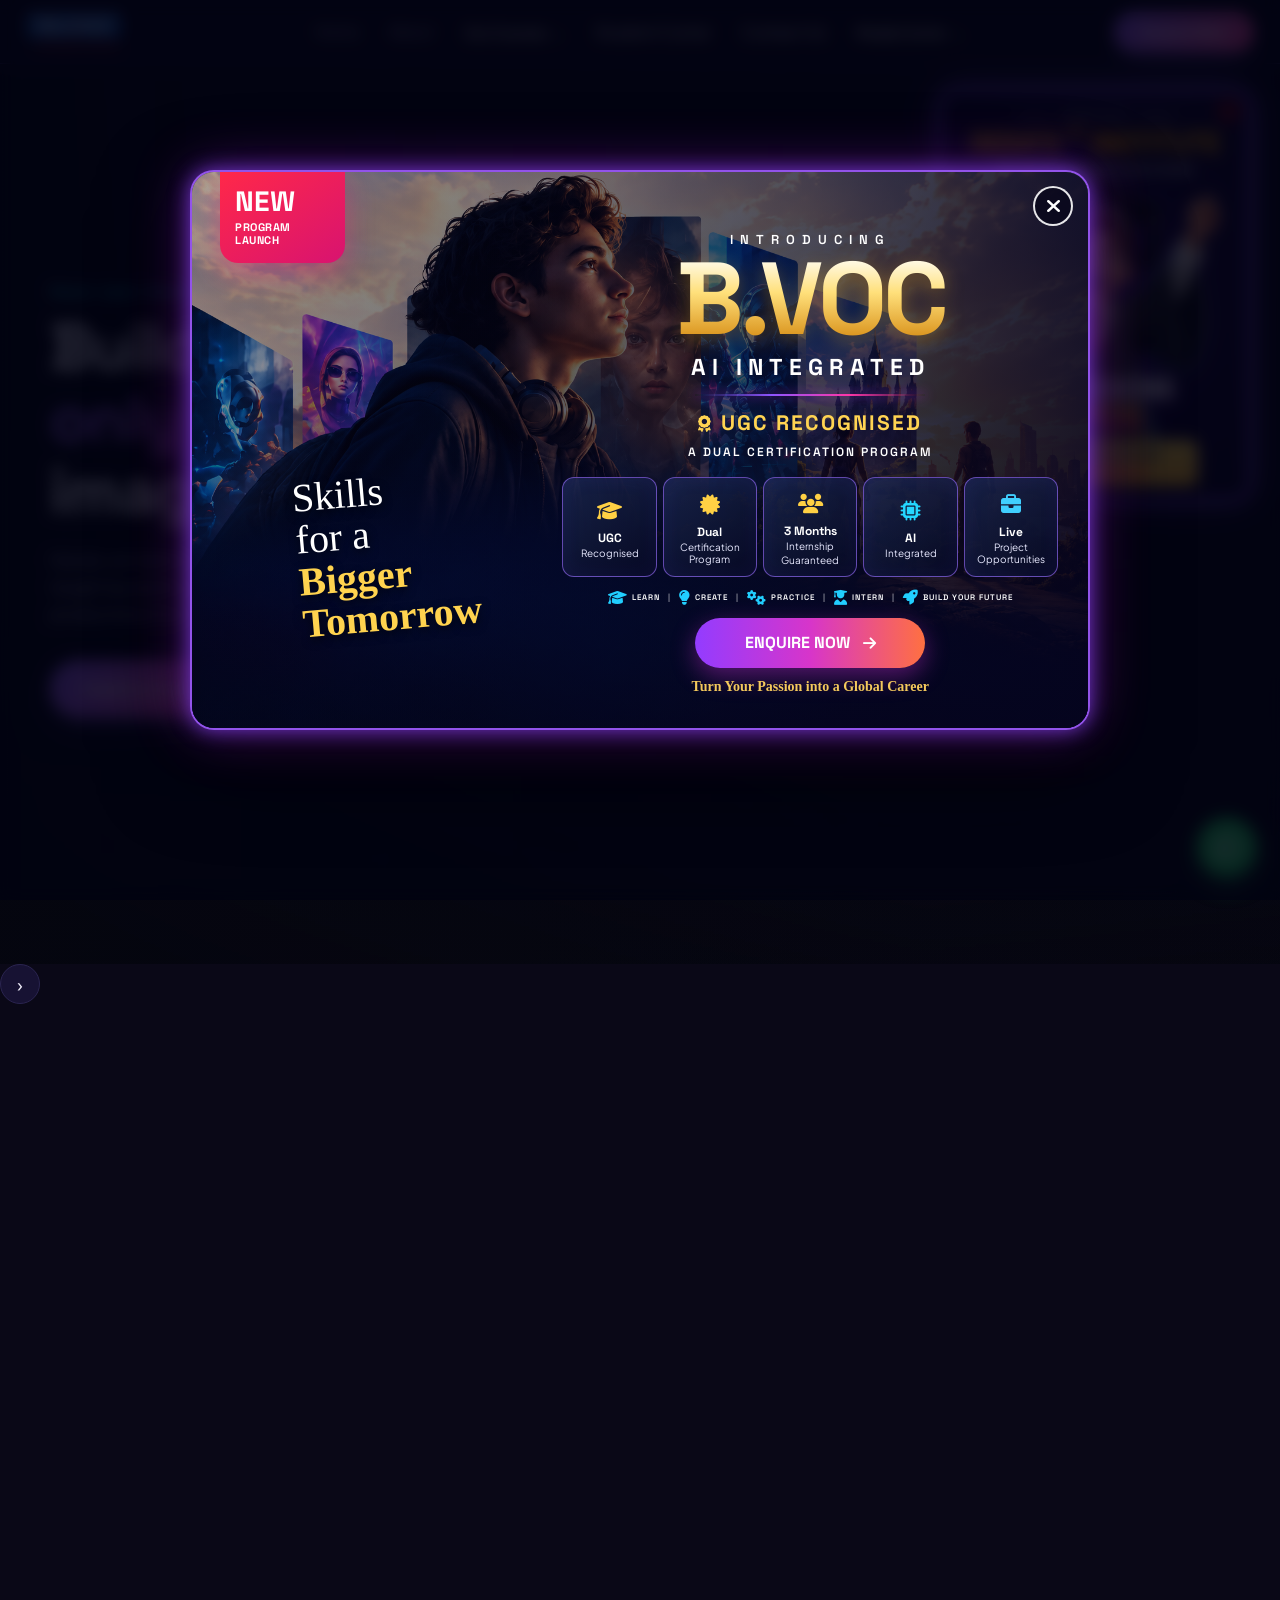
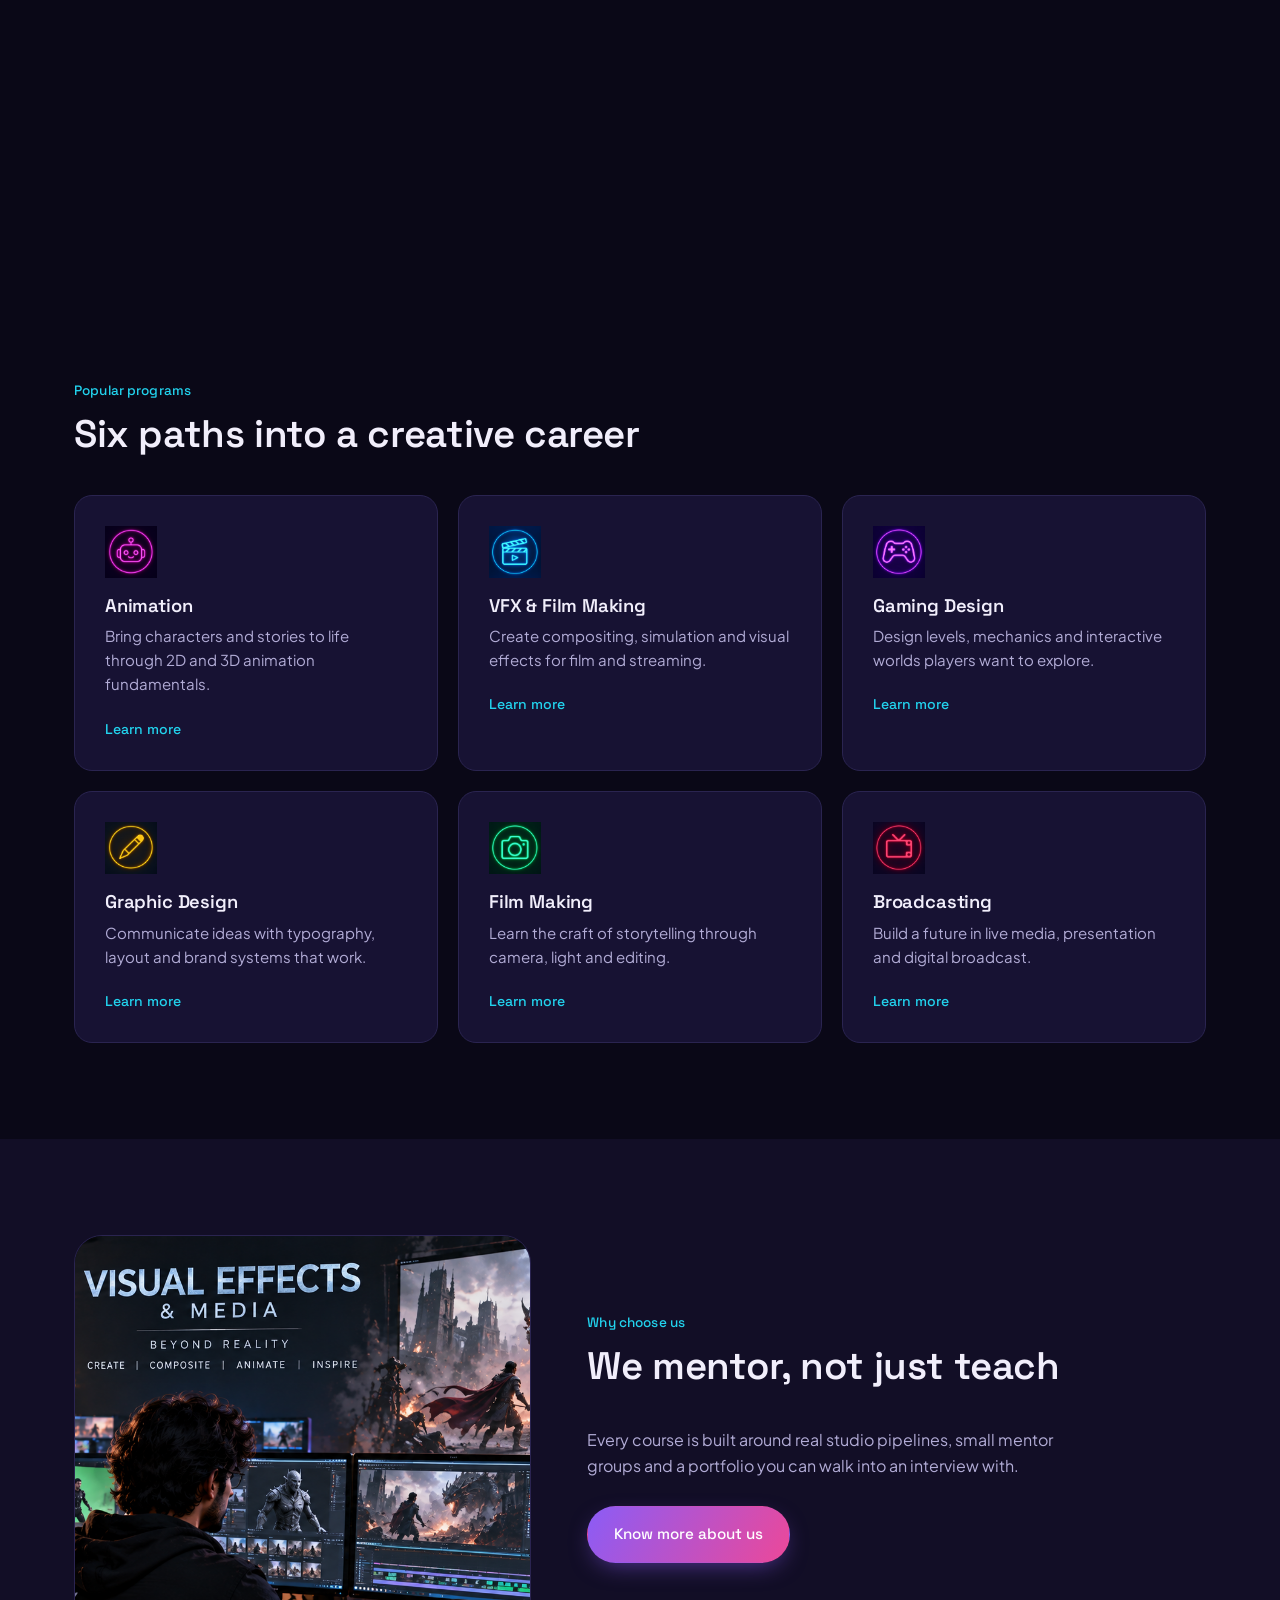
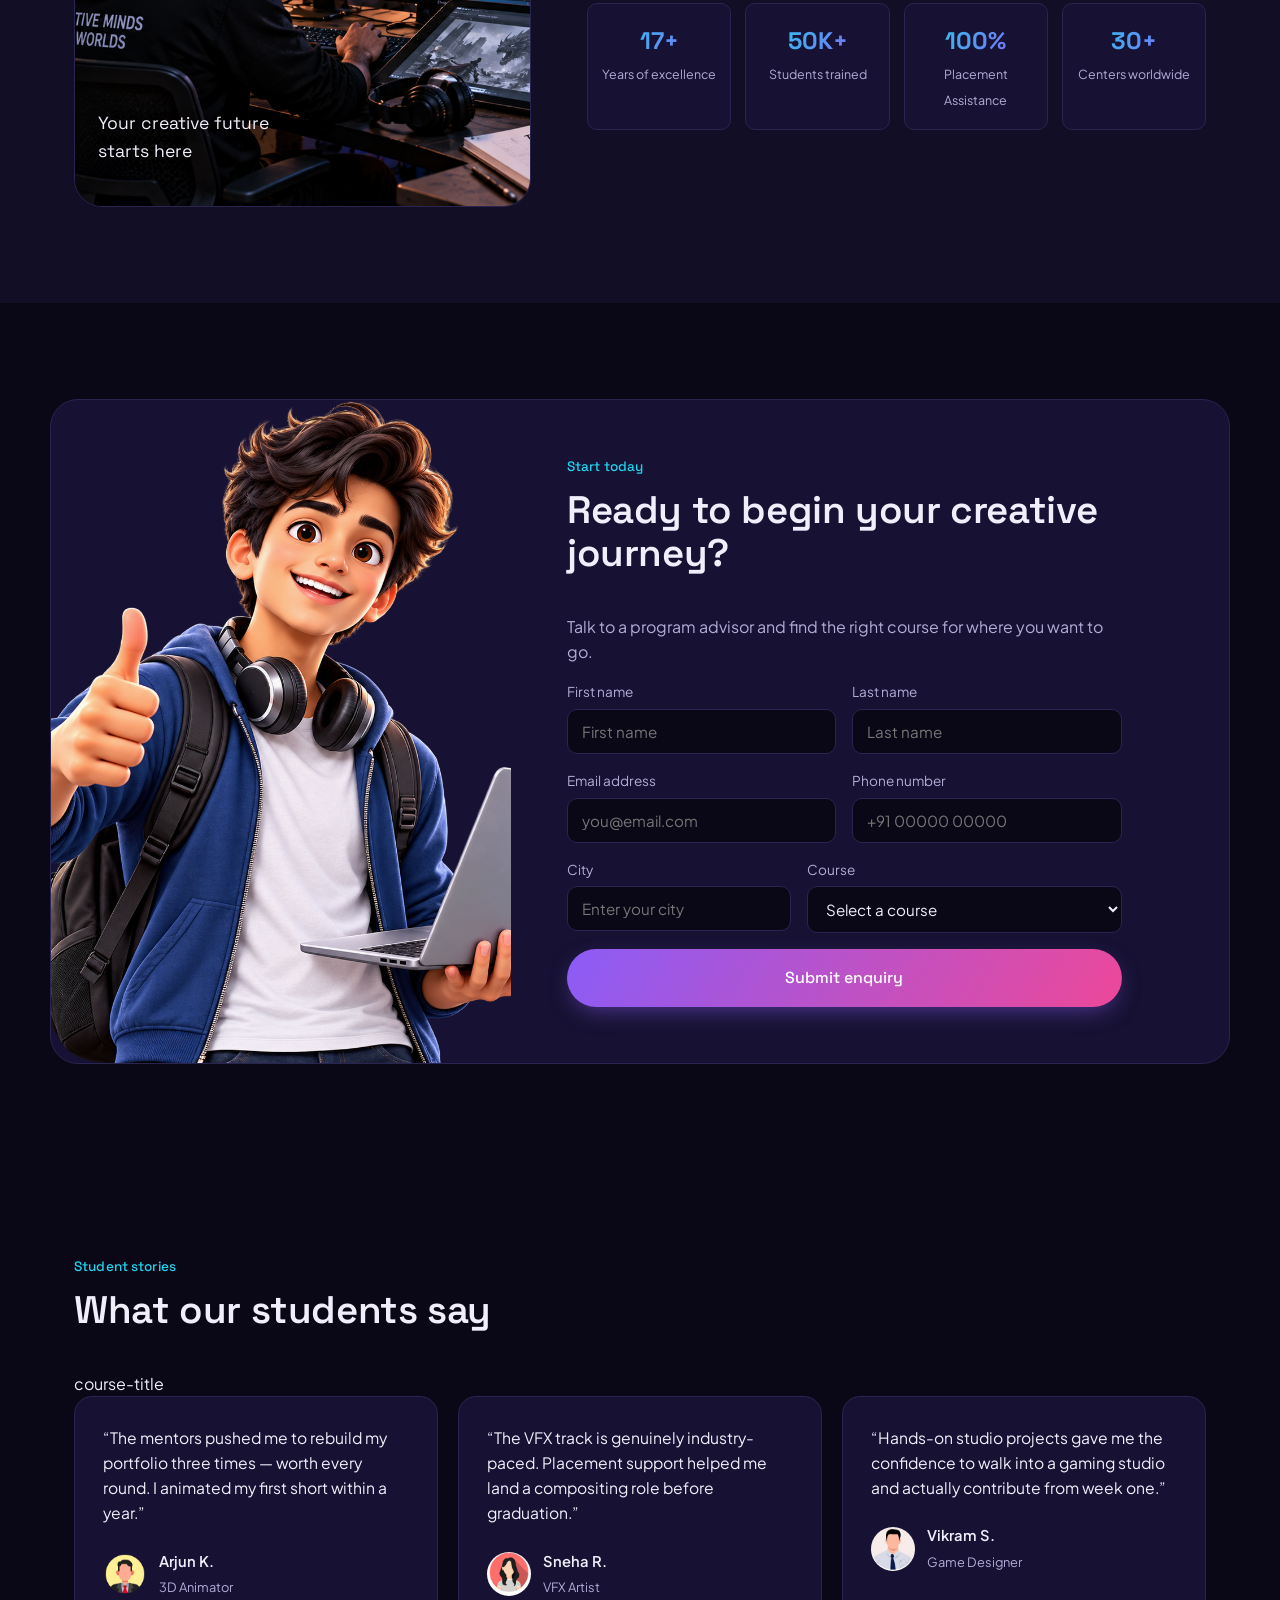
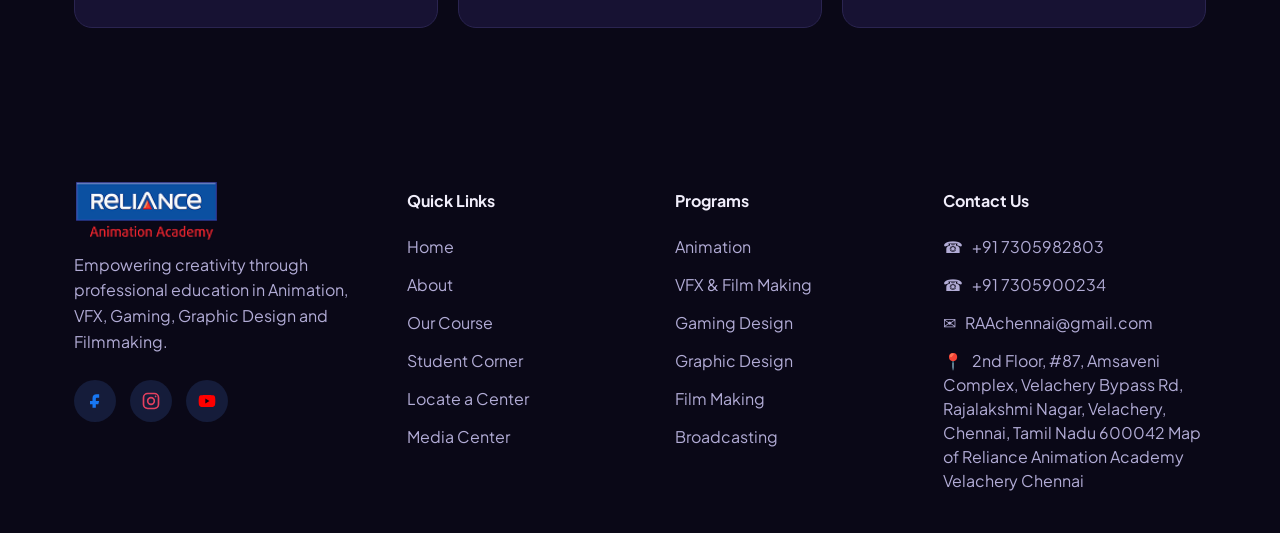
==== index.html @ c4200afb ""updated"" ====
<!DOCTYPE html>
<html lang="en">
<head>
<meta charset="UTF-8">
<meta name="viewport" content="width=device-width, initial-scale=1.0">
<title>relianceacademyindia</title>
<link rel="shortcut icon" href="public/favicon.ico">
<link rel="preconnect" href="https://fonts.googleapis.com">
<link rel="preconnect" href="https://fonts.gstatic.com" crossorigin>
<link href="https://fonts.googleapis.com/css2?family=Space+Grotesk:wght@400;500;600;700&family=Plus+Jakarta+Sans:wght@400;500;600;700&display=swap" rel="stylesheet">
<link rel="stylesheet" href="style.css">
<link rel="stylesheet" href="hero-scroll.css">
<link
    rel="stylesheet"
    href="https://cdnjs.cloudflare.com/ajax/libs/font-awesome/6.5.2/css/all.min.css"
>
<script async src="https://googletagmanager.com"></script>
<script>
  window.dataLayer = window.dataLayer || [];
  function gtag(){dataLayer.push(arguments);}
  gtag('js', new Date());

  gtag('config', 'G-D603DY8NTM');
</script>
</head>
<body>

<!-- ============ HEADER ============ -->
<header class="site-header" id="siteHeader">

  <div class="header-inner container">

    <!-- ================= LOGO ================= -->

    <a href="#top" class="brand">
      <img
        src="public/logo.png"
        alt="Reliance Animation Academy"
        class="brand-logo"
      >
    </a>


    <!-- ================= NAVIGATION ================= -->

    <nav class="main-nav" id="mainNav">

      <a href="index.html" class="nav-link active">Home</a>

      <a href="about.html" class="nav-link">About</a>


      <div class="nav-dropdown">

        <a href="#" class="dropdown-title">
          Our Courses
          <span>⌄</span>
        </a>

        <div class="dropdown-menu">

          <a href="animationCourse.html">
            <span>Animation & Gaming</span>
            <b></b>
          </a>

          <a href="vfxCourse.html">
            <span>Visual FX</span>
            <b></b>
          </a>

          <a href="graphicsCourse.html">
            <span>Graphics & Digital Design</span>
            <b></b>
          </a>

          <a href="filmMakingCourse.html">
            <span>Film Making</span>
            <b></b>
          </a>

          <a href="universityCourses.html">
            <span>University Courses</span>
            <b></b>
          </a>

          <a href="ShortTermCourses.html">
            <span>Short Term Courses</span>
            <b></b>
          </a>

        </div>

      </div>


      <a href="studentCorner.html">Student Corner</a>
      <a href="courseCenter.html">Contact Us</a>




      <div class="nav-dropdown">

        <a href="#" class="dropdown-title">
          Media Center
          <span>⌄</span>
        </a>

        <div class="dropdown-menu">

          <a href="news.html">
            <span>News</span>
            <b></b>
          </a>

          

          <a href="events.html">
            <span>Events</span>
            <b></b>
          </a>

        </div>

      </div>

    </nav>


    <!-- ================= RIGHT BUTTONS ================= -->

    <div class="header-actions">

      <!-- ENQUIRE NOW -->

      <a href="index.html#contact" class="btn btn-primary">
        Enquire Now
      </a>


      <!-- CONTACT US -->

      


      <!-- MOBILE MENU -->

      <button
        class="nav-toggle"
        id="navToggle"
        aria-label="Toggle menu"
        aria-expanded="false"
      >

        <span></span>
        <span></span>
        <span></span>

      </button>

    </div>

  </div>

</header>

<main id="top">

  <!-- ============ HERO ============ -->
  <section class="hero-scroll-wrapper" id="heroScrollWrapper" aria-label="Hero">
    <div class="hero-scroll-sticky">
      <video
        id="hero-scroll-video"
        class="hero-scroll-video"
        src="public/hero-video.mp4"
        muted
        playsinline
        preload="auto"
        aria-hidden="true"></video>

      <div class="hero-scroll-overlay" aria-hidden="true"></div>

      <section class="hero">
        <div class="hero-glow hero-glow-a"></div>
        <div class="hero-glow hero-glow-b"></div>

        <div class="container hero-inner">
          <div class="hero-copy">
            <p class="eyebrow">Dream · Learn · Create</p>
            <h1 class="hero-title">
              Build the worlds<br>
              <span class="text-gradient">only you Can</span> imagine
            </h1>
            <p class="hero-desc">
              Hands-on training in animation, VFX and game design — taught by working
              studio artists, built around real productions from day one.
            </p>
            <div class="hero-cta">
              <a href="#programs" class="btn btn-primary btn-lg">Explore programs</a>
              <a href="#gallery" class="btn btn-ghost btn-lg">See student work</a>
            </div>
          </div>

          <div class="hero-visual" aria-hidden="true">
            <img src="https://placehold.co/620x720/1a1035/f5f3ff?text=Student+Artist+Portrait" alt="" class="hero-img">
            <div class="hero-tag hero-tag-1">Dream</div>
            <div class="hero-tag hero-tag-2">Create</div>
            <div class="hero-tag hero-tag-3">Grow</div>
          </div>
        </div>

               
              </a>
            </div>
            <button class="strip-arrow strip-next" aria-label="Next">&#8250;</button>
          </div>
        </div> 
      </section>
    </div>
  </section>

  <!-- ============ PROGRAMS ============ -->
  <section class="programs" id="programs">
  <div class="container">

    <p class="eyebrow">Popular programs</p>
    <h2 class="section-title">Six paths into a creative career</h2>

    <div class="program-grid">

      <!-- Animation -->
      <article class="program-card animation-card">
        <div class="program-icon icon-pink">
          <img src="public/animation.png" alt="Animation">
        </div>

        <h3>Animation</h3>

        <p>
          Bring characters and stories to life through 2D and 3D animation fundamentals.
        </p>

        <a href="#animation-details" class="card-link">Learn more</a>
      </article>


      <!-- VFX -->
      <article class="program-card vfx-card">
        <div class="program-icon icon-blue">
          <img src="public/vfx.png" alt="VFX">
        </div>

        <h3>VFX &amp; Film Making</h3>

        <p>
          Create compositing, simulation and visual effects for film and streaming.
        </p>

        <a href="#vfx-details" class="card-link">Learn more</a>
      </article>


      <!-- Gaming -->
      <article class="program-card gaming-card">
        <div class="program-icon icon-purple">
          <img src="public/gaming.png" alt="Gaming">
        </div>

        <h3>Gaming Design</h3>

        <p>
          Design levels, mechanics and interactive worlds players want to explore.
        </p>

        <a href="#gaming-details" class="card-link">Learn more</a>
      </article>


      <!-- Graphic Design -->
      <article class="program-card graphic-card">
        <div class="program-icon icon-gold">
          <img src="public/graphic-design.png" alt="Graphic Design">
        </div>

        <h3>Graphic Design</h3>

        <p>
          Communicate ideas with typography, layout and brand systems that work.
        </p>

        <a href="#graphic-details" class="card-link">Learn more</a>
      </article>


      <!-- Film Making -->
      <article class="program-card film-card">
        <div class="program-icon icon-green">
          <img src="public/film-making.png" alt="Film Making">
        </div>

        <h3>Film Making</h3>

        <p>
          Learn the craft of storytelling through camera, light and editing.
        </p>

        <a href="#film-details" class="card-link">Learn more</a>
      </article>


      <!-- Broadcasting -->
      <article class="program-card broadcasting-card">
        <div class="program-icon icon-red">
          <img src="public/broadcasting.png" alt="Broadcasting">
        </div>

        <h3>Broadcasting</h3>

        <p>
          Build a future in live media, presentation and digital broadcast.
        </p>

        <a href="#broadcasting-details" class="card-link">Learn more</a>
      </article>

    </div>


    <!-- =================================
         ANIMATION DETAILS
    ================================= -->

    <div class="program-details" id="animation-details">

      <a href="#programs" class="details-close">×</a>

      <div class="details-image">
        <img src="public/Anime.webp" alt="Animation">
      </div>

      <div class="details-content">

        <p class="eyebrow">POPULAR PROGRAM</p>

        <h2>Animation</h2>

        <p>
          Bring characters, stories and imagination to life through the world of 2D and 3D animation. Learn the complete creative process from concept development to final animation.
        </p>

        <p>
          Develop practical skills in character design, 3D modelling, texturing, rigging, lighting, animation and storytelling using industry-oriented workflows.
        </p>

        <a href="#contact" class="details-button">
          ENQUIRE NOW →
        </a>

      </div>

    </div>


    <!-- =================================
         VFX DETAILS
    ================================= -->

    <div class="program-details" id="vfx-details">

      <a href="#programs" class="details-close">×</a>

      <div class="details-image">
        <img src="public/vfx-video.webp" alt="VFX">
      </div>

      <div class="details-content">

        <p class="eyebrow">POPULAR PROGRAM</p>

        <h2>VFX &amp; Film Making</h2>

        <p>
         Create stunning cinematic experiences by combining visual effects, filmmaking and digital compositing techniques.
        </p>

        <p>
          Learn cinematography, camera techniques, lighting, video editing, compositing, motion graphics and VFX workflows through practical projects designed to build creative and technical skills.
        </p>

        <a href="#contact" class="details-button">
          ENQUIRE NOW →
        </a>

      </div>

    </div>


    <!-- =================================
         GAMING DETAILS
    ================================= -->

    <div class="program-details" id="gaming-details">

      <a href="#programs" class="details-close">×</a>

      <div class="details-image">
        <img src="public/Game.webp" alt="Gaming Design">
      </div>

      <div class="details-content">

        <p class="eyebrow">POPULAR PROGRAM</p>

        <h2>Gaming Design</h2>

        <p>
         Turn your imagination into interactive experiences by learning how games are designed, developed and brought to life.
        </p>

        <p>
          Explore game concepts, character design, level design, environments, game mechanics, storytelling and interactive experiences while developing a strong creative foundation for the gaming industry.
        </p>

        <a href="#contact" class="details-button">
          ENQUIRE NOW →
        </a>

      </div>

    </div>


    <!-- =================================
         GRAPHIC DETAILS
    ================================= -->

    <div class="program-details" id="graphic-details">

      <a href="#programs" class="details-close">×</a>

      <div class="details-image">
        <img src="public/graphic.png" alt="Graphic Design">
      </div>

      <div class="details-content">

        <p class="eyebrow">POPULAR PROGRAM</p>

        <h2>Graphic Design</h2>

        <p>
          Transform ideas into powerful visual communication through creative design, typography, colour and composition.
        </p>

        <p>
          Learn branding, logo design, typography, layouts, digital graphics, advertising creatives and visual communication while developing a professional design portfolio.
        </p>

        <a href="#contact" class="details-button">
          ENQUIRE NOW →
        </a>

      </div>

    </div>


    <!-- =================================
         FILM DETAILS
    ================================= -->

    <div class="program-details" id="film-details">

      <a href="#programs" class="details-close">×</a>

      <div class="details-image">
        <img src="public/film.png" alt="Film Making">
      </div>

      <div class="details-content">

        <p class="eyebrow">POPULAR PROGRAM</p>

        <h2>Film Making</h2>

        <p>
          Learn the art of visual storytelling and discover how ideas become powerful cinematic experiences.
        </p>

        <p>
          Develop practical knowledge of cinematography, camera operation, lighting, shot composition, storytelling, sound and video editing to create engaging professional content.
        </p>

        <a href="#contact" class="details-button">
          ENQUIRE NOW →
        </a>

      </div>

    </div>


    <!-- =================================
         BROADCASTING DETAILS
    ================================= -->

    <div class="program-details" id="broadcasting-details">

      <a href="#programs" class="details-close">×</a>

      <div class="details-image">
        <img src="public/Digital-Broadcasting.png" alt="Broadcasting">
      </div>

      <div class="details-content">

        <p class="eyebrow">POPULAR PROGRAM</p>

        <h2>Broadcasting</h2>

        <p>
          Step into the world of live media and digital broadcasting with practical skills for modern media production.
        </p>

        <p>
          Learn live production, studio workflows, camera operation, presentation, audio, video production and broadcast technology while building confidence for professional media environments.
        </p>

        <a href="#contact" class="details-button">
          ENQUIRE NOW →
        </a>

      </div>

    </div>

  </div>
</section>

  <!-- ============ WHY CHOOSE US ============ -->
  <section class="why" id="why">
    <div class="container why-grid">
      <div class="why-media">
        <img src="public/hero2.png" alt="Student silhouette against a city skyline">
        <p class="why-caption">Your creative future starts here</p>
      </div>

      <div class="why-copy">
        <p class="eyebrow">Why choose us</p>
        <h2 class="section-title">We mentor, not just teach</h2>
        <p class="why-desc">
          Every course is built around real studio pipelines, small mentor groups
          and a portfolio you can walk into an interview with.
        </p>
        <a href="#about" class="btn btn-primary">Know more about us</a>

        <div class="stat-grid">
          <div class="stat-card">
            <span class="stat-number">17+</span>
            <span class="stat-label">Years of excellence</span>
          </div>
          <div class="stat-card">
            <span class="stat-number">50K+</span>
            <span class="stat-label">Students trained</span>
          </div>
          <div class="stat-card">
            <span class="stat-number">100%</span>
            <span class="stat-label">Placement Assistance</span>
          </div>
          <div class="stat-card">
            <span class="stat-number">30+</span>
            <span class="stat-label">Centers worldwide</span>
          </div>
        </div>
      </div>
    </div>
  </section>

  <!-- ============ ENQUIRY CTA ============ -->

<section class="enquiry" id="contact">

    <div class="container enquiry-grid">


        <!-- =================================================
             LEFT : ENQUIRY IMAGE
        ================================================== -->

        <div class="enquiry-image">

            <img
                src="public/formImg.webp"
                alt="Student learning animation"
            >

        </div>



        <!-- =================================================
             RIGHT : ENQUIRY CONTENT
        ================================================== -->

        <div class="enquiry-content">


            <div class="enquiry-copy">

                <p class="eyebrow">
                    Start today
                </p>

                <h2 class="section-title">
                    Ready to begin your creative journey?
                </h2>

                <p>
                    Talk to a program advisor and find the right course
                    for where you want to go.
                </p>

            </div>



<!-- =================================================
     ENQUIRY FORM - FORMSUBMIT
================================================== -->

<form
    class="enquiry-form"
    id="enquiryForm"
    action="https://formsubmit.co/vickychoky006@gmail.com"
    method="POST"
>

    <!-- =================================================
         FORMSUBMIT SETTINGS
    ================================================== -->

    <!-- Email subject -->
    <input
        type="hidden"
        name="_subject"
        value="New Course Enquiry"
    >

    <!-- Disable FormSubmit captcha -->
    

    <!-- Email template -->
    <input
        type="hidden"
        name="_template"
        value="table"
    >
    <input
    type="hidden"
    name="_url"
    value="https://relianceacademychennai.com/"
>


    <!-- =================================================
         COURSE
    ================================================== -->

    


    <!-- =================================================
         FIRST NAME + LAST NAME
    ================================================== -->

    <div class="field-row">

        <label class="field">

            <span>First name</span>

            <input
                type="text"
                name="first_name"
                placeholder="First name"
                autocomplete="given-name"
                required
            >

        </label>


        <label class="field">

            <span>Last name</span>

            <input
                type="text"
                name="last_name"
                placeholder="Last name"
                autocomplete="family-name"
                required
            >

        </label>

    </div>


    <!-- =================================================
         EMAIL + PHONE
    ================================================== -->

    <div class="field-row">

        <label class="field">

            <span>Email address</span>

            <input
                type="email"
                name="email"
                placeholder="you@email.com"
                autocomplete="email"
                required
            >

        </label>


        <label class="field">

            <span>Phone number</span>

            <input
                type="tel"
                name="phone"
                placeholder="+91 00000 00000"
                autocomplete="tel"
                required
            >

        </label>

    </div>


    <!-- =================================================
         STATE + CITY
    ================================================== -->

    <div class="field-row">

        


        <label class="field">

            <span>City</span>

            <input
                type="text"
                name="city"
                placeholder="Enter your city"
                autocomplete="address-level2"
                required
            >

        </label>
        <label class="field">

        <span>Course</span>

      
<select name="course" required>

    <option value="" disabled selected>
        Select a course
    </option>
    <option value=" Master Program in Animation - AI Integrated">
      B.VOC
    </option>

    <option value=" Master Program in Animation - AI Integrated">
      Animation
    </option>

    <option value="Advanced Program in 2D Animation - AI Integrated">
        2D Animation
    </option>

    <option value="Advanced Program in 3D Animation - AI Integrated">
       3D Animation 
    </option>

    <option value="Master Program in Game Design & Development - AI Integrated">
        Game Design & Development
    </option>

    <option value="Master Program in VFX Filmmaking - AI Integrated">
       VFX Filmmaking
    </option>

    <option value="Advanced Program in VFX - AI Integrated">
       VFX
    </option>

    <option value="Advanced Program in Graphic Design and Digital Animation">
         Graphic Design and Digital Animation
    </option>

    <option value="Advanced Program in Motion Graphics">
        Motion Graphics
    </option>

    <option value="Advanced Program in Web Design & UI/UX">
        Web Design & UI/UX
    </option>

    <option value="Professional Program in Live Action Film Making">
        Live Action Film Making
    </option>

    <option value="Program in Cinematography">
       Cinematography
    </option>

    <option value="Program in Direction">
        Direction
    </option>

    <option value="Program in Film & TV Editing">
        Film & TV Editing
    </option>

</select>



    </label>

    </div>


    <!-- =================================================
         SUBMIT BUTTON
    ================================================== -->

    <button
        type="submit"
        class="btn btn-primary btn-lg btn-block"
        id="submitEnquiryBtn"
    >
        Submit enquiry
    </button>

</form>



        </div>

    </div>

</section>


  <!-- ============ TESTIMONIALS ============ -->
  <section class="testimonials" id="about">
    <div class="container">
      <p class="eyebrow">Student stories</p>
      <h2 class="section-title">What our students say</h2>course-title

      <div class="testimonial-grid">
        <blockquote class="testimonial-card">
          <p>“The mentors pushed me to rebuild my portfolio three times — worth every round. I animated my first short within a year.”</p>
          <footer>
            <img src="public/men1.webp" alt="Portrait of Arjun K.">
            <div>
              <cite>Arjun K.</cite>
              <span>3D Animator</span>
            </div>
          </footer>
        </blockquote>

        <blockquote class="testimonial-card">
          <p>“The VFX track is genuinely industry-paced. Placement support helped me land a compositing role before graduation.”</p>
          <footer>
            <img src="public/women.webp" alt="Portrait of Sneha R.">
            <div>
              <cite>Sneha R.</cite>
              <span>VFX Artist</span>
            </div>
          </footer>
        </blockquote>

        <blockquote class="testimonial-card">
          <p>“Hands-on studio projects gave me the confidence to walk into a gaming studio and actually contribute from week one.”</p>
          <footer>
            <img src="public/men2.webp" alt="Portrait of Vikram S.">
            <div>
              <cite>Vikram S.</cite>
              <span>Game Designer</span>
            </div>
          </footer>
        </blockquote>
      </div>
    </div>
  </section>

</main>

<!-- ============ FOOTER ============ -->
<footer class="site-footer" id="footer">
  <div class="container footer-grid">

    <!-- Brand -->
    <div class="footer-brand">

      <a href="#top" class="brand">
        <img
          src="public/logo.png"
          alt="Reliance Animation Academy"
          class="footer-logo"
        >
      </a>

      <p>
        Empowering creativity through professional education
        in Animation, VFX, Gaming, Graphic Design and Filmmaking.
      </p>

      <!-- Social Media Icons -->
      <div class="footer-socials">

        <!-- Facebook -->
        <a
          href="facebook.com/relianceanimationsacademy"
          target="_blank"
          rel="noopener noreferrer"
          aria-label="Facebook"
          class="social-facebook"
        >
          <svg viewBox="0 0 24 24" aria-hidden="true">
            <path
              d="M14 8h3V4h-3c-3.3 0-5 1.7-5 5v3H6v4h3v4h4v-4h3l1-4h-4V9c0-.7.3-1 1-1z"
              fill="currentColor"
            />
          </svg>
        </a>

        <!-- Instagram -->
        <a
          href="https://www.instagram.com/reliance_animation_academy?igshid=MzRlODBiNWFlZA%3D%3D"
          target="_blank"
          rel="noopener noreferrer"
          aria-label="Instagram"
          class="social-instagram"
        >
          <svg viewBox="0 0 24 24" aria-hidden="true">
            <rect
              x="3"
              y="3"
              width="18"
              height="18"
              rx="5"
              fill="none"
              stroke="currentColor"
              stroke-width="2"
            />
            <circle
              cx="12"
              cy="12"
              r="4"
              fill="none"
              stroke="currentColor"
              stroke-width="2"
            />
            <circle
              cx="17.5"
              cy="6.5"
              r="1"
              fill="currentColor"
            />
          </svg>
        </a>

     
       <!-- YouTube -->
        <a
          href="#"
          target="_blank"
          rel="noopener noreferrer"
          aria-label="YouTube"
          class="social-youtube"
        >
          <svg viewBox="0 0 24 24" aria-hidden="true">
            <path
              d="M21.6 7.2a2.8 2.8 0 0 0-2-2C17.8 4.7 12 4.7 12 4.7s-5.8 0-7.6.5a2.8 2.8 0 0 0-2 2C2 9 2 12 2 12s0 3 .4 4.8a2.8 2.8 0 0 0 2 2c1.8.5 7.6.5 7.6.5s5.8 0 7.6-.5a2.8 2.8 0 0 0 2-2C22 15 22 12 22 12s0-3-.4-4.8z"
              fill="currentColor"
            />
            <path
              d="M10 9l5 3-5 3V9z"
              fill="var(--bg)"
            />
          </svg>
        </a>

        <!-- LinkedIn -->
        

        
       

      </div>
    </div>


    <!-- Quick Links -->
    <div class="footer-column">

      <h4>Quick Links</h4>

      <a href="index.html">Home</a>
      <a href="about.html">About</a>
      <a href="#">Our Course</a>
      <a href="studentCorner.html">Student Corner</a>
      <a href="courseCenter.html">Locate a Center</a>
      <a href="#contact">Media Center</a>

    </div>


    <!-- Programs -->
    <div class="footer-column">

      <h4>Programs</h4>

      <a href="animationCourse.html">Animation</a>
      <a href="vfxCourse.html">VFX &amp; Film Making</a>
      <a href="animationCourse.html">Gaming Design</a>
      <a href="graphicsCourse.html">Graphic Design</a>
      <a href="filmMakingCourse.html">Film Making</a>
      <a href="filmMakingCourse.html">Broadcasting</a>

    </div>


    <!-- Contact -->
    <div class="footer-column footer-contact">

      <h4>Contact Us</h4>

       <p>
        ☎ &nbsp; +91 7305982803
      </p>
      <P>
        ☎ &nbsp; +91 7305900234
      </P>

      <p>
        ✉ &nbsp; RAAchennai@gmail.com
      </p>

      <p>
        📍 &nbsp; 2nd Floor, #87, Amsaveni Complex, Velachery Bypass Rd, Rajalakshmi Nagar, Velachery, Chennai, Tamil Nadu 600042
Map of Reliance Animation Academy Velachery Chennai
      </p>

    </div>

  </div>
</footer>


<button
  class="back-to-top"
  id="backToTop"
  aria-label="Back to top"
>
  &#8593;
</button>


<script src="script.js"></script>
<script src="hero-scroll.js"></script>

<!-- =========================
     FLOATING WHATSAPP BUTTON
========================= -->

<a
    href="https://wa.me/7305900234"
    class="floating-whatsapp"
    target="_blank"
    rel="noopener noreferrer"
    aria-label="Chat with us on WhatsApp"
>
    <svg
        viewBox="0 0 32 32"
        xmlns="http://www.w3.org/2000/svg"
    >
        <path
            fill="currentColor"
            d="M19.11 17.23c-.27-.14-1.59-.78-1.83-.87-.25-.09-.42-.14-.6.14-.18.27-.69.87-.84 1.05-.15.18-.31.2-.58.07-.27-.14-1.14-.42-2.17-1.34-.8-.71-1.34-1.59-1.5-1.86-.16-.27-.02-.42.12-.56.12-.12.27-.31.4-.47.14-.16.18-.27.27-.45.09-.18.05-.34-.02-.47-.07-.14-.6-1.45-.82-1.99-.22-.52-.44-.45-.6-.46h-.51c-.18 0-.47.07-.71.34-.25.27-.94.92-.94 2.24s.96 2.6 1.09 2.78c.14.18 1.89 2.88 4.58 4.04.64.28 1.14.45 1.53.58.64.2 1.22.17 1.68.1.51-.08 1.59-.65 1.82-1.28.22-.63.22-1.17.15-1.28-.06-.11-.24-.18-.51-.31z"
        />

        <path
            fill="currentColor"
            d="M16.02 3.2c-7.07 0-12.8 5.73-12.8 12.8 0 2.26.59 4.46 1.72 6.4L3.2 28.8l6.55-1.72a12.75 12.75 0 0 0 6.27 1.64h.01c7.07 0 12.8-5.73 12.8-12.8S23.09 3.2 16.02 3.2zm0 23.36h-.01a10.58 10.58 0 0 1-5.39-1.47l-.39-.23-3.89 1.02 1.04-3.79-.25-.39a10.59 10.59 0 1 1 8.89 4.86z"
        />
    </svg>
</a>
<!-- =========================================================
     ADMISSIONS OPEN POPUP
========================================================= -->

<div class="admission-popup">
  <button class="popup-close" id="popupClose" type="button" aria-label="Close popup">
    &times;
</button>

    <!-- TOP CONTENT -->
    <div class="popup-top">

        <div class="learn-title">
            <span></span>
            LEARN WITH
            <span></span>
        </div>

        <h2 class="institute-title">
            INDIA'S <small>1st</small>
            INSTITUTE
        </h2>

        <p class="production-text">
            BACKED BY PRODUCTION STUDIO
        </p>
        

    </div>


    <!-- CENTER BOY IMAGE -->
    <div class="popup-character">

        <img
            src="public/admissionpopup.webp"
            alt="Student"
        >

    </div>


    <!-- ADMISSION CONTENT -->
    <div class="popup-bottom">

        <h1 class="admission-title">
            <span>ADMISSIONS</span>
            <strong>OPEN</strong>
        </h1>


        <!-- SCHOLARSHIP BOX -->
        <div class="scholarship-box">

            <div class="cap-icon">🎓</div>

            <div>
                <span>SCHOLARSHIP</span>
                <strong>AVAILABLE</strong>
            </div>

        </div>

    </div>

</div>
<!-- =========================================================
     B.VOC NEW PROGRAM LAUNCH POPUP
========================================================= -->

<div class="bvoc-popup-overlay" id="bvocLaunchPopup">

    <div class="bvoc-popup">

        <!-- ================================================
             BACKGROUND IMAGE
        ================================================= -->

        <div class="bvoc-background"></div>

        <!-- DARK OVERLAY -->
        <div class="bvoc-overlay"></div>


        <!-- ================================================
             CLOSE BUTTON
        ================================================= -->

        <button
            type="button"
            class="bvoc-close"
            id="bvocPopupClose"
            aria-label="Close B.Voc popup"
        >
            <i class="fa-solid fa-xmark"></i>
        </button>


        <!-- ================================================
             NEW PROGRAM BADGE
        ================================================= -->

        <div class="bvoc-new-badge">

            <span>NEW</span>

            <small>
                PROGRAM<br>
                LAUNCH
            </small>

        </div>


        <!-- ================================================
             TOP RIGHT SCRIPT
        ================================================= -->

        <div class="bvoc-script">

            Skills<br>
            for a<br>

            <strong>
                Bigger<br>
                Tomorrow
            </strong>

        </div>


        <!-- ================================================
             MAIN CONTENT
        ================================================= -->

        <div class="bvoc-content">


            <!-- INTRODUCING -->

            <div class="bvoc-introducing">
                INTRODUCING
            </div>


            <!-- B.VOC -->

            <h1 class="bvoc-title">
                B.VOC
            </h1>


            <!-- AI -->

            <div class="bvoc-ai">
                AI INTEGRATED
            </div>


            <!-- GLOW LINE -->

            <div class="bvoc-line"></div>


            <!-- UGC -->

            <div class="bvoc-recognised">
                <i class="fa-solid fa-award"></i>
                UGC RECOGNISED
            </div>


            <!-- CERTIFICATION -->

            <div class="bvoc-certification">
                A DUAL CERTIFICATION PROGRAM
            </div>


            <!-- ============================================
                 FEATURE CARDS
            ============================================= -->

            <div class="bvoc-features">


                <!-- UGC -->

                <div class="bvoc-feature">

                    <div class="bvoc-icon">
                        <i class="fa-solid fa-graduation-cap"></i>
                    </div>

                    <strong>
                        UGC
                    </strong>

                    <span>
                        Recognised
                    </span>

                </div>


                <!-- DUAL CERTIFICATION -->

                <div class="bvoc-feature">

                    <div class="bvoc-icon">
                        <i class="fa-solid fa-certificate"></i>
                    </div>

                    <strong>
                        Dual
                    </strong>

                    <span>
                        Certification<br>
                        Program
                    </span>

                </div>


                <!-- INTERNSHIP -->

                <div class="bvoc-feature">

                    <div class="bvoc-icon">
                        <i class="fa-solid fa-users"></i>
                    </div>

                    <strong>
                        3 Months
                    </strong>

                    <span>
                        Internship 
                    </span>
                    <span>
                      Guaranteed
                    </span>

                </div>


                <!-- AI -->

                <div class="bvoc-feature">

                    <div class="bvoc-icon">
                        <i class="fa-solid fa-microchip"></i>
                    </div>

                    <strong>
                        AI
                    </strong>

                    <span>
                        Integrated
                    </span>

                </div>


                <!-- LIVE PROJECT -->

                <div class="bvoc-feature">

                    <div class="bvoc-icon">
                        <i class="fa-solid fa-briefcase"></i>
                    </div>

                    <strong>
                        Live
                    </strong>

                    <span>
                        Project<br>
                        Opportunities
                    </span>

                </div>

            </div>


            <!-- ============================================
                 BOTTOM STRIP
            ============================================= -->

            <div class="bvoc-bottom-strip">

                <span>
                    <i class="fa-solid fa-graduation-cap"></i>
                    LEARN
                </span>

                <b>|</b>

                <span>
                    <i class="fa-solid fa-lightbulb"></i>
                    CREATE
                </span>

                <b>|</b>

                <span>
                    <i class="fa-solid fa-gears"></i>
                    PRACTICE
                </span>

                <b>|</b>

                <span>
                    <i class="fa-solid fa-user-graduate"></i>
                    INTERN
                </span>

                <b>|</b>

                <span>
                    <i class="fa-solid fa-rocket"></i>
                    BUILD YOUR FUTURE
                </span>

            </div>


            <!-- ============================================
                 ENQUIRE BUTTON
            ============================================= -->

            <a
                href="#contact"
                class="bvoc-enquire-btn"
                id="bvocEnquireBtn"
            >

                ENQUIRE NOW

                <i class="fa-solid fa-arrow-right"></i>

            </a>


            <!-- TAGLINE -->

            <div class="bvoc-tagline">
                Turn Your Passion into a Global Career
            </div>


        </div>

    </div>

</div>
<script src="hero-scroll.js"></script>
<!-- <script src="hero-scroll.js"></script> -->
</body>
</html>
---- style.css ----
/* ==========================================================
   Nova Animation Academy — Landing Page
   Tokens
   ========================================================== */

:root {
  --bg: #0a0817;
  --bg-alt: #120e26;
  --surface: #17123333;
  --surface-solid: #171233;
  --border: #2a2450;
  --text: #f1eefb;
  --text-dim: #b2acd6;
  --violet: #8b5cf6;
  --magenta: #ec4899;
  --cyan: #22d3ee;
  --gold: #f5b942;
  --gradient: linear-gradient(120deg, var(--violet), var(--magenta));
  --gradient-cyan: linear-gradient(120deg, var(--cyan), var(--violet));

  --font-display: 'Space Grotesk', sans-serif;
  --font-body: 'Plus Jakarta Sans', sans-serif;

  --container: 1180px;
  --radius-s: 10px;
  --radius-m: 18px;
  --radius-l: 28px;
}

*,
*::before,
*::after {
  box-sizing: border-box;
}

html {
  scroll-behavior: smooth;
}

body {
  margin: 0;
  background: var(--bg);
  color: var(--text);
  font-family: var(--font-body);
  font-size: 16px;
  line-height: 1.6;
  -webkit-font-smoothing: antialiased;
}

@media (prefers-reduced-motion: reduce) {
  html {
    scroll-behavior: auto;
  }

  * {
    animation-duration: 0.01ms !important;
    transition-duration: 0.01ms !important;
  }
}

img {
  max-width: 100%;
  display: block;
}

a {
  color: inherit;
  text-decoration: none;
}

button {
  font: inherit;
  cursor: pointer;
}

ul {
  list-style: none;
  margin: 0;
  padding: 0;
}

.container {
  width: 100%;
  max-width: var(--container);
  margin-inline: auto;
  padding-inline: 24px;
}

h1,
h2,
h3 {
  font-family: var(--font-display);
  font-weight: 600;
  line-height: 1.12;
  margin: 0;
  letter-spacing: -0.01em;
}

:focus-visible {
  outline: 2px solid var(--cyan);
  outline-offset: 3px;
  border-radius: 4px;
}

.eyebrow {
  font-family: var(--font-display);
  font-size: 0.85rem;
  font-weight: 500;
  color: var(--cyan);
  margin: 0 0 10px;
  letter-spacing: 0.01em;
}

.section-title {
  font-size: clamp(1.8rem, 3vw, 2.5rem);
  max-width: 620px;
  margin-bottom: 40px;
}


/* ==========================================================
   Buttons
   ========================================================== */

.btn {
  display: inline-flex;
  align-items: center;
  justify-content: center;
  gap: 8px;
  padding: 15px 26px;
  border-radius: 99px;
  font-family: var(--font-display);
  font-weight: 500;
  font-size: 0.95rem;
  border: 1px solid transparent;
  transition:
    transform 0.2s ease,
    box-shadow 0.2s ease,
    background 0.2s ease;
  white-space: nowrap;
}

.btn-primary {
  background: var(--gradient);
  color: #fff;
  box-shadow: 0 8px 24px -8px rgba(139, 92, 246, 0.6);
}

.btn-primary:hover {
  transform: translateY(-2px);
  box-shadow: 0 12px 28px -8px rgba(236, 72, 153, 0.55);
}

.btn-ghost {
  background: transparent;
  border-color: var(--border);
  color: var(--text);
}

.btn-ghost:hover {
  border-color: var(--cyan);
  color: var(--cyan);
}

.btn-lg {
  padding: 15px 32px;
  font-size: 1rem;
}

.btn-block {
  width: 100%;
}


/* ==========================================================
   Header
   ========================================================== */
/* =========================================================
   NAVBAR
========================================================= */

.navbar {
    display: flex;
    align-items: center;
    gap: 35px;
    background: #0b0810;
    padding: 20px 35px;
}

.navbar > a,
.dropdown-title {
    color: #ffffff;
    text-decoration: none;
    font-size: 14px;
    font-weight: 500;
}


/* =========================================================
   SITE HEADER
========================================================= */

.site-header {
    position: sticky;
    top: 0;
    z-index: 1000;

    height: 64px;

    background: rgba(10, 8, 23, 0.95);
    backdrop-filter: blur(14px);

    border-bottom: 1px solid var(--border);
}


/* =========================================================
   HEADER INNER
   LOGO = LEFT
   NAV = CENTER
   BUTTONS = RIGHT
========================================================= */

.header-inner {
    width: 100%;
    max-width: 100%;

    height: 64px;

    padding: 0 26px;
    margin: 0;

    display: grid;

    grid-template-columns: 1fr auto 1fr;

    align-items: center;

    box-sizing: border-box;
}


/* =========================================================
   LOGO - LEFT SIDE
========================================================= */

.brand {
    grid-column: 1;

    justify-self: start;

    display: flex;
    align-items: center;

    height: 64px;

    text-decoration: none;
}

.brand-logo {
    width: 96px;
    height: 56px;

    object-fit: contain;

    display: block;

    flex-shrink: 0;

    margin: 0;
}


/* =========================================================
   BRAND TEXT
========================================================= */

.brand-name {
    font-family: var(--font-display);
    font-weight: 700;
    font-size: 1.08rem;
}

.brand-sub {
    font-size: 0.72rem;
    color: var(--text-dim);
}


/* =========================================================
   MAIN NAVIGATION - EXACT CENTER
========================================================= */

.main-nav {
    grid-column: 2;

    justify-self: center;

    display: flex;
    align-items: center;
    justify-content: center;

    gap: 30px;

    white-space: nowrap;
}

.nav-link {
    position: relative;

    padding: 6px 0;

    font-size: 0.93rem;

    color: var(--text-dim);

    text-decoration: none;

    transition: color 0.2s ease;
}

.nav-link:hover,
.nav-link.active {
    color: var(--text);
}

.nav-link.active::after {
    content: "";

    position: absolute;

    left: 0;
    right: 0;

    bottom: -2px;

    height: 2px;

    background: var(--gradient);

    border-radius: 2px;
}


/* =========================================================
   DROPDOWN
========================================================= */

.nav-dropdown {
    position: relative;
}

.dropdown-title {
    display: flex;
    align-items: center;

    gap: 6px;

    color: #ffffff;

    text-decoration: none;

    font-size: 14px;
    font-weight: 500;

    white-space: nowrap;
}


/* =========================================================
   DROPDOWN BOX
========================================================= */

.dropdown-menu {
    position: absolute;

    top: calc(100% + 18px);
    left: -15px;

    width: 208px;

    /* Transparent Glass Background */
    background: #252334 !important;
    backdrop-filter: none !important;
    -webkit-backdrop-filter: none !important;
    opacity: 1 !important;

    border: 1px solid rgba(255, 255, 255, 0.15);

    border-radius: 8px;

    padding: 5px 0;

    box-shadow:
        0 12px 35px rgba(0, 0, 0, 0.35);

    opacity: 0;
    visibility: hidden;

    transform: translateY(-8px);

    transition:
        opacity 0.25s ease,
        visibility 0.25s ease,
        transform 0.25s ease;

    z-index: 9999;
}


/* SHOW ON HOVER */

.nav-dropdown:hover .dropdown-menu {
    opacity: 1;

    visibility: visible;

    transform: translateY(0);
}


/* =========================================================
   DROPDOWN ITEMS
========================================================= */

.dropdown-menu a {
    display: flex;

    align-items: center;

    justify-content: space-between;

    width: 100%;

    padding: 13px 14px;

    box-sizing: border-box;

    color: #ffffff;

    text-decoration: none;

    font-size: 13px;

    transition: 0.2s;
}


/* DROPDOWN HOVER */

.dropdown-menu a:hover {
     background: rgba(168, 85, 247, 0.20);
    color: #ffffff;
}


/* RIGHT ARROW */

.dropdown-menu b {
    font-size: 20px;

    font-weight: 400;

     color: #ffffff;
}

.dropdown-menu a:hover b {
     color: #c084fc;
}


/* =========================================================
   HEADER ACTIONS - RIGHT SIDE
========================================================= */

.header-actions {
    grid-column: 3;

    justify-self: end;

    display: flex;

    align-items: center;

    gap: 12px;

    flex-shrink: 0;
}


/* =========================================================
   ENQUIRE NOW
========================================================= */

.header-actions .btn-primary {
    width: 140px;

    height: 40px;

    padding: 0;

    display: flex;

    align-items: center;

    justify-content: center;

    font-size: 14px;

    font-weight: 600;

    border-radius: 20px;
}


/* =========================================================
   CONTACT US
========================================================= */

.btn-contact {
    height: 40px;

    padding: 0 18px;

    display: inline-flex;

    align-items: center;

    justify-content: center;

    gap: 8px;

    border: 1px solid rgba(168, 85, 247, 0.45);

    border-radius: 8px;

    background: rgba(168, 85, 247, 0.08);

    color: #ffffff;

    text-decoration: none;

    font-size: 14px;

    font-weight: 600;

    transition: all 0.3s ease;
}

.btn-contact:hover {
    background: #8b3dff;

    border-color: #8b3dff;

    color: #ffffff;

    transform: translateY(-2px);

    box-shadow:
        0 8px 25px rgba(139, 61, 255, 0.35);
}


/* CALL ICON */

.contact-call-icon {
    width: 17px;

    height: 17px;

    flex-shrink: 0;
}


/* =========================================================
   SOCIAL MEDIA
========================================================= */

.header-socials {
    display: flex;

    align-items: center;

    gap: 10px;
}

.header-social {
    width: 34px;

    height: 34px;

    display: flex;

    align-items: center;

    justify-content: center;

    border-radius: 50%;

    background: rgba(255, 255, 255, 0.08);

    color: var(--text);

    text-decoration: none;

    transition:
        transform 0.25s ease,
        background 0.25s ease,
        color 0.25s ease,
        box-shadow 0.25s ease;
}

.header-social svg {
    width: 17px;

    height: 17px;

    display: block;
}


/* SOCIAL COLORS */

.header-social.facebook {
    color: #1877f2;
}

.header-social.instagram {
    color: #e4405f;
}

.header-social.youtube {
    color: #ff0000;
}

.header-social.linkedin {
    color: #0a66c2;
}


/* SOCIAL HOVER */

.header-social:hover {
    transform: translateY(-3px) scale(1.08);

    background: rgba(255, 255, 255, 0.14);

    box-shadow:
        0 6px 16px rgba(0, 0, 0, 0.25);
}


/* KEYBOARD FOCUS */

.header-social:focus-visible {
    outline: 2px solid var(--cyan);

    outline-offset: 3px;
}


/* =========================================================
   MOBILE MENU
========================================================= */

.nav-toggle {
    display: none;

    flex-direction: column;

    gap: 5px;

    background: none;

    border: none;

    padding: 6px;

    cursor: pointer;
}

.nav-toggle span {
    width: 22px;

    height: 2px;

    background: var(--text);

    border-radius: 2px;

    transition:
        transform 0.25s ease,
        opacity 0.25s ease;
}

.nav-toggle.open span:nth-child(1) {
    transform: translateY(7px) rotate(45deg);
}

.nav-toggle.open span:nth-child(2) {
    opacity: 0;
}

.nav-toggle.open span:nth-child(3) {
    transform: translateY(-7px) rotate(-45deg);
}


/* =========================================================
   TABLET / SMALL DESKTOP
========================================================= */

@media (max-width: 1200px) {

    .header-inner {
        padding: 0 18px;
    }

    .main-nav {
        gap: 20px;
    }

    .header-actions {
        gap: 8px;
    }

    .header-actions .btn-primary {
        width: 120px;
    }

    .btn-contact {
        padding: 0 14px;
    }
}


/* =========================================================
   MOBILE
========================================================= */

@media (max-width: 900px) {

    .header-inner {
        display: flex;

        justify-content: space-between;

        padding: 0 18px;
    }

    .main-nav {
        display: none;
    }

    .header-actions {
        margin-left: auto;
    }

    .nav-toggle {
        display: flex;
    }

    .btn-contact {
        display: none;
    }

    .header-actions .btn-primary {
        width: 120px;
    }

    .brand-logo {
        width: 90px;
        height: 54px;
    }
}
/* =========================================================
   NAVBAR HOVER ANIMATION
========================================================= */


/* =========================
   NORMAL NAV LINKS
========================= */

.nav-link {
    position: relative;
    transition:
        color 0.3s ease,
        transform 0.3s ease;
}


/* =========================
   HOVER TEXT
========================= */

.nav-link:hover {
    color: #ffffff;
    transform: translateY(-2px);
}


/* =========================
   PURPLE ANIMATED LINE
========================= */

.nav-link::after {
    content: "";

    position: absolute;

    left: 0;
    bottom: -5px;

    width: 0;
    height: 2px;

    background: linear-gradient(
        90deg,
        #8b3dff,
        #d946ef
    );

    border-radius: 10px;

    box-shadow:
        0 0 8px rgba(168, 85, 247, 0.7);

    transition:
        width 0.3s ease;
}


/* DRAW LINE ON HOVER */

.nav-link:hover::after {
    width: 100%;
}


/* ACTIVE HOME */

.nav-link.active::after {
    width: 100%;
}


/* =========================================================
   DROPDOWN TITLE HOVER
========================================================= */

.dropdown-title {
    position: relative;

    transition:
        color 0.3s ease,
        transform 0.3s ease;
}

.dropdown-title:hover {
    color: #ffffff;

    transform: translateY(-2px);
}


/* PURPLE LINE */

.dropdown-title::after {
    content: "";

    position: absolute;

    left: 0;
    bottom: -5px;

    width: 0;
    height: 2px;

    background: linear-gradient(
        90deg,
        #8b3dff,
        #d946ef
    );

    border-radius: 10px;

    box-shadow:
        0 0 8px rgba(168, 85, 247, 0.7);

    transition:
        width 0.3s ease;
}


.dropdown-title:hover::after {
    width: calc(100% - 18px);
}


/* =========================================================
   DROPDOWN ARROW
========================================================= */

.dropdown-title span {
    display: inline-block;

    transition:
        transform 0.3s ease,
        color 0.3s ease;
}

.nav-dropdown:hover .dropdown-title span {
    transform: rotate(180deg);

    color: #b45cff;
}


/* =========================================================
   DROPDOWN MENU
========================================================= */

.dropdown-menu {
    transform-origin: top center;

    transition:
        opacity 0.25s ease,
        visibility 0.25s ease,
        transform 0.25s ease;
}

.nav-dropdown:hover .dropdown-menu {
    transform: translateY(0) scale(1);
}


/* DROPDOWN ITEM */

.dropdown-menu a {
    position: relative;

    transition:
        background 0.25s ease,
        color 0.25s ease,
        padding-left 0.25s ease;
}


.dropdown-menu a:hover {
    padding-left: 20px;

    background: #f3e9f8;

    color: #8d3db5;
}


/* RIGHT ARROW */

.dropdown-menu b {
    transition:
        transform 0.25s ease,
        color 0.25s ease;
}

.dropdown-menu a:hover b {
    transform: translateX(5px);

    color: #8d3db5;
}


/* =========================================================
   ENQUIRE NOW HOVER
========================================================= */

.header-actions .btn-primary {
    transition:
        transform 0.3s ease,
        box-shadow 0.3s ease;
}

.header-actions .btn-primary:hover {
    transform: translateY(-3px) scale(1.03);

    box-shadow:
        0 8px 25px rgba(168, 85, 247, 0.45);
}


/* =========================================================
   CONTACT US HOVER
========================================================= */

.btn-contact {
    transition:
        transform 0.3s ease,
        background 0.3s ease,
        border-color 0.3s ease,
        box-shadow 0.3s ease;
}

.btn-contact:hover {
    transform: translateY(-3px);

    background: rgba(139, 61, 255, 0.16);

    border-color: #a855f7;

    box-shadow:
        0 8px 25px rgba(139, 61, 255, 0.3);
}


/* PHONE ICON */

.btn-contact:hover .contact-call-icon {
    transform: rotate(-12deg);

    transition: transform 0.25s ease;
}

/* ==========================================================
   Hero
   ========================================================== */

.hero {
  position: relative;
  overflow: hidden;
  padding-top: 88px;
  
}

.hero-glow {
  position: absolute;
  border-radius: 50%;
  filter: blur(90px);
  opacity: 0.35;
  pointer-events: none;
  z-index: 0;
}

.hero-glow-a {
  width: 520px;
  height: 520px;
  background: var(--violet);
  top: -180px;
  right: -120px;
}

.hero-glow-b {
  width: 420px;
  height: 420px;
  background: var(--cyan);
  bottom: -160px;
  left: -140px;
  opacity: 0.22;
}

.hero-inner {
  position: relative;
  z-index: 1;
  display: grid;
  grid-template-columns: 1.05fr 0.85fr;
  gap: 25px;
  align-items: center;
  padding-block: 76px 50px;
}

.hero-title {
  font-size: clamp(1.4rem, 5vw, 4rem);
  margin-bottom: 20px;
}

.text-gradient {
  background: var(--gradient);
  -webkit-background-clip: text;
  background-clip: text;
  color: transparent;
}

.hero-desc {
  color: var(--text-dim);
  max-width: 480px;
  font-size: 1.05rem;
  margin-bottom: 32px;
}

.hero-cta {
  display: flex;
  gap: 16px;
  flex-wrap: wrap;
}

.hero-visual {
  position: relative;
}

.hero-img {
  border-radius: var(--radius-l);
  border: 1px solid var(--border);
  aspect-ratio: 5 / 6;
  object-fit: cover;
  width: 100%;
}

.hero-tag {
  position: absolute;
  font-family: var(--font-display);
  font-weight: 600;
  font-size: 0.85rem;
  padding: 8px 16px;
  border-radius: 999px;
  background: rgba(23, 18, 51, 0.85);
  border: 1px solid var(--border);
  backdrop-filter: blur(6px);
}

.hero-tag-1 {
  top: 8%;
  right: -6%;
  color: var(--cyan);
}

.hero-tag-2 {
  top: 48%;
  left: -8%;
  color: var(--magenta);
}

.hero-tag-3 {
  bottom: 6%;
  right: 2%;
  color: var(--gold);
}


/* Course strip */

.hero-strip {
  position: relative;
  z-index: 1;
  border-top: 1px solid var(--border);
  background: var(--bg-alt);
  padding-block: 20px;
}

.strip-track {
  display: flex;
  align-items: center;
  gap: 16px;
}

.strip-arrow {
  flex-shrink: 0;
  width: 40px;
  height: 40px;
  border-radius: 50%;
  border: 1px solid var(--border);
  background: var(--surface-solid);
  color: var(--text);
  font-size: 1.2rem;
  display: grid;
  place-items: center;
  transition:
    border-color 0.2s ease,
    color 0.2s ease;
}

.strip-arrow:hover {
  border-color: var(--cyan);
  color: var(--cyan);
}

.strip-cards {
  display: flex;
  gap: 16px;
  overflow-x: auto;
  scroll-behavior: smooth;
  scrollbar-width: none;
  flex: 1;
}

.strip-cards::-webkit-scrollbar {
  display: none;
}

.strip-card {
  flex: 0 0 220px;
  border-radius: var(--radius-m);
  overflow: hidden;
  border: 1px solid var(--border);
  background: var(--surface-solid);
  position: relative;
  transition:
    transform 0.2s ease,
    border-color 0.2s ease;
}

.strip-card:hover {
  transform: translateY(-4px);
  border-color: var(--violet);
}

.strip-card img {
  width: 100%;
  aspect-ratio: 3 / 2;
  object-fit: cover;
}

.strip-card span {
  display: block;
  padding: 12px 14px;
  font-family: var(--font-display);
  font-weight: 500;
  font-size: 0.92rem;
}


/* ==========================================================
   Programs
   ========================================================== */

.programs {
  padding-block: 96px;
}

.program-grid {
  display: grid;
  grid-template-columns: repeat(3, 1fr);
  gap: 20px;
}

.program-card {
  background: var(--surface-solid);
  border: 1px solid var(--border);
  border-radius: var(--radius-m);
  padding: 30px;
  transition:
    transform 0.2s ease,
    border-color 0.2s ease;
}

.program-card:hover {
  transform: translateY(-4px);
  border-color: var(--violet);
}

.program-icon {
  width: 52px;
  height: 52px;
  border-radius: 14px;
  display: grid;
  place-items: center;
  font-size: 1.4rem;
  margin-bottom: 18px;
}

.icon-pink {
  background: rgba(236, 72, 153, 0.15);
}

.icon-blue {
  background: rgba(34, 211, 238, 0.15);
}

.icon-purple {
  background: rgba(139, 92, 246, 0.18);
}

.icon-gold {
  background: rgba(245, 185, 66, 0.15);
}

.icon-green {
  background: rgba(74, 222, 128, 0.15);
}

.icon-red {
  background: rgba(248, 113, 113, 0.15);
}

.program-card h3 {
  font-size: 1.15rem;
  margin-bottom: 8px;
}

.program-card p {
  color: var(--text-dim);
  font-size: 0.94rem;
  margin: 0 0 18px;
}

.card-link {
  font-family: var(--font-display);
  font-size: 0.88rem;
  font-weight: 500;
  color: var(--cyan);
}

.card-link:hover {
  text-decoration: underline;
}
/* ================================
   PROGRAM DETAILS BOX
================================ */

.program-details {
  display: none;

  position: relative;

  margin-top: 30px;

  max-height: 480px;

  background: var(--surface-solid);

  border: 1px solid var(--border);

  border-radius: var(--radius-m);

  overflow: hidden;

  animation: detailsShow 0.35s ease;
}




.program-details:target {
  display: flex;
}


@keyframes detailsShow {

  from {
    opacity: 0;
    transform: translateY(20px);
  }

  to {
    opacity: 1;
    transform: translateY(0);
  }

}


/* LEFT IMAGE */

.details-image {
  width: 42%;
}

.details-image img {
  width: 100%;
  height: 100%;

  object-fit: cover;

  display: block;
}


/* RIGHT CONTENT */

.details-content {
  width: 58%;

  padding: 45px;

  display: flex;

  flex-direction: column;

  justify-content: center;
}

.details-content .eyebrow {
  margin-bottom: 10px;
}

.details-content h2 {
  font-size: 2rem;

  margin-bottom: 15px;
}

.details-content p {
  color: var(--text-dim);

  line-height: 1.8;

  margin-bottom: 10px;
}


/* ENQUIRE BUTTON */

.details-button {
  width: fit-content;

  margin-top: 15px;

  padding: 12px 22px;

  background: var(--cyan);

  color: #080614;

  border-radius: 6px;

  text-decoration: none;

  font-weight: 600;
}


/* CLOSE BUTTON */

.details-close {
  position: absolute;

  top: 15px;
  right: 18px;

  z-index: 10;

  width: 35px;
  height: 35px;

  display: flex;

  align-items: center;
  justify-content: center;

  border-radius: 50%;

  background: rgba(255,255,255,0.08);

  border: 1px solid var(--border);

  color: white;

  text-decoration: none;

  font-size: 24px;
}


/* ================================
   OTHER CARDS BLUR
================================ */

/* Animation */

.programs:has(#animation-details:target)
.program-card:not(.animation-card) {
  opacity: 0.25;
  filter: blur(3px);
}


/* VFX */

.programs:has(#vfx-details:target)
.program-card:not(.vfx-card) {
  opacity: 0.25;
  filter: blur(3px);
}


/* Gaming */

.programs:has(#gaming-details:target)
.program-card:not(.gaming-card) {
  opacity: 0.25;
  filter: blur(3px);
}


/* Graphic */

.programs:has(#graphic-details:target)
.program-card:not(.graphic-card) {
  opacity: 0.25;
  filter: blur(3px);
}


/* Film */

.programs:has(#film-details:target)
.program-card:not(.film-card) {
  opacity: 0.25;
  filter: blur(3px);
}


/* Broadcasting */

.programs:has(#broadcasting-details:target)
.program-card:not(.broadcasting-card) {
  opacity: 0.25;
  filter: blur(3px);
}


/* ================================
   SELECTED CARD
================================ */

.programs:has(#animation-details:target)
.animation-card,

.programs:has(#vfx-details:target)
.vfx-card,

.programs:has(#gaming-details:target)
.gaming-card,

.programs:has(#graphic-details:target)
.graphic-card,

.programs:has(#film-details:target)
.film-card,

.programs:has(#broadcasting-details:target)
.broadcasting-card {

  opacity: 1;

  filter: none;

  transform: translateY(-4px);

  border-color: var(--violet);
}


/* ================================
   MOBILE
================================ */

@media (max-width: 768px) {
    .career-form {
        padding: 16px;
        border-radius: 14px;
    }

    .form-row {
        grid-template-columns: 1fr;
        gap: 12px;
    }


  .program-details {
    flex-direction: column;
  }

  .details-image {
    width: 100%;
    height: 230px;
  }

  .details-content {
    width: 100%;
    padding: 30px 25px;
  }

  .details-content h2 {
    font-size: 1.6rem;
  }

}


/* ==========================================================
   Why choose us
   ========================================================== */

.why {
  padding-block: 96px;
  background: var(--bg-alt);
}

.why-grid {
  display: grid;
  grid-template-columns: 0.85fr 1.15fr;
  gap: 56px;
  align-items: center;
}

.why-media {
  position: relative;
}

.why-media img {
  border-radius: var(--radius-l);
  border: 1px solid var(--border);
  width: 100%;
  aspect-ratio: 4 / 5;
  object-fit: cover;
}

.why-caption {
  position: absolute;
  bottom: 24px;
  left: 24px;
  font-family: var(--font-display);
  font-size: 1.1rem;
  max-width: 220px;
  color: var(--text);
  text-shadow: 0 2px 12px rgba(0, 0, 0, 0.6);
}

.why-desc {
  color: var(--text-dim);
  max-width: 520px;
  margin-bottom: 28px;
}

.stat-grid {
  margin-top: 40px;
  display: grid;
  grid-template-columns: repeat(4, 1fr);
  gap: 14px;
}

.stat-card {
  background: var(--surface-solid);
  border: 1px solid var(--border);
  border-radius: var(--radius-s);
  padding: 18px 14px;
  text-align: center;
}

.stat-number {
  display: block;
  font-family: var(--font-display);
  font-size: 1.5rem;
  font-weight: 700;
  background: var(--gradient-cyan);
  -webkit-background-clip: text;
  background-clip: text;
  color: transparent;
}

.stat-label {
  font-size: 0.78rem;
  color: var(--text-dim);
}


/* ==========================================================
   Enquiry
   ========================================================== */

.enquiry {
  padding-block: 96px;
}

.enquiry-grid {
  display: grid;
  grid-template-columns: 0.9fr 1.1fr;
  gap: 0;
  background: var(--surface-solid);
  border: 1px solid var(--border);
  border-radius: var(--radius-l);
  overflow: hidden;
  padding: 0;
}

.enquiry-image {
  width: 100%;
  min-height: 500px;
  overflow: hidden;
}

.enquiry-image img {
  width: 100%;
  height: 100%;
  display: block;
  object-fit: cover;
}

.enquiry-content {
  padding: 56px;
}

.enquiry-copy p:last-child {
  color: var(--text-dim);
  margin-top: 14px;
}

.enquiry-form {
  display: flex;
  flex-direction: column;
  gap: 16px;
}

.field {
  display: flex;
  flex-direction: column;
  gap: 6px;
  font-size: 0.85rem;
  color: var(--text-dim);
}

.field-row {
  display: grid;
  grid-template-columns: 1fr 1fr;
  gap: 16px;
}

.field input,
.field select {
  background: var(--bg);
  border: 1px solid var(--border);
  border-radius: var(--radius-s);
  padding: 12px 14px;
  color: var(--text);
  font-family: var(--font-body);
  font-size: 0.95rem;
}

.field input:focus,
.field select:focus {
  border-color: var(--cyan);
}

.form-note {
  min-height: 1.2em;
  font-size: 0.88rem;
  color: var(--cyan);
  margin: 0;
}


/* ==========================================================
   Gallery
   ========================================================== */

.gallery {
  padding-block: 96px;
  background: var(--bg-alt);
}

.gallery-head {
  display: flex;
  align-items: flex-end;
  justify-content: space-between;
  margin-bottom: 32px;
  gap: 20px;
}

.gallery-head .section-title {
  margin-bottom: 0;
}

.gallery-track {
  display: flex;
  gap: 12px;
  overflow-x: auto;
  scroll-behavior: smooth;
  scrollbar-width: none;
  padding-bottom: 4px;
}

.gallery-track::-webkit-scrollbar {
  display: none;
}

/* Wide landscape gallery images */

.gallery-track img {
  flex: 0 0 290px;
  width: 290px;
  height: 162px;
  aspect-ratio: 16 / 9;
  object-fit: cover;
  border-radius: var(--radius-m);
  border: 1px solid var(--border);
  transition: transform 0.25s ease;
}

.gallery-track img:hover {
  transform: translateY(-4px);
}


/* ==========================================================
   Testimonials
   ========================================================== */

.testimonials {
  padding-block: 96px;
}

.testimonial-grid {
  display: grid;
  grid-template-columns: repeat(3, 1fr);
  gap: 20px;
}

.testimonial-card {
  margin: 0;
  background: var(--surface-solid);
  border: 1px solid var(--border);
  border-radius: var(--radius-m);
  padding: 28px;
}

.testimonial-card p {
  font-size: 0.98rem;
  color: var(--text);
  margin: 0 0 24px;
}

.testimonial-card footer {
  display: flex;
  align-items: center;
  gap: 12px;
}

.testimonial-card img {
  width: 44px;
  height: 44px;
  border-radius: 50%;
  object-fit: cover;
}

.testimonial-card cite {
  display: block;
  font-style: normal;
  font-weight: 600;
  font-size: 0.92rem;
}

.testimonial-card span {
  font-size: 0.8rem;
  color: var(--text-dim);
}


/* ==========================================================
   Footer
   ========================================================== */

.site-footer {
  padding-block: 64px 40px;
  background: var(--bg);
}

.footer-grid {
  display: grid;
  grid-template-columns: 1.3fr 1fr 1fr 1.2fr;
  gap: 48px;
  align-items: start;
}


/* ==========================================================
   FOOTER BRAND
   ========================================================== */

.footer-brand {
  max-width: 320px;
}

.footer-logo {
  width: 145px;
  height: auto;
  display: block;
  object-fit: contain;
  margin-bottom: 18px;
}

.footer-brand p {
  color: var(--text-dim);
  line-height: 1.6;
  margin: 0;
}


/* ==========================================================
   FOOTER COLUMNS
   ========================================================== */

.footer-column {
  display: flex;
  flex-direction: column;
  align-items: flex-start;
  gap: 14px;
}

.footer-column h3,
.footer-column h4 {
  margin: 0 0 8px;
  color: var(--text);
}


/* Each link appears on its own line */

.footer-column a {
  display: block;
  width: 100%;
  color: var(--text-dim);
  text-decoration: none;
  line-height: 1.5;
  transition: color 0.2s ease;
}

.footer-column a:hover {
  color: var(--text);
}


/* ==========================================================
   CONTACT DETAILS
   ========================================================== */

.footer-contact {
  display: flex;
  flex-direction: column;
  align-items: flex-start;
  gap: 14px;
}

.footer-contact p {
  margin: 0;
  color: var(--text-dim);
  line-height: 1.5;
}


/* ==========================================================
   SOCIAL MEDIA ICONS
   ========================================================== */

.footer-socials {
  display: flex;
  align-items: center;
  gap: 14px;
  margin-top: 26px;
}

.footer-socials a {
  width: 42px;
  height: 42px;

  display: flex;
  align-items: center;
  justify-content: center;

  border-radius: 50%;
  background: #151c3a;

  color: #ffffff;
  text-decoration: none;

  transition:
    transform 0.25s ease,
    background 0.25s ease,
    box-shadow 0.25s ease;
}

.footer-socials a svg {
  width: 20px;
  height: 20px;
  display: block;
}


/* Facebook */

.footer-socials .social-facebook {
  color: #1877f2;
}


/* Instagram */

.footer-socials .social-instagram {
  color: #e4405f;
}


/* YouTube */

.footer-socials .social-youtube {
  color: #ff0000;
}


/* LinkedIn */

.footer-socials .social-linkedin {
  color: #0a66c2;
}


/* Hover effect */

.footer-socials a:hover {
  transform: translateY(-5px) scale(1.05);
  background: #20284d;
  box-shadow: 0 8px 20px rgba(0, 0, 0, 0.3);
}


/* Keyboard focus */

.footer-socials a:focus-visible {
  outline: 2px solid var(--cyan);
  outline-offset: 3px;
}


/* ==========================================================
   LEARN / INNOVATE / SUCCEED
   ========================================================== */

.footer-tagline {
  display: flex;
  flex-direction: column;
  align-items: center;
  justify-content: center;
  gap: 8px;
  height: 100%;
  font-weight: 700;
}

.footer-tagline span {
  color: #e83c9b;
}


/* ==========================================================
   TABLET
   ========================================================== */

@media (max-width: 1000px) {

  .footer-grid {
    grid-template-columns: 1.3fr 1fr 1fr;
    gap: 36px;
  }

  .footer-tagline {
    display: none;
  }
}


/* ==========================================================
   MOBILE
   ========================================================== */

@media (max-width: 700px) {

  .site-footer {
    padding-block: 48px 32px;
  }

  .footer-grid {
    grid-template-columns: 1fr 1fr;
    gap: 36px 24px;
  }

  .footer-brand {
    grid-column: 1 / -1;
    max-width: 100%;
  }

  .footer-logo {
    width: 130px;
  }

  .footer-brand p {
    max-width: 360px;
  }

  .footer-socials {
    margin-top: 24px;
  }

  .footer-column {
    gap: 12px;
  }

  .footer-column a {
    width: auto;
  }

  .footer-contact {
    grid-column: 1 / -1;
  }
}


/* ==========================================================
   SMALL MOBILE
   ========================================================== */

@media (max-width: 450px) {

  .footer-grid {
    grid-template-columns: 1fr;
    gap: 32px;
  }

  .footer-brand,
  .footer-contact {
    grid-column: auto;
  }

  .footer-socials {
    gap: 12px;
    margin-top: 24px;
  }

  .footer-socials a {
    width: 40px;
    height: 40px;
  }

  .footer-socials a svg {
    width: 19px;
    height: 19px;
  }
}


/* ==========================================================
   Back to top
   ========================================================== */

.back-to-top {
  position: fixed;
  right: 24px;
  bottom: 24px;
  width: 46px;
  height: 46px;
  border-radius: 50%;
  background: var(--gradient);
  color: #fff;
  border: none;
  font-size: 1.1rem;
  display: grid;
  place-items: center;
  box-shadow: 0 8px 20px -6px rgba(139, 92, 246, 0.6);
  opacity: 0;
  transform: translateY(12px);
  pointer-events: none;
  transition:
    opacity 0.25s ease,
    transform 0.25s ease;
  z-index: 90;
}

.back-to-top.visible {
  opacity: 1;
  transform: translateY(0);
  pointer-events: auto;
}


/* ==========================================================
   Responsive
   ========================================================== */

@media (max-width: 960px) {

  .hero-inner {
    grid-template-columns: 1fr;
    padding-block: 40px 32px;
  }

  .hero-visual {
    max-width: 420px;
    margin-inline: auto;
  }

  .program-grid {
    grid-template-columns: repeat(2, 1fr);
  }

  .why-grid {
    grid-template-columns: 1fr;
  }

  .enquiry-grid {
    grid-template-columns: 1fr;
    padding: 32px;
  }

  .testimonial-grid {
    grid-template-columns: 1fr;
  }

  .footer-grid {
    grid-template-columns: 1fr 1fr;
  }
}


@media (max-width: 720px) {

  .header-socials {
    display: none;
  }

  .main-nav {
    position: absolute;
    top: 54px;
    left: 0;
    right: 0;
    background: var(--bg-alt);
    border-bottom: 1px solid var(--border);
    flex-direction: column;
    align-items: flex-start;
    padding: 20px 24px;
    gap: 18px;
    display: none;
  }

  .main-nav.open {
    display: flex;
  }

  .nav-toggle {
    display: flex;
  }

  .header-actions .btn-primary {
    display: none;
  }

  .field-row {
    grid-template-columns: 1fr;
  }

  .program-grid {
    grid-template-columns: 1fr;
  }

  .stat-grid {
    grid-template-columns: repeat(2, 1fr);
  }

  .footer-grid {
    grid-template-columns: 1fr;
  }
}

/* ==========================================================
   CURSOR SPARKLE EFFECT
   ========================================================== */

/* Sparkles are created dynamically by script.js */
.cursor-sparkle {
  position: fixed;
  left: 0;
  top: 0;
  width: 6px;
  height: 6px;
  border-radius: 50%;
  background: #ffffff;
  pointer-events: none;
  z-index: 9999;
  box-shadow:
    0 0 6px rgba(255, 255, 255, 0.95),
    0 0 14px rgba(34, 211, 238, 0.8),
    0 0 22px rgba(139, 92, 246, 0.65);
  transform: translate(-50%, -50%) scale(1);
  animation: cursorSparkle 0.65s ease-out forwards;
}

@keyframes cursorSparkle {
  0% {
    opacity: 1;
    transform: translate(-50%, -50%) scale(1.2) rotate(0deg);
  }

  40% {
    opacity: 0.9;
    transform: translate(-50%, -50%) scale(0.8) rotate(45deg);
  }

  100% {
    opacity: 0;
    transform: translate(-50%, -50%) scale(0) rotate(90deg);
  }
}

/* Small cross-shaped sparkle */
.cursor-sparkle::before,
.cursor-sparkle::after {
  content: "";
  position: absolute;
  left: 50%;
  top: 50%;
  width: 14px;
  height: 2px;
  border-radius: 999px;
  background: #ffffff;
  box-shadow: 0 0 8px rgba(34, 211, 238, 0.9);
  transform: translate(-50%, -50%);
}

.cursor-sparkle::after {
  transform: translate(-50%, -50%) rotate(90deg);
}

/* Disable the effect for touch devices */
@media (hover: none), (pointer: coarse) {
  .cursor-sparkle {
    display: none;
  }
}
/* =========================
   ABOUT SECTION
========================= */

.about-section {
    width: 100%;
    padding: 35px 8% 70px;
    background: #0d0818;
    color: #ffffff;
    box-sizing: border-box;
}


/* =========================
   BREADCRUMB
========================= */

.breadcrumb {
    display: flex;
    align-items: center;
    gap: 10px;
    margin-bottom: 35px;

    font-size: 14px;
    color: #aaa4b8;
}

.breadcrumb span:first-child {
    color: #ffffff;
}


/* =========================
   ABOUT MAIN
========================= */

.about-main {
    display: flex;
    align-items: flex-start;
    justify-content: space-between;
    gap: 60px;

    max-width: 1200px;
    margin: 0 auto;
}


/* =========================
   LEFT CONTENT
========================= */

.about-content {
    flex: 1;
    max-width: 650px;
}

.about-content h1 {
    margin: 0 0 18px;

    font-size: 38px;
    line-height: 1.2;
    font-weight: 700;

    color: #ffffff;
}

.about-content h2 {
    margin: 0 0 22px;

    font-size: 21px;
    line-height: 1.4;
    font-weight: 600;

    color: #ffffff;
}

.about-content p {
    margin: 0 0 18px;

    font-size: 15px;
    line-height: 1.7;

    color: #bdb7c8;
}


/* =========================
   VIDEO
========================= */

.about-video {
    width: 360px;
    flex-shrink: 0;

    display: flex;
    justify-content: center;
}

.about-video video {
    width: 100%;
    height: 360px;

    object-fit: cover;

    border-radius: 15px;

    background: #000;

    border: 1px solid #292038;
    box-shadow: 0 10px 35px rgba(0, 0, 0, 0.45);
}


/* =========================
   VISION + MISSION
========================= */

.vision-mission {
    max-width: 1200px;
    margin: 35px auto 0;

    display: grid;
    grid-template-columns: 1fr 1fr;
    gap: 60px;
}

.vision,
.mission {
    padding: 0;
}

.vision h2,
.mission h2 {
    margin: 0 0 12px;

    font-size: 22px;
    font-weight: 700;

    color: #ffffff;
}

.vision p,
.mission p {
    margin: 0;

    font-size: 15px;
    line-height: 1.7;

    color: #bdb7c8;
}


/* =========================
   TABLET
========================= */

@media (max-width: 900px) {

    .about-section {
        padding: 30px 5% 60px;
    }

    .about-main {
        gap: 35px;
    }

    .about-content h1 {
        font-size: 32px;
    }

    .about-video {
        width: 300px;
    }

    .about-video video {
        height: 320px;
    }

    .vision-mission {
        gap: 35px;
    }
}


/* =========================
   MOBILE
========================= */

@media (max-width: 700px) {

    .about-section {
        padding: 25px 20px 50px;
    }

    .breadcrumb {
        margin-bottom: 25px;
        font-size: 13px;
    }

    .about-main {
        flex-direction: column;
        gap: 30px;
    }

    .about-content {
        max-width: 100%;
    }

    .about-content h1 {
        font-size: 28px;
    }

    .about-content h2 {
        font-size: 19px;
    }

    .about-content p {
        font-size: 14px;
    }

    .about-video {
        width: 100%;
    }

    .about-video video {
        width: 100%;
        height: 300px;
    }

    .vision-mission {
        grid-template-columns: 1fr;
        gap: 30px;
        margin-top: 35px;
    }

    .vision h2,
    .mission h2 {
        font-size: 20px;
    }

    .vision p,
    .mission p {
        font-size: 14px;
    }
}
/* =========================
   RELIANCE ANIMATION STUDIOS
========================= */

.studio-section {
    max-width: 1200px;
    margin: 55px auto 0;
    padding: 0 8% 70px;
    box-sizing: border-box;

    color: #ffffff;
}


/* HEADING */

.studio-section h1 {
    margin: 0 0 18px;

    font-size: 38px;
    line-height: 1.2;
    font-weight: 700;

    color: #ffffff;
}


/* LOGO */

.studio-logo {
    display: flex;
    flex-direction: column;
    align-items: flex-start;

    margin-bottom: 20px;
}

.studio-logo img {
    width: 140px;
    height: auto;

    display: block;
}

.studio-logo span {
    margin-top: 4px;
    margin-left: 12px;

    font-size: 20px;
    font-weight: 600;

    color: #2b75e5;
}


/* CONTENT */

.studio-content {
    width: 100%;
}

.studio-content p {
    margin: 0 0 17px;

    font-size: 15px;
    line-height: 1.65;

    color: #bdb7c8;
}
/* =========================
   ANIMATION FILM STRIP
========================= */

.animation-strip {
    width: 100%;
    padding: 8px 0;

    background: #a94fc4;

    overflow: hidden;
}

.film-strip {
    display: flex;
    align-items: center;

    width: 100%;
    height: 125px;

    gap: 5px;

    padding: 10px 0;

    box-sizing: border-box;

    border-top: 8px dotted #ffffff;
    border-bottom: 8px dotted #ffffff;
}

.film-strip img {
    width: 14.28%;
    height: 100%;

    object-fit: cover;

    flex-shrink: 0;
}


/* =========================
   ENTERTAINMENT SECTION
========================= */

.entertainment-section {
    max-width: 1200px;
    margin: 0 auto;

    padding: 50px 8% 40px;

    color: #ffffff;
    box-sizing: border-box;
}

.entertainment-section h1 {
    margin: 0 0 15px;

    font-size: 38px;
    font-weight: 700;
}


/* LOGO */

.entertainment-logo {
    display: flex;
    flex-direction: column;

    align-items: flex-start;

    margin-bottom: 18px;
}

.entertainment-logo img {
    width: 145px;
    height: auto;
}

.entertainment-logo span {
    margin-left: 15px;
    margin-top: 3px;

    color: #e5394f;

    font-size: 14px;
    font-weight: 600;
}


/* CONTENT */

.entertainment-content p {
    margin: 0 0 16px;

    font-size: 14px;
    line-height: 1.65;

    color: #bdb7c8;
}

.entertainment-content a {
    color: #ffffff;
}


/* =========================================================
   MOVIE POSTERS
========================================================= */

.movie-posters {
    width: 100%;

    display: grid;
    grid-template-columns: repeat(5, 1fr);

    gap: 28px;

    margin-top: 20px;

    box-sizing: border-box;
}

.movie-posters img {
    width: 100%;
    height: 215px;

    object-fit: cover;

    border: 2px solid #8e829c;

    padding: 2px;

    box-sizing: border-box;
}


/* =========================================================
   RELIANCE ENTERTAINMENT / GAMES SECTION
   FULL WIDTH
========================================================= */

.games-section {
    width: 100%;
    max-width: none;

    margin: 0;

    padding: 45px 5% 80px;

    color: #ffffff;

    box-sizing: border-box;
}


/* =========================================================
   GAMES HEADING
========================================================= */

.games-heading {
    width: 100%;

    display: flex;
    align-items: center;

    gap: 18px;

    margin-bottom: 25px;
}

.games-heading img {
    width: 75px;
    height: 75px;

    object-fit: contain;

    border-radius: 6px;

    flex-shrink: 0;
}

.games-heading h1 {
    margin: 0;

    font-size: 38px;
    line-height: 1.2;

    font-weight: 700;

    color: #ffffff;
}


/* =========================================================
   ENTERTAINMENT CONTENT
========================================================= */

.games-content {
    width: 100%;

    max-width: none;

    margin: 0;
}

.games-content p {
    width: 100%;

    margin: 0 0 18px;

    font-size: 15px;

    line-height: 1.75;

    color: #bdb7c8;
}


/* =========================================================
   MOVIE SLIDER
   FULL SCREEN WIDTH
========================================================= */

.movie-slider {
    width: 100%;

    max-width: none;

    overflow: hidden;

    margin-top: 30px;

    margin-left: 0;
    margin-right: 0;

    box-sizing: border-box;
}


/* =========================================================
   MOVIE TRACK
========================================================= */

.movie-track {
    display: flex;

    align-items: center;

    gap: 28px;

    width: max-content;

    animation: movieRunning 35s linear infinite;

    will-change: transform;
}


/* =========================================================
   MOVIE IMAGES
========================================================= */

.movie-track img {
    width: 175px;
    height: 230px;

    object-fit: cover;

    flex-shrink: 0;

    border: 2px solid #8e829c;

    padding: 2px;

    box-sizing: border-box;

    border-radius: 3px;

    transition:
        transform 0.3s ease,
        border-color 0.3s ease,
        box-shadow 0.3s ease;
}


/* =========================================================
   MOVIE HOVER
========================================================= */

.movie-track img:hover {
    transform: scale(1.04);

    border-color: #a855f7;

    box-shadow:
        0 8px 25px rgba(168, 85, 247, 0.3);
}


/* =========================================================
   RUNNING ANIMATION
========================================================= */

@keyframes movieRunning {

    0% {
        transform: translateX(0);
    }

    100% {
        transform: translateX(-50%);
    }

}


/* =========================================================
   TABLET
========================================================= */

@media (max-width: 1000px) {

    .games-section {
        padding: 40px 4% 70px;
    }

    .games-heading h1 {
        font-size: 32px;
    }

    .movie-track {
        gap: 20px;
    }

    .movie-track img {
        width: 155px;
        height: 205px;
    }

}


/* =========================================================
   MOBILE
========================================================= */

@media (max-width: 600px) {

    .games-section {
        padding: 35px 20px 60px;
    }

    .games-heading {
        gap: 12px;
    }

    .games-heading img {
        width: 58px;
        height: 58px;
    }

    .games-heading h1 {
        font-size: 27px;
    }

    .games-content p {
        font-size: 14px;
        line-height: 1.65;
    }

    .movie-slider {
        margin-top: 25px;
    }

    .movie-track {
        gap: 14px;
    }

    .movie-track img {
        width: 130px;
        height: 175px;
    }

}


/* =========================================================
   VERY SMALL MOBILE
========================================================= */

@media (max-width: 400px) {

    .games-section {
        padding-left: 15px;
        padding-right: 15px;
    }

    .games-heading h1 {
        font-size: 24px;
    }

    .movie-track img {
        width: 115px;
        height: 155px;
    }

}
/* =========================
   ACADEMIC SECTION
========================= */

.academic-section {
    width: 100%;
    padding: 55px 8% 35px;

    background: #110b1d;
    color: #ffffff;

    box-sizing: border-box;
}

.academic-section h1 {
    margin: 0 0 22px;

    font-size: 38px;
    line-height: 1.25;
    font-weight: 700;
}

.academic-section h1 span {
    font-size: 22px;
    font-weight: 400;
}

.academic-section > p {
    margin: 0 0 18px;

    color: #bbb4c6;

    font-size: 14px;
    line-height: 1.7;
}

.academic-section h2 {
    margin: 22px 0 8px;

    font-size: 21px;
    font-weight: 700;
}


/* =========================
   BOARD BOX
========================= */

.board-box {
    width: 100%;

    margin: 15px 0 20px;

    padding: 20px;

    background: rgba(100, 53, 130, 0.22);

    border-left: 4px solid #9c4de8;
    border-radius: 5px;

    box-sizing: border-box;
}

.board-item {
    display: flex;
    align-items: flex-start;

    gap: 14px;

    margin-bottom: 17px;
}

.board-item:last-child {
    margin-bottom: 0;
}

.board-item > span {
    color: #d88cff;

    font-size: 20px;
    font-weight: bold;

    flex-shrink: 0;
}

.board-item h3 {
    margin: 0 0 4px;

    font-size: 14px;
    font-weight: 700;

    color: #ffffff;
}

.board-item p {
    margin: 0;

    font-size: 13px;
    line-height: 1.6;

    color: #c0bac9;
}


/* =========================
   MEET THE BOARD
========================= */

.meet-board {
    width: 100%;

    padding: 55px 8% 70px;

    background: #110b1d;

    color: #ffffff;

    text-align: center;

    box-sizing: border-box;
}

.meet-board h1 {
    margin: 0 0 5px;

    font-size: 38px;
    font-weight: 700;

    color: #c878ed;
}

.board-subtitle {
    margin: 0 0 30px;

    color: #ffffff;

    font-size: 14px;
}


/* =========================
   BOARD CARDS
========================= */

.board-cards {
    display: grid;

    grid-template-columns: repeat(3, 1fr);

    gap: 18px;

    width: 100%;
}

.member-card {
    min-height: 220px;

    padding: 30px 20px;

    background: #211a2d;

    border-radius: 12px;

    box-sizing: border-box;

    display: flex;
    flex-direction: column;
    align-items: center;
    justify-content: center;

    transition: 0.3s;
}

.member-card:hover {
    transform: translateY(-5px);

    background: #291f38;
}


/* PROFILE IMAGE */

.member-card img {
    width: 82px;
    height: 82px;

    object-fit: cover;

    border-radius: 50%;

    border: 3px solid #bd69e5;

    margin-bottom: 12px;
}

.member-card h2 {
    margin: 0 0 8px;

    font-size: 17px;
    font-weight: 600;

    color: #ce83ed;
}

.member-card p {
    margin: 0;

    font-size: 12px;
    line-height: 1.6;

    color: #c4bdcc;
}
/* =========================
   BUILD YOUR CAREER
========================= */

.career-section {
    width: 100%;
    min-height: 520px;

    display: flex;
    align-items: center;

    padding: 45px 5% 0;

    box-sizing: border-box;

    background: linear-gradient(
        135deg,
        #10091b,
        #171025,
        #303c60
    );

    color: #ffffff;

    overflow: hidden;
}


/* =========================
   LEFT CONTENT
========================= */

.career-content {
    width: 52%;

    padding-bottom: 40px;

    position: relative;
    z-index: 2;
}

.career-content h1 {
    margin: 0 0 8px;

    font-size: 40px;
    line-height: 1.2;

    font-weight: 700;

    color: #ffffff;
}

.career-content > p {
    max-width: 500px;

    margin: 0 0 20px;

    font-size: 14px;
    line-height: 1.6;

    color: #ffffff;
}


/* =========================
   FORM
========================= */

.career-form {
    width: 100%;
    max-width: 560px;
    padding: 22px;
    box-sizing: border-box;
    border: 1px solid rgba(210, 126, 255, 0.20);
    border-radius: 16px;
    background: linear-gradient(145deg, rgba(26, 12, 44, 0.78), rgba(13, 8, 28, 0.72));
    box-shadow: 0 18px 45px rgba(0, 0, 0, 0.24), inset 0 1px 0 rgba(255, 255, 255, 0.04);
    backdrop-filter: blur(10px);
}

.form-row {
    display: grid;
    grid-template-columns: 1fr 1fr;
    gap: 14px;
    margin-bottom: 14px;
}

/* INPUT + SELECT */
.career-form input,
.career-form select {
    width: 100%;
    height: 52px;
    padding: 0 15px;
    box-sizing: border-box;
    border: 1px solid rgba(190, 112, 235, 0.68);
    border-radius: 10px;
    outline: none;
    background: rgba(14, 7, 28, 0.92);
    color: #ffffff;
    font-size: 14px;
    font-weight: 500;
    transition: border-color .25s ease, box-shadow .25s ease, background .25s ease, transform .25s ease;
}

.career-form input:hover,
.career-form select:hover {
    background: rgba(21, 10, 39, 0.96);
    border-color: rgba(211, 126, 255, 0.92);
}

.career-form input:focus,
.career-form select:focus {
    border-color: #d27ef7;
    background: rgba(21, 9, 39, 0.98);
    box-shadow: 0 0 0 3px rgba(210, 126, 247, 0.12), 0 8px 22px rgba(111, 53, 153, 0.16);
    transform: translateY(-1px);
}

.career-form input::placeholder {
    color: #a7a0b4;
}

/* SELECT */
.career-form select {
    color: #ece5f2;
    cursor: pointer;
}

.career-form select:invalid {
    color: #a7a0b4;
}

.career-form select option {
    background: #171023;
    color: #ffffff;
}

/* FULL WIDTH */
.full-input {
    margin-bottom: 14px;
}


/* =========================
   CAPTCHA
========================= */

.bottom-row {
    margin-top: 0;
}

.captcha-box {
    height: 52px;
    display: flex;
    border: 1px solid rgba(190, 112, 235, 0.68);
    border-radius: 10px;
    overflow: hidden;
    background: rgba(14, 7, 28, 0.92);
    transition: border-color .25s ease, box-shadow .25s ease;
}

.captcha-box:focus-within {
    border-color: #d27ef7;
    box-shadow: 0 0 0 3px rgba(210, 126, 247, 0.12);
}

.captcha-box input {
    height: 100%;
    border: none;
    background: transparent;
    flex: 1;
}

.captcha-box span {
    width: 86px;
    display: flex;
    align-items: center;
    justify-content: center;
    margin: 5px;
    border-radius: 7px;
    background: linear-gradient(145deg, #ffffff, #ece8f2);
    color: #2b2433;
    font-size: 14px;
    font-weight: 700;
    letter-spacing: .06em;
}


/* =========================
   SUBMIT BUTTON
========================= */

.bottom-row button {
    height: 52px;
    border: none;
    border-radius: 10px;
    background: linear-gradient(135deg, #b55be1, #df4f9d);
    color: #ffffff;
    font-size: 15px;
    font-weight: 700;
    letter-spacing: .01em;
    cursor: pointer;
    box-shadow: 0 10px 24px rgba(190, 83, 220, 0.22);
    transition: transform .25s ease, box-shadow .25s ease, filter .25s ease;
}

.bottom-row button:hover {
    transform: translateY(-2px);
    filter: brightness(1.06);
    box-shadow: 0 14px 28px rgba(190, 83, 220, 0.30);
}


/* =========================
   RIGHT IMAGE
========================= */

.career-image {
    width: 48%;
    height: 520px;

    display: flex;
    align-items: flex-end;
    justify-content: center;

    position: relative;
}

.career-image img {
    width: 100%;
    max-width: 570px;
    height: 100%;

    object-fit: contain;
    object-position: bottom center;

    display: block;
}

/* =========================
   CAREER CHARACTER - FRIENDLY HI ANIMATION
========================= */
.career-image::after {
    content: "Hi! 👋";
    position: absolute;
    top: 28px;
    right: 8%;
    padding: 9px 15px;
    border-radius: 999px;
    background: rgba(255,255,255,0.96);
    color: #5a287d;
    font-size: 16px;
    font-weight: 700;
    box-shadow: 0 10px 25px rgba(0,0,0,.22);
    opacity: 0;
    transform: translateY(10px) scale(.92);
    pointer-events: none;
    animation: careerHiBubble 4.8s ease-in-out infinite;
    z-index: 3;
}

.career-image img {
    transform-origin: 52% 92%;
    animation: careerCharacterHello 4.8s ease-in-out infinite;
    will-change: transform;
}

@keyframes careerCharacterHello {
    0%, 100% {
        transform: translateY(0) rotate(0deg);
    }
    10% {
        transform: translateY(-3px) rotate(-0.5deg);
    }
    20% {
        transform: translateY(-1px) rotate(0.5deg);
    }
    30% {
        transform: translateY(-3px) rotate(-0.35deg);
    }
    40% {
        transform: translateY(0) rotate(0deg);
    }
    100% {
        transform: translateY(0) rotate(0deg);
    }
}

@keyframes careerHiBubble {
    0%, 28%, 100% {
        opacity: 0;
        transform: translateY(10px) scale(.92);
    }
    36%, 58% {
        opacity: 1;
        transform: translateY(0) scale(1);
    }
    66% {
        opacity: 0;
        transform: translateY(-4px) scale(.96);
    }
}

@media (prefers-reduced-motion: reduce) {
    .career-image img,
    .career-image::after {
        animation: none;
    }
}
/* =========================================================
   RELIANCE ENTERTAINMENT - FULL WIDTH FIX
========================================================= */

section.entertainment-section {
    width: 100% !important;
    max-width: none !important;

    margin: 0 !important;

    padding: 45px 5% 60px !important;

    box-sizing: border-box;

    display: block;

    background: #0d0817;
    color: #ffffff;
}


/* =========================================================
   ENTERTAINMENT HEADING
========================================================= */

.entertainment-section > h1 {
    width: 100%;

    margin: 0 0 15px;

    font-size: 38px;
    line-height: 1.2;

    color: #ffffff;
}


/* =========================================================
   ENTERTAINMENT LOGO
========================================================= */

.entertainment-logo {
    display: flex;
    align-items:left;

    gap: 10px;

    margin-bottom: 25px;
}

.entertainment-logo img {
    width: 128px;
    height: auto;

    display: block;
}

.entertainment-logo span {
    font-size: 20px;
    font-weight: 600;

    color: #d88cff;
}


/* =========================================================
   ENTERTAINMENT CONTENT
========================================================= */

.entertainment-content {
    width: 100% !important;

    max-width: none !important;

    margin: 0 !important;

    box-sizing: border-box;
}

.entertainment-content p {
    width: 100%;

    margin: 0 0 18px;

    font-size: 15px;

    line-height: 1.75;

    color: #c4bdcc;
}

.entertainment-content a {
    color: #c878ed;

    text-decoration: none;

    transition: color 0.25s ease;
}

.entertainment-content a:hover {
    color: #ffffff;
}


/* =========================================================
   MOVIE SLIDER - FULL WIDTH
========================================================= */

.entertainment-section .movie-slider {
    width: 100vw !important;

    max-width: none !important;

    margin-top: 30px;

    margin-left: calc(50% - 50vw) !important;
    margin-right: calc(50% - 50vw) !important;

    overflow: hidden;

    box-sizing: border-box;
}


/* =========================================================
   MOVIE TRACK
========================================================= */

.entertainment-section .movie-track {
    display: flex;

    align-items: center;

    gap: 28px;

    width: max-content;

    animation: movieRunning 35s linear infinite;

    will-change: transform;
}


/* =========================================================
   MOVIE POSTERS
========================================================= */

.entertainment-section .movie-track img {
    width: 175px;
    height: 230px;

    object-fit: cover;

    flex-shrink: 0;

    padding: 2px;

    border: 2px solid #8e829c;

    box-sizing: border-box;

    border-radius: 4px;

    transition:
        transform 0.3s ease,
        border-color 0.3s ease,
        box-shadow 0.3s ease;
}


/* POSTER HOVER */

.entertainment-section .movie-track img:hover {
    transform: scale(1.05);

    border-color: #a855f7;

    box-shadow:
        0 8px 25px rgba(168, 85, 247, 0.35);
}


/* =========================================================
   RUNNING ANIMATION
========================================================= */

@keyframes movieRunning {

    0% {
        transform: translateX(0);
    }

    100% {
        transform: translateX(-50%);
    }

}


/* =========================================================
   TABLET
========================================================= */

@media (max-width: 1000px) {

    section.entertainment-section {
        padding: 40px 4% 55px !important;
    }

    .entertainment-section > h1 {
        font-size: 32px;
    }

    .entertainment-section .movie-track {
        gap: 20px;
    }

    .entertainment-section .movie-track img {
        width: 155px;
        height: 205px;
    }
}


/* =========================================================
   MOBILE
========================================================= */

@media (max-width: 600px) {

    section.entertainment-section {
        padding: 35px 20px 50px !important;
    }

    .entertainment-section > h1 {
        font-size: 27px;
    }

    .entertainment-logo img {
        width: 105px;
    }

    .entertainment-logo span {
        font-size: 17px;
    }

    .entertainment-content p {
        font-size: 14px;
        line-height: 1.65;
    }

    .entertainment-section .movie-slider {
        margin-top: 25px;
    }

    .entertainment-section .movie-track {
        gap: 14px;
    }

    .entertainment-section .movie-track img {
        width: 130px;
        height: 175px;
    }
}
html {
    scroll-behavior: smooth;
}
/* =========================================================
   PERMANENT FLOATING WHATSAPP BUTTON
========================================================= */

.floating-whatsapp {
    position: fixed;

    right: 24px;
    bottom: 24px;

    width: 58px;
    height: 58px;

    display: flex;
    align-items: center;
    justify-content: center;

    background: #25D366;

    color: #ffffff;

    border-radius: 50%;

    text-decoration: none;

    z-index: 99999;

    box-shadow:
        0 8px 25px rgba(37, 211, 102, 0.35);

    transition:
        transform 0.3s ease,
        box-shadow 0.3s ease;
}


/* WhatsApp icon */

.floating-whatsapp svg {
    width: 31px;
    height: 31px;

    display: block;
}


/* Hover */

.floating-whatsapp:hover {
    transform: translateY(-5px) scale(1.08);

    box-shadow:
        0 12px 35px rgba(37, 211, 102, 0.55);
}


/* =========================================================
   SOFT PULSE
========================================================= */

.floating-whatsapp::before {
    content: "";

    position: absolute;

    inset: -5px;

    border-radius: 50%;

    border: 2px solid rgba(37, 211, 102, 0.35);

    animation: whatsappPulse 2s infinite;
}


@keyframes whatsappPulse {

    0% {
        transform: scale(0.9);
        opacity: 0.8;
    }

    70% {
        transform: scale(1.25);
        opacity: 0;
    }

    100% {
        transform: scale(1.25);
        opacity: 0;
    }

}


/* =========================================================
   MOBILE
========================================================= */

@media (max-width: 600px) {

    .floating-whatsapp {
        width: 52px;
        height: 52px;

        right: 16px;
        bottom: 16px;
    }

    .floating-whatsapp svg {
        width: 28px;
        height: 28px;
    }

}


/* =========================================================
   ADMISSIONS OPEN POPUP
   DESKTOP  : RIGHT SIDE OF HERO
   MOBILE   : CENTER
   ========================================================= */
/* =========================================================
   ADMISSION POPUP
========================================================= */

.admission-popup {
    position: fixed;

    top: 90px;
    right: 30px;

    width: 310px;
    height: 410px;

    z-index: 99999;

    overflow: hidden;

    border-radius: 18px;

    background:
        radial-gradient(
            circle at 50% 45%,
            #32106b 0%,
            #170936 45%,
            #0d0624 100%
        );

    border: 2px solid #914cff;

    box-shadow:
        0 0 10px rgba(145, 76, 255, .9),
        0 0 35px rgba(145, 76, 255, .45);

    font-family: Arial, sans-serif;
}


/* =========================================================
   TOP
========================================================= */

.popup-top {
    position: relative;

    z-index: 5;

    text-align: center;

    padding-top: 18px;
}


/* =========================================================
   LEARN WITH
========================================================= */

.learn-title {
    display: flex;

    align-items: center;
    justify-content: center;

    gap: 9px;

    color: #ffffff;

    font-size: 8px;
    font-weight: 800;

    letter-spacing: 2px;
}

.learn-title span {
    width: 35px;
    height: 1px;

    background: #ffffff;
}

/* ================================
   POPUP CLOSE BUTTON
================================ */

.popup-close {
    position: absolute;
    top: 8px;
    right: 8px;

    width: 22px;
    height: 22px;

    display: flex;
    align-items: center;
    justify-content: center;

    padding: 0;

    border: 2px solid #f50404;
    border-radius: 50%;

    background: rgba(20, 5, 40, 0.85);

    color: #f00404;

    font-size: 25px;
    font-family: Arial, sans-serif;
    font-weight: 400;

    line-height: 1;

    cursor: pointer;

    z-index: 999;

    transition: 
        background 0.25s ease,
        color 0.25s ease,
        transform 0.25s ease;
}

.popup-close:hover {
    background: #ffffff;
    color: #18062f;

    transform: rotate(90deg) scale(1.05);
}

.popup-close:active {
    transform: rotate(90deg) scale(0.92);
}
/* =========================================================
   INSTITUTE TITLE
========================================================= */

.institute-title {
    margin: 7px 0 3px;

    color: #ffad00;

    font-size: 29px;
    line-height: .88;

    font-weight: 900;

    letter-spacing: -1px;

    text-transform: uppercase;

    /* text-shadow:
        2px 3px 0 #6d238d; */
}

.institute-title small {
    font-size: 14px;

    vertical-align: top;

    position: relative;
    top: -3px;
}


/* =========================================================
   PRODUCTION TEXT
========================================================= */

.production-text {
    margin: 7px 0 0;

    color: #ffffff;

    font-size: 11px;

    font-weight: 800;

    letter-spacing: .4px;
}


/* =========================================================
   CHARACTER
========================================================= */

.popup-character {
    position: absolute;

    left: 50%;

    top: 183px;

    width: 315px;
    height: 175px;

    transform: translateX(-50%);

    z-index: 2;

    display: flex;

    align-items: flex-end;
    justify-content: center;
}


.popup-character::before {
    content: "";

    position: absolute;

    width: 170px;
    height: 170px;

    left: 50%;
    top: 0;

    transform: translateX(-50%);

    border-radius: 50%;

    background:
        radial-gradient(
            circle,
            rgba(160, 65, 255, .55),
            rgba(130, 40, 255, .15) 50%,
            transparent 72%
        );

    filter: blur(10px);

    z-index: -1;
}


.popup-character img {
    width: auto;

    height: 280px;

    max-width: 100%;
    
    

    object-fit: contain;

    object-position: center bottom;

    display: block;

    user-select: none;

    pointer-events: none;

    animation: characterFloat 3s ease-in-out infinite;
}


/* =========================================================
   CHARACTER ANIMATION
========================================================= */

@keyframes characterFloat {

    0%,
    100% {
        transform: translateY(0);
    }

    50% {
        transform: translateY(-5px);
    }
}


/* =========================================================
   BOTTOM CONTENT
========================================================= */

.popup-bottom {
    position: absolute;

    left: 0;
    right: 0;

    bottom: 12px;

    z-index: 5;

    text-align: center;
}


/* =========================================================
   ADMISSIONS OPEN
========================================================= */

.admission-title {
    margin: 0 0 8px;

    display: flex;

    flex-direction: column;

    align-items: center;

    line-height: .8;

    text-transform: uppercase;
}


.admission-title span {
    color: #ffffff;

    font-size: 29px;

    font-weight: 900;

    letter-spacing: -1.5px;

    text-shadow:
        2px 3px 0 #6e318e;
}


.admission-title strong {
    margin-top: 2px;

    font-size: 38px;

    font-weight: 900;

    letter-spacing: -2px;

    background:
        linear-gradient(
            180deg,
            #ffdb35,
            #ff9b24 45%,
            #ff397f 100%
        );

    -webkit-background-clip: text;
    background-clip: text;

    color: transparent;

    text-shadow:
        0 3px 8px rgba(255, 50, 140, .25);
}


/* =========================================================
   SCHOLARSHIP BOX
========================================================= */

.scholarship-box {
    width: 205px;

    min-height: 46px;

    margin: 0 auto;

    display: flex;

    align-items: center;

    justify-content: center;

    gap: 8px;

    box-sizing: border-box;

    padding: 6px 10px;

    border-radius: 8px;

    background:
        linear-gradient(
            180deg,
            #ffd94d,
            #ffb82e
        );

    border: 1px solid #ffe987;

    box-shadow:
        0 5px 15px rgba(0, 0, 0, .3);
}


/* Graduation icon */

.cap-icon {
    font-size: 22px;

    line-height: 1;
}


/* Scholarship text */

.scholarship-box div:last-child {
    display: flex;

    flex-direction: column;

    align-items: flex-start;

    line-height: 1;
}


.scholarship-box span {
    color: #111d57;

    font-size: 13px;

    font-weight: 900;

    letter-spacing: .3px;
}


.scholarship-box strong {
    margin-top: 3px;

    color: #e52e38;

    font-size: 15px;

    font-weight: 900;
}


/* =========================================================
   MOBILE
========================================================= */

@media (max-width: 600px) {

    .admission-popup {
        width: 280px;
        height: 320px;

        top: 75px;
        right: 15px;
    }

    .institute-title {
        font-size: 23px;
    }

    .production-text {
        font-size: 8px;
    }

    .popup-character {
        top: 78px;

        width: 190px;
    }

    .popup-character img {
        height: 175px;
    }

    .admission-title span {
        font-size: 26px;
    }

    .admission-title strong {
        font-size: 35px;
    }

    .scholarship-box {
        width: 190px;
    }

}
/* =========================================================
   B.VOC NEW PROGRAM LAUNCH POPUP
========================================================= */


/* =========================================================
   POPUP BACKDROP
========================================================= */

.bvoc-popup-overlay {

    position: fixed;

    inset: 0;

    width: 100%;
    height: 100%;

    z-index: 999999;

    display: flex;

    align-items: center;
    justify-content: center;

    padding: 20px;

    box-sizing: border-box;

    background:
        rgba(2, 3, 18, 0.82);

    backdrop-filter:
        blur(8px);

    -webkit-backdrop-filter:
        blur(8px);

    opacity: 0;

    visibility: hidden;

    transition:
        opacity 0.35s ease,
        visibility 0.35s ease;

}


/* =========================================================
   SHOW POPUP
========================================================= */

.bvoc-popup-overlay.bvoc-show {

    opacity: 1;

    visibility: visible;

}


/* =========================================================
   MAIN POPUP
========================================================= */

.bvoc-popup {

    position: relative;

    width: min(900px, 92vw);

    height: min(560px, 88vh);

    min-height: 480px;

    overflow: hidden;

    border-radius: 24px;

    border: 2px solid
        rgba(161, 91, 255, 0.9);

    background:
        #06082b;

    box-shadow:

        0 0 20px
        rgba(139, 68, 255, 0.75),

        0 0 55px
        rgba(200, 40, 255, 0.35),

        0 30px 90px
        rgba(0, 0, 0, 0.65);

    transform:
        scale(0.86)
        translateY(25px);

    transition:
        transform 0.45s
        cubic-bezier(.17,.67,.24,1.2);

}


/* POPUP OPEN ANIMATION */

.bvoc-popup-overlay.bvoc-show
.bvoc-popup {

    transform:
        scale(1)
        translateY(0);

}


/* =========================================================
   BACKGROUND IMAGE
========================================================= */

.bvoc-background {

    position: absolute;

    inset: 0;

    z-index: 1;

    background-image:
        url("public/BVoc.webp");

    background-size:
        cover;

    background-position:
        center;

    background-repeat:
        no-repeat;

    transform:
        scale(1.01);

}


/* =========================================================
   DARK GRADIENT OVERLAY
========================================================= */

.bvoc-overlay {

    position: absolute;

    inset: 0;

    z-index: 2;

    background:

        linear-gradient(
            90deg,
            rgba(3, 5, 30, 0.25) 0%,
            rgba(4, 5, 28, 0.45) 35%,
            rgba(5, 4, 30, 0.88) 100%
        ),

        linear-gradient(
            180deg,
            rgba(5, 5, 25, 0.10),
            rgba(5, 4, 25, 0.55)
        );

}


/* =========================================================
   CLOSE BUTTON
========================================================= */

.bvoc-close {

    position: absolute;

    top: 14px;
    right: 15px;

    z-index: 30;

    width: 40px;
    height: 40px;

    display: flex;

    align-items: center;
    justify-content: center;

    border-radius: 50%;

    border: 2px solid
        rgba(255,255,255,0.9);

    background:
        rgba(7, 6, 25, 0.72);

    color: #ffffff;

    font-size: 20px;

    cursor: pointer;

    transition:
        all 0.3s ease;

}


.bvoc-close:hover {

    background:
        #e72c8d;

    border-color:
        #ffffff;

    transform:
        rotate(90deg)
        scale(1.08);

    box-shadow:
        0 0 20px
        rgba(255, 40, 170, 0.75);

}


/* =========================================================
   NEW BADGE
========================================================= */

.bvoc-new-badge {

    position: absolute;

    top: 0;
    left: 28px;

    z-index: 15;

    width: 125px;

    padding:
        15px 15px 17px;

    box-sizing: border-box;

    text-align: left;

    color: #ffffff;

    background:

        linear-gradient(
            145deg,
            #ff2849,
            #d81370
        );

    border-radius:
        0 0 18px 18px;

    box-shadow:

        0 10px 28px
        rgba(245, 30, 110, 0.42);

}


.bvoc-new-badge span {

    display: block;

    font-family:
        "Space Grotesk",
        sans-serif;

    font-size: 28px;

    font-weight: 800;

    line-height: 1;

}


.bvoc-new-badge small {

    display: block;

    margin-top: 6px;

    font-family:
        "Space Grotesk",
        sans-serif;

    font-size: 11px;

    font-weight: 700;

    line-height: 1.15;

    letter-spacing: 0.5px;

}


/* =========================================================
   SCRIPT TEXT
========================================================= */

.bvoc-script {

    position: absolute;

    top: 298px;
    left: 105px;

    z-index: 10;

    color: #ffffff;

    font-family:
        cursive;

    font-size: 40px;

    line-height: 1.05;

    transform:
        rotate(-5deg);

    text-shadow:
        0 3px 10px
        rgba(0,0,0,0.65);

}


.bvoc-script strong {

    color: #ffd34f;

}


/* =========================================================
   CONTENT
========================================================= */

.bvoc-content {

    position: relative;

    z-index: 10;

    width: 62%;

    height: 100%;

    margin-left: auto;

    box-sizing: border-box;

    padding:
        48px 30px 20px;

    display: flex;

    flex-direction: column;

    align-items: center;

    justify-content: center;

    text-align: center;

}


/* =========================================================
   INTRODUCING
========================================================= */

.bvoc-introducing {

    color: #ffffff;

    font-family:
        "Space Grotesk",
        sans-serif;

    font-size: 13px;

    font-weight: 600;

    letter-spacing: 7px;

    margin-bottom: 4px;

}


/* =========================================================
   B.VOC TITLE
========================================================= */

.bvoc-title {

    margin: 0;

    font-family:
        "Space Grotesk",
        sans-serif;

    font-size: clamp(
        70px,
        8vw,
        105px
    );

    line-height: 0.85;

    font-weight: 800;

    letter-spacing: -4px;

    background:

        linear-gradient(
            180deg,
            #fffef7 0%,
            #ffe07b 43%,
            #d68c14 100%
        );

    -webkit-background-clip:
        text;

    background-clip:
        text;

    color:
        transparent;

    filter:
        drop-shadow(
            0 5px 10px
            rgba(255, 183, 30, 0.35)
        );

}


/* =========================================================
   AI INTEGRATED
========================================================= */

.bvoc-ai {

    margin-top: 7px;

    color: #ffffff;

    font-family:
        "Space Grotesk",
        sans-serif;

    font-size: 23px;

    font-weight: 800;

    letter-spacing: 6px;

}


/* =========================================================
   GLOW LINE
========================================================= */

.bvoc-line {

    width: 230px;

    height: 2px;

    margin:
        9px 0 10px;

    background:

        linear-gradient(
            90deg,
            transparent,
            #8e55ff,
            #ff36a8,
            transparent
        );

    box-shadow:

        0 0 12px
        rgba(196, 56, 255, 0.8);

}


/* =========================================================
   UGC RECOGNISED
========================================================= */

.bvoc-recognised {

    display: flex;

    align-items: center;

    gap: 8px;

    color:
        #ffd452;

    font-family:
        "Space Grotesk",
        sans-serif;

    font-size: 21px;

    font-weight: 800;

    letter-spacing: 2px;

}


.bvoc-recognised i {

    font-size: 17px;

}


/* =========================================================
   CERTIFICATION
========================================================= */

.bvoc-certification {

    margin-top: 3px;
    margin-bottom: 15px;

    color: #ffffff;

    font-family:
        "Space Grotesk",
        sans-serif;

    font-size: 12px;

    font-weight: 600;

    letter-spacing: 2px;

}


/* =========================================================
   FEATURE GRID
========================================================= */

.bvoc-features {

    width: 100%;

    display: grid;

    grid-template-columns:
        repeat(5, 1fr);

    gap: 6px;

}


/* =========================================================
   FEATURE CARD
========================================================= */

.bvoc-feature {

    min-height: 100px;

    padding:
        8px 5px;

    box-sizing: border-box;

    display: flex;

    flex-direction: column;

    align-items: center;

    justify-content: center;

    text-align: center;

    border-radius: 12px;

    background:

        linear-gradient(
            145deg,
            rgba(27, 39, 78, 0.82),
            rgba(7, 10, 35, 0.94)
        );

    border:
        1px solid
        rgba(152, 108, 255, 0.62);

    box-shadow:

        inset 0 0 20px
        rgba(87, 67, 255, 0.08);

    transition:
        all 0.3s ease;

}


.bvoc-feature:hover {

    transform:
        translateY(-4px);

    border-color:
        #ff43ae;

    box-shadow:

        0 7px 20px
        rgba(255, 45, 175, 0.25);

}


/* =========================================================
   FEATURE ICON
========================================================= */

.bvoc-icon {

    width: 32px;
    height: 32px;

    display: flex;

    align-items: center;
    justify-content: center;

    margin-bottom: 5px;

    color:
        #ffd044;

    font-size: 20px;

}


.bvoc-feature:nth-child(4)
.bvoc-icon {

    color:
        #24d7ff;

}


.bvoc-feature:nth-child(5)
.bvoc-icon {

    color:
        #40cfff;

}


/* =========================================================
   FEATURE TITLE
========================================================= */

.bvoc-feature strong {

    color: #ffffff;

    font-family:
        "Space Grotesk",
        sans-serif;

    font-size: 12px;

    font-weight: 700;

    line-height: 1.1;

}


/* =========================================================
   FEATURE DESCRIPTION
========================================================= */

.bvoc-feature span {

    margin-top: 3px;

    color:
        #e8e9ff;

    font-family:
        "Plus Jakarta Sans",
        sans-serif;

    font-size: 10px;

    line-height: 1.15;

}


/* =========================================================
   BOTTOM STRIP
========================================================= */

.bvoc-bottom-strip {

    width: 100%;

    display: flex;

    align-items: center;

    justify-content: center;

    gap: 8px;

    margin-top: 13px;

    color: #ffffff;

    font-family:
        "Space Grotesk",
        sans-serif;

    font-size: 8px;

    font-weight: 600;

    letter-spacing: 1px;

    white-space: nowrap;

}


.bvoc-bottom-strip span {

    display: inline-flex;

    align-items: center;

    gap: 4px;

}


.bvoc-bottom-strip i {

    color:
        #21cfff;

    font-size: 15px;

}


.bvoc-bottom-strip b {

    color:
        rgba(255,255,255,0.5);

}


/* =========================================================
   ENQUIRE BUTTON
========================================================= */

.bvoc-enquire-btn {

    display: inline-flex;

    align-items: center;
    justify-content: center;

    gap: 13px;

    min-width: 230px;

    margin-top: 13px;

    padding:
        12px 28px;

    box-sizing: border-box;

    border-radius: 50px;

    text-decoration: none;

    color:
        #ffffff;

    font-family:
        "Space Grotesk",
        sans-serif;

    font-size: 16px;

    font-weight: 800;

    background:

        linear-gradient(
            90deg,
            #933cff,
            #d735ca,
            #ff7041
        );

    box-shadow:

        0 8px 25px
        rgba(210, 47, 220, 0.4);

    transition:
        all 0.3s ease;

}


.bvoc-enquire-btn i {

    font-size: 15px;

    transition:
        transform 0.3s ease;

}


.bvoc-enquire-btn:hover {

    transform:
        translateY(-3px)
        scale(1.03);

    box-shadow:

        0 12px 32px
        rgba(255, 48, 190, 0.5);

}


.bvoc-enquire-btn:hover i {

    transform:
        translateX(5px);

}


/* =========================================================
   TAGLINE
========================================================= */

.bvoc-tagline {

    margin-top: 8px;

    color:
        #f4c95c;

    font-family:
        cursive;

    font-size: 14px;

    font-weight: 600;

}


/* =========================================================
   TABLET
========================================================= */

@media (max-width: 850px) {

    .bvoc-popup {

        width: min(620px, 94vw);

        height: min(700px, 90vh);

    }


    .bvoc-content {

        width: 100%;

        height: auto;

        margin-left: 0;

        padding:
            45px 22px 20px;

        justify-content: flex-end;

    }


    .bvoc-overlay {

        background:

            linear-gradient(
                180deg,
                rgba(4,5,28,0.25),
                rgba(4,5,28,0.88) 65%
            );

    }


    .bvoc-script {

        top: 40px;

        left: auto;

        right: 35px;

    }


    .bvoc-features {

        grid-template-columns:
            repeat(3, 1fr);

        max-width: 500px;

    }


    .bvoc-feature:nth-child(4) {

        grid-column: 1 / 2;

    }


    .bvoc-feature:nth-child(5) {

        grid-column: 2 / 3;

    }

}


/* =========================================================
   MOBILE
========================================================= */

@media (max-width: 600px) {

    .bvoc-popup-overlay {

        padding: 10px;

    }


    .bvoc-popup {

        width: 95vw;

        height: 90vh;

        min-height: 0;

        border-radius: 19px;

    }


    .bvoc-new-badge {

        left: 18px;

        width: 100px;

        padding:
            12px 12px 14px;

    }


    .bvoc-new-badge span {

        font-size: 22px;

    }


    .bvoc-new-badge small {

        font-size: 9px;

    }


    .bvoc-script {

        top: 25px;

        right: 25px;

        font-size: 17px;

    }


    .bvoc-content {

        padding:
            35px 13px 18px;

    }


    .bvoc-introducing {

        font-size: 10px;

        letter-spacing: 4px;

    }


    .bvoc-title {

        font-size: 65px;

        letter-spacing: -3px;

    }


    .bvoc-ai {

        font-size: 17px;

        letter-spacing: 4px;

    }


    .bvoc-line {

        width: 170px;

    }


    .bvoc-recognised {

        font-size: 16px;

        letter-spacing: 1px;

    }


    .bvoc-certification {

        font-size: 9px;

        letter-spacing: 1px;

        margin-bottom: 11px;

    }


    .bvoc-features {

        grid-template-columns:
            repeat(2, 1fr);

        gap: 5px;

    }


    .bvoc-feature {

        min-height: 78px;

    }


    .bvoc-feature:nth-child(4),
    .bvoc-feature:nth-child(5) {

        grid-column: auto;

    }


    .bvoc-icon {

        font-size: 17px;

        margin-bottom: 3px;

    }


    .bvoc-feature strong {

        font-size: 10px;

    }


    .bvoc-feature span {

        font-size: 8px;

    }


    .bvoc-bottom-strip {

        flex-wrap: wrap;

        white-space: normal;

        line-height: 1.6;

        font-size: 7px;

    }


    .bvoc-enquire-btn {

        min-width: 205px;

        padding:
            11px 20px;

        font-size: 14px;

    }


    .bvoc-tagline {

        font-size: 12px;

    }


    .bvoc-close {

        width: 34px;
        height: 34px;

        font-size: 17px;

    }

}


/* =========================================================
   VERY SMALL MOBILE
========================================================= */

@media (max-width: 380px) {

    .bvoc-title {

        font-size: 54px;

    }


    .bvoc-ai {

        font-size: 15px;

    }


    .bvoc-recognised {

        font-size: 14px;

    }


    .bvoc-feature {

        min-height: 70px;

    }


    .bvoc-bottom-strip {

        display: none;

    }

}
---- hero-scroll.css ----
/* ==========================================================
   Hero Scroll Timeline — isolated Hero-only styles
   ========================================================== */
.hero-scroll-wrapper {
  position: relative;
  width: 100%;
  height: 380vh;
  margin: 0;
  padding: 0;
  box-sizing: border-box;
}

.hero-scroll-sticky {
  position: sticky;
  top: 0;
  width: 100%;
  height: 100vh;
  min-height: 620px;
  overflow:visible;
  isolation: isolate;
}

.hero-scroll-video {
  position: absolute;
  inset: 0;
  width: 100%;
  height: 100%;
  object-fit: cover;
  object-position: center 0%;
  display: block;
  border: 0;
  pointer-events: none;
  user-select: none;
  z-index: 0;
 
}

.hero-scroll-overlay {
  position: absolute;
  inset: 0;
  background:
    linear-gradient(90deg, rgba(5, 6, 15, 0.82) 0%, rgba(5, 6, 15, 0.52) 38%, rgba(5, 6, 15, 0.18) 72%, rgba(5, 6, 15, 0.30) 100%),
    linear-gradient(180deg, rgba(5, 6, 15, 0.12) 0%, rgba(5, 6, 15, 0.18) 60%, rgba(5, 6, 15, 0.72) 100%);
  pointer-events: none;
  z-index: 1;
}

/* Existing Hero becomes the content layer; its original visual is hidden. */
.hero-scroll-wrapper > .hero-scroll-sticky > .hero {
  position: relative;
  z-index: 2;
  width: 100%;
  min-height: 100%;
  padding-top: 0;
  background: transparent;
  overflow: hidden;
  display: flex;
  flex-direction: column;
}

.hero-scroll-wrapper .hero-glow {
  display: none;
}

.hero-scroll-wrapper .hero-inner {
  position: relative;
  z-index: 2;
  flex: 1 1 auto;
  min-height: 0;
  width: 100%;
  grid-template-columns: minmax(0, 1fr);
  align-items: center;
 padding: 40px 0 70px;
}

.hero-scroll-wrapper .hero-copy {
  max-width: 620px;
}

.hero-scroll-wrapper .hero-visual {
  display: none;
}

.hero-scroll-wrapper .hero-strip {
  position: relative;
  z-index: 3;
  flex: 0 0 auto;
  background: rgba(10, 8, 23, 0.72);
  border-top-color: rgba(255, 255, 255, 0.12);
  backdrop-filter: blur(8px);
}

/* The video is never an interactive player. */
.hero-scroll-wrapper video::-webkit-media-controls,
.hero-scroll-wrapper video::-webkit-media-controls-enclosure,
.hero-scroll-wrapper video::-webkit-media-controls-panel {
  display: none !important;
}

@media (max-width: 960px) {
  .hero-scroll-wrapper {
    height: 260vh;
  }

  .hero-scroll-sticky {
    min-height: 600px;
  }

  .hero-scroll-wrapper .hero-inner {
    padding-block: 28px 22px;
  }

  .hero-scroll-wrapper .hero-copy {
    max-width: 620px;
  }
}

@media (max-width: 720px) {
  .hero-scroll-wrapper {
    height: 240vh;
  }

  .hero-scroll-sticky {
    min-height: 650px;
  }

  .hero-scroll-video {
    object-position: 60% center;
  }

  .hero-scroll-overlay {
    background:
      linear-gradient(180deg, rgba(5, 6, 15, 0.28) 0%, rgba(5, 6, 15, 0.46) 55%, rgba(5, 6, 15, 0.84) 100%),
      linear-gradient(90deg, rgba(5, 6, 15, 0.60), rgba(5, 6, 15, 0.18));
  }

  .hero-scroll-wrapper .hero-inner {
    padding-block: 24px 18px;
  }

  .hero-scroll-wrapper .hero-title {
    font-size: clamp(2.15rem, 10vw, 3.2rem);
    margin-bottom: 16px;
  }

  .hero-scroll-wrapper .hero-desc {
    font-size: 0.94rem;
    margin-bottom: 22px;
  }

  .hero-scroll-wrapper .hero-cta {
    gap: 10px;
  }

  .hero-scroll-wrapper .hero-cta .btn {
    padding: 12px 20px;
  }

  .hero-scroll-wrapper .hero-strip {
    padding-block: 12px;
  }

  .hero-scroll-wrapper .strip-track {
    gap: 10px;
  }
}

@media (prefers-reduced-motion: reduce) {
  .hero-scroll-wrapper {
    height: 100vh;
  }

  .hero-scroll-wrapper .hero-scroll-video {
    opacity: 0.35;
  }
}
/* =====================================================
   CAPTCHA
===================================================== */

.captcha-box {
    display: flex;
    align-items: center;
    gap: 14px;

    padding: 50px;

    margin-top: 4px;

    border: 1px solid rgba(255, 255, 255, 0.12);

    border-radius: 10px;

    background: rgba(255, 255, 255, 0.035);
}


.captcha-question {
    display: flex;
    flex-direction: column;

    gap: 5px;

    min-width: 130px;
}


.captcha-question span {
    font-size: 11px;

    text-transform: uppercase;

    letter-spacing: 1px;

    opacity: 0.65;
}


.captcha-question strong {
    font-size: 18px;

    letter-spacing: 1px;
}


#captchaAnswer {
    flex: 1;

    min-width: 0;

    padding: 12px 14px;

    border-radius: 8px;

    border: 1px solid rgba(255, 255, 255, 0.15);

    background: rgba(255, 255, 255, 0.05);

    color: #fff;

    outline: none;
}


#captchaAnswer:focus {
    border-color: #a855f7;
}


#captchaAnswer::placeholder {
    color: rgba(255, 255, 255, 0.45);
}


/* =====================================================
   FORM STATUS
===================================================== */

.form-note.success {
    color: #65e6a5;
}


.form-note.error {
    color: #ff7373;
}


#submitEnquiryBtn:disabled {
    opacity: 0.6;

    cursor: not-allowed;
}


/* =====================================================
   MOBILE
===================================================== */

@media (max-width: 600px) {

    .captcha-box {
        flex-direction: column;

        align-items: stretch;
    }

    .captcha-question {
        min-width: 0;
    }

}
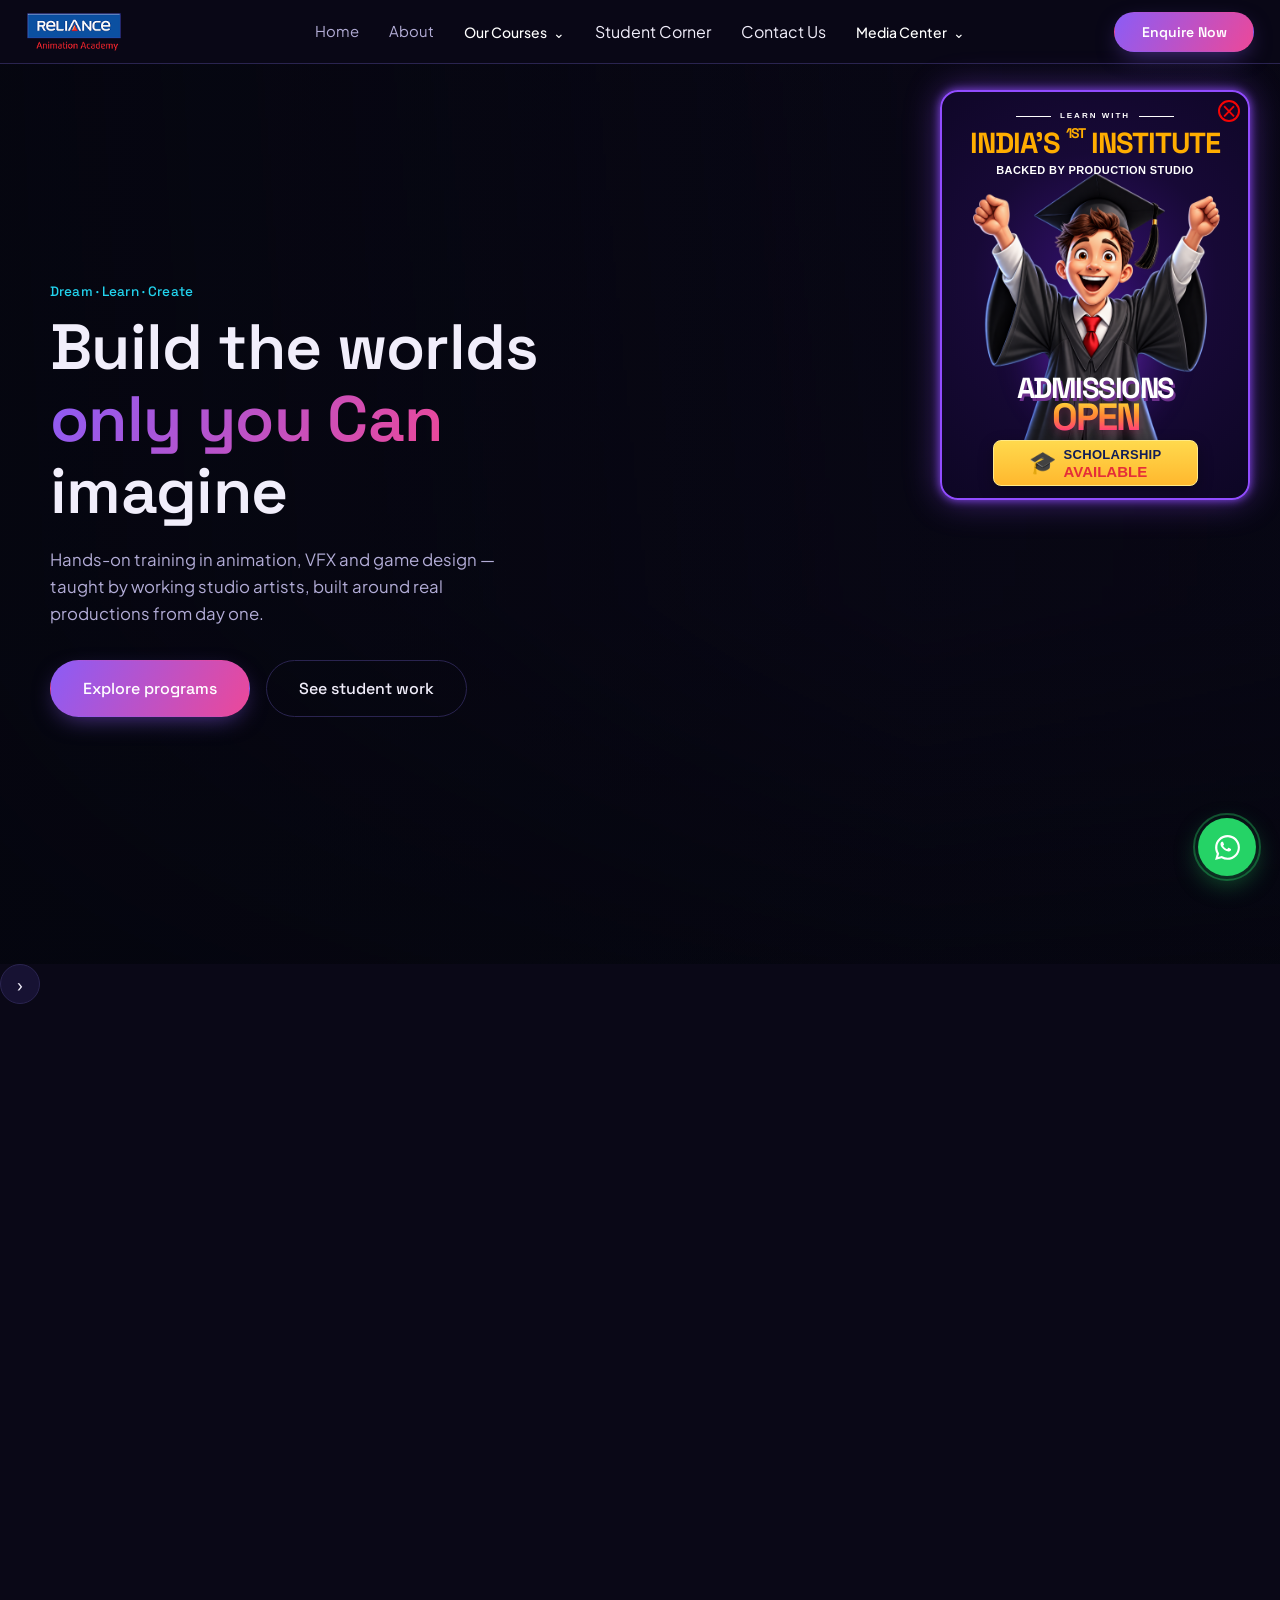
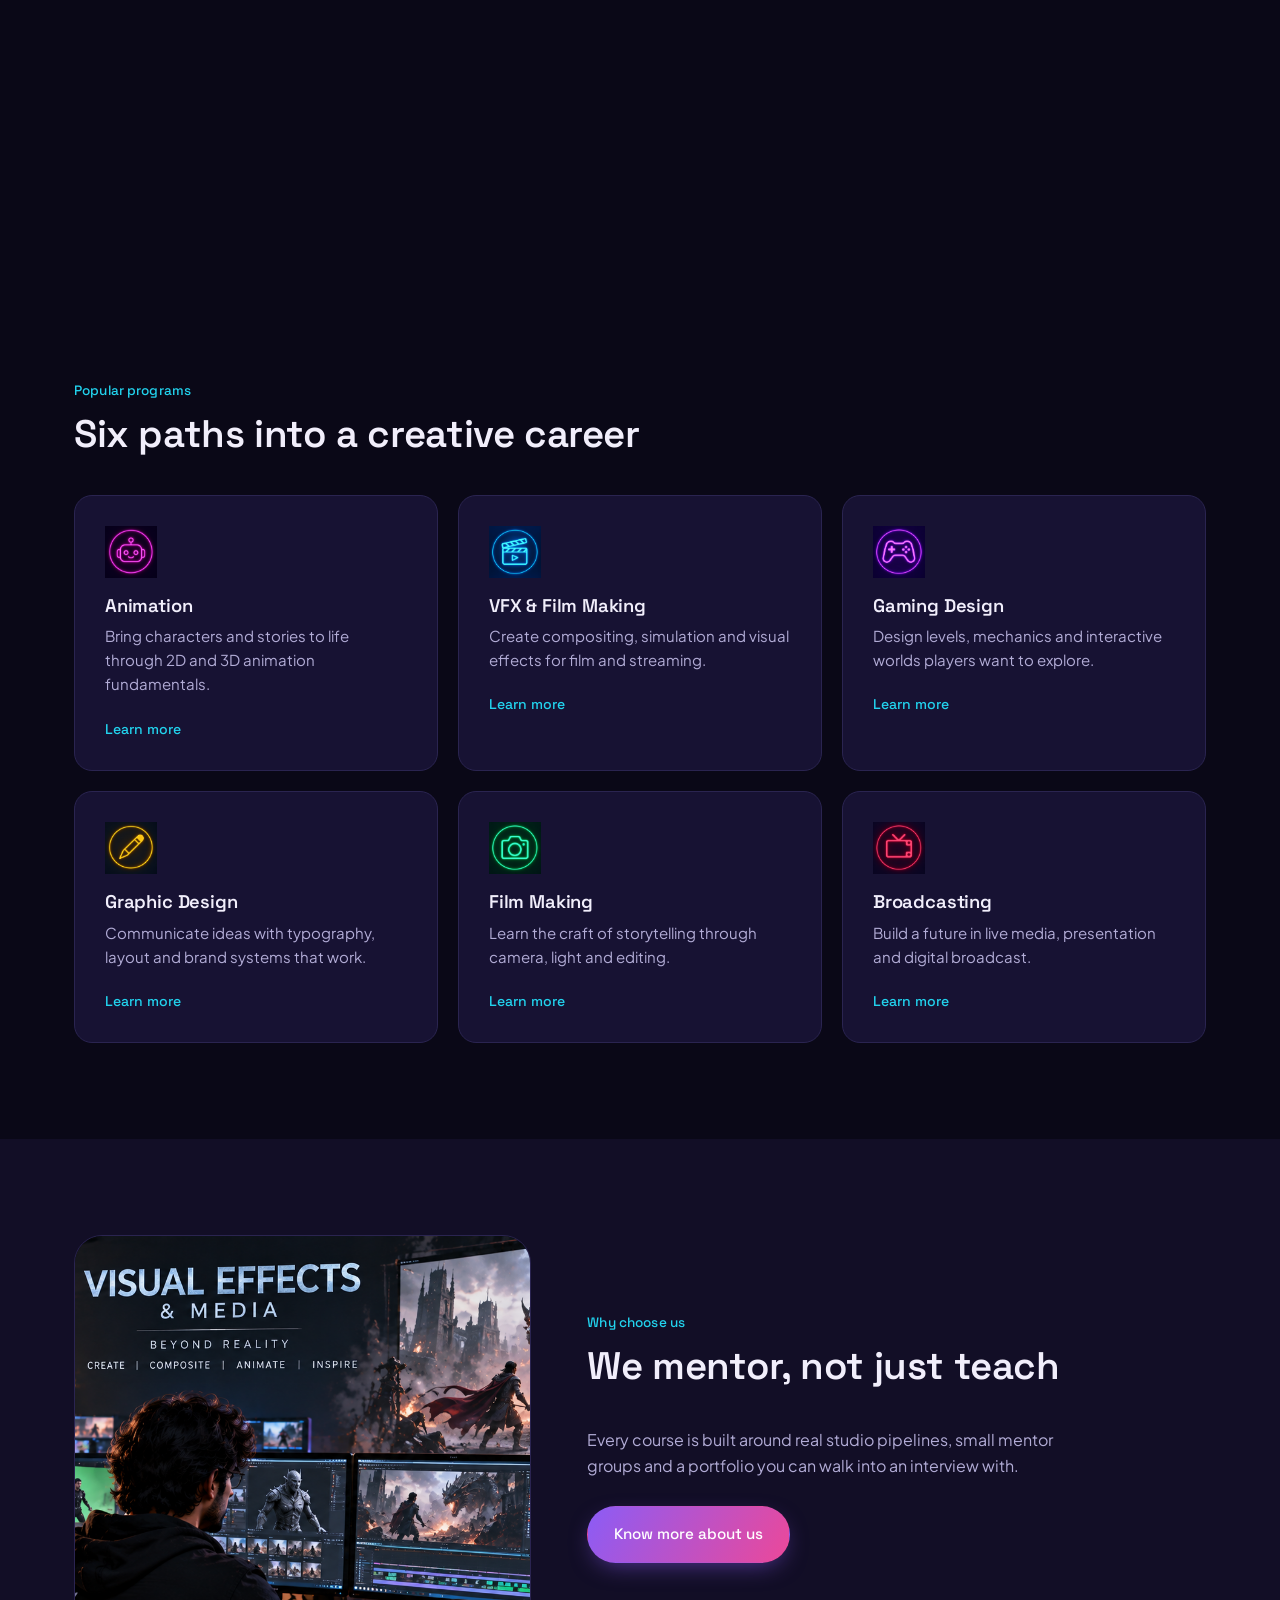
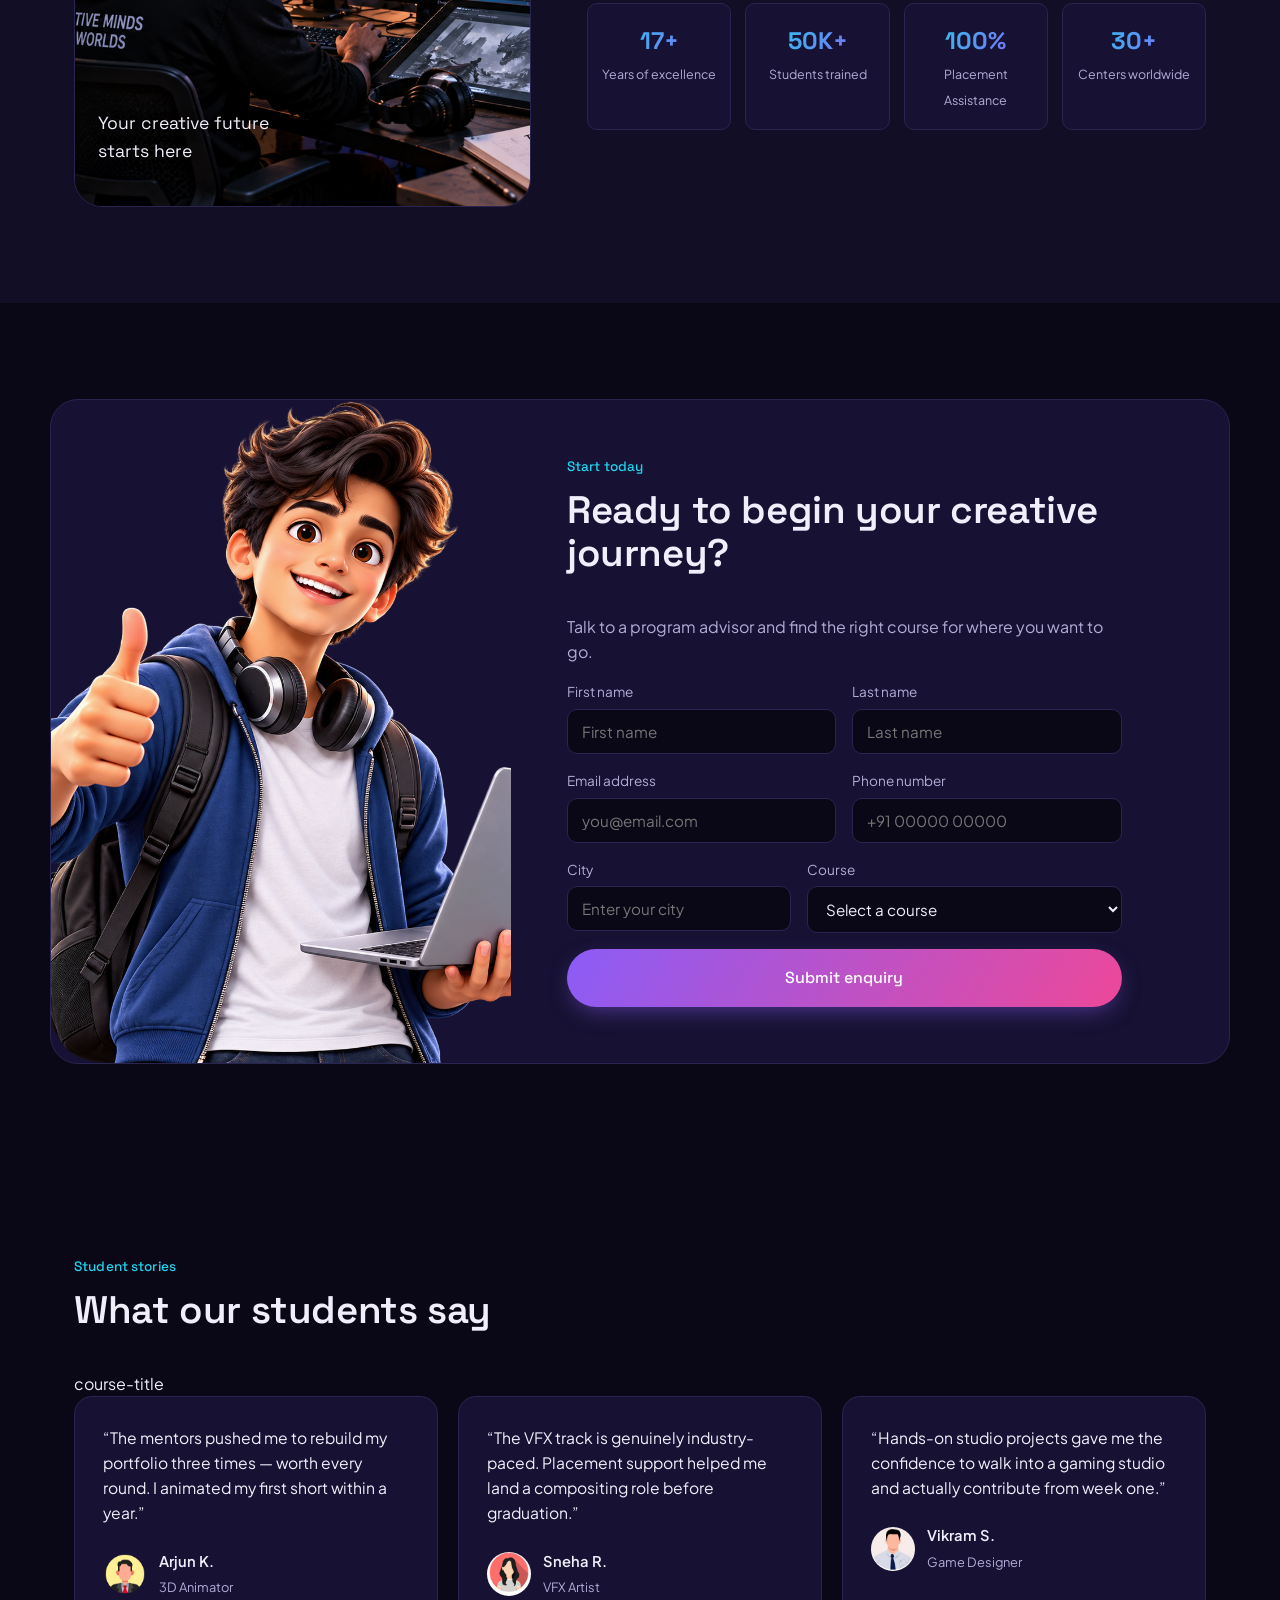
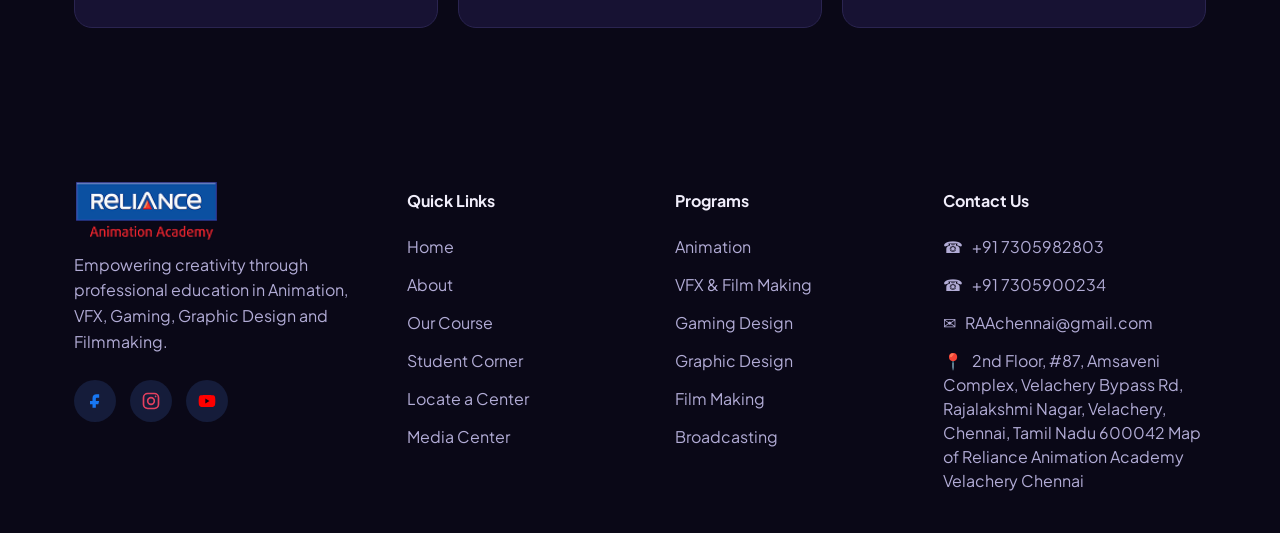
==== commit 7baab128: ""updated"" ====
--- a/index.html
+++ b/index.html
@@ -1178,296 +1178,7 @@
 
     </div>
 
-</div>
-<!-- =========================================================
-     B.VOC NEW PROGRAM LAUNCH POPUP
-========================================================= -->
-
-<div class="bvoc-popup-overlay" id="bvocLaunchPopup">
-
-    <div class="bvoc-popup">
-
-        <!-- ================================================
-             BACKGROUND IMAGE
-        ================================================= -->
-
-        <div class="bvoc-background"></div>
-
-        <!-- DARK OVERLAY -->
-        <div class="bvoc-overlay"></div>
-
-
-        <!-- ================================================
-             CLOSE BUTTON
-        ================================================= -->
-
-        <button
-            type="button"
-            class="bvoc-close"
-            id="bvocPopupClose"
-            aria-label="Close B.Voc popup"
-        >
-            <i class="fa-solid fa-xmark"></i>
-        </button>
-
-
-        <!-- ================================================
-             NEW PROGRAM BADGE
-        ================================================= -->
-
-        <div class="bvoc-new-badge">
-
-            <span>NEW</span>
-
-            <small>
-                PROGRAM<br>
-                LAUNCH
-            </small>
-
-        </div>
-
-
-        <!-- ================================================
-             TOP RIGHT SCRIPT
-        ================================================= -->
-
-        <div class="bvoc-script">
-
-            Skills<br>
-            for a<br>
-
-            <strong>
-                Bigger<br>
-                Tomorrow
-            </strong>
-
-        </div>
-
-
-        <!-- ================================================
-             MAIN CONTENT
-        ================================================= -->
-
-        <div class="bvoc-content">
-
-
-            <!-- INTRODUCING -->
-
-            <div class="bvoc-introducing">
-                INTRODUCING
-            </div>
-
-
-            <!-- B.VOC -->
-
-            <h1 class="bvoc-title">
-                B.VOC
-            </h1>
-
-
-            <!-- AI -->
-
-            <div class="bvoc-ai">
-                AI INTEGRATED
-            </div>
-
-
-            <!-- GLOW LINE -->
-
-            <div class="bvoc-line"></div>
-
-
-            <!-- UGC -->
-
-            <div class="bvoc-recognised">
-                <i class="fa-solid fa-award"></i>
-                UGC RECOGNISED
-            </div>
-
-
-            <!-- CERTIFICATION -->
-
-            <div class="bvoc-certification">
-                A DUAL CERTIFICATION PROGRAM
-            </div>
-
-
-            <!-- ============================================
-                 FEATURE CARDS
-            ============================================= -->
-
-            <div class="bvoc-features">
-
-
-                <!-- UGC -->
-
-                <div class="bvoc-feature">
-
-                    <div class="bvoc-icon">
-                        <i class="fa-solid fa-graduation-cap"></i>
-                    </div>
-
-                    <strong>
-                        UGC
-                    </strong>
-
-                    <span>
-                        Recognised
-                    </span>
-
-                </div>
-
-
-                <!-- DUAL CERTIFICATION -->
-
-                <div class="bvoc-feature">
-
-                    <div class="bvoc-icon">
-                        <i class="fa-solid fa-certificate"></i>
-                    </div>
-
-                    <strong>
-                        Dual
-                    </strong>
-
-                    <span>
-                        Certification<br>
-                        Program
-                    </span>
-
-                </div>
-
-
-                <!-- INTERNSHIP -->
-
-                <div class="bvoc-feature">
-
-                    <div class="bvoc-icon">
-                        <i class="fa-solid fa-users"></i>
-                    </div>
-
-                    <strong>
-                        3 Months
-                    </strong>
-
-                    <span>
-                        Internship 
-                    </span>
-                    <span>
-                      Guaranteed
-                    </span>
-
-                </div>
-
-
-                <!-- AI -->
-
-                <div class="bvoc-feature">
-
-                    <div class="bvoc-icon">
-                        <i class="fa-solid fa-microchip"></i>
-                    </div>
-
-                    <strong>
-                        AI
-                    </strong>
-
-                    <span>
-                        Integrated
-                    </span>
-
-                </div>
-
-
-                <!-- LIVE PROJECT -->
-
-                <div class="bvoc-feature">
-
-                    <div class="bvoc-icon">
-                        <i class="fa-solid fa-briefcase"></i>
-                    </div>
-
-                    <strong>
-                        Live
-                    </strong>
-
-                    <span>
-                        Project<br>
-                        Opportunities
-                    </span>
-
-                </div>
-
-            </div>
-
-
-            <!-- ============================================
-                 BOTTOM STRIP
-            ============================================= -->
-
-            <div class="bvoc-bottom-strip">
-
-                <span>
-                    <i class="fa-solid fa-graduation-cap"></i>
-                    LEARN
-                </span>
-
-                <b>|</b>
-
-                <span>
-                    <i class="fa-solid fa-lightbulb"></i>
-                    CREATE
-                </span>
-
-                <b>|</b>
-
-                <span>
-                    <i class="fa-solid fa-gears"></i>
-                    PRACTICE
-                </span>
-
-                <b>|</b>
-
-                <span>
-                    <i class="fa-solid fa-user-graduate"></i>
-                    INTERN
-                </span>
-
-                <b>|</b>
-
-                <span>
-                    <i class="fa-solid fa-rocket"></i>
-                    BUILD YOUR FUTURE
-                </span>
-
-            </div>
-
-
-            <!-- ============================================
-                 ENQUIRE BUTTON
-            ============================================= -->
-
-            <a
-                href="#contact"
-                class="bvoc-enquire-btn"
-                id="bvocEnquireBtn"
-            >
-
-                ENQUIRE NOW
-
-                <i class="fa-solid fa-arrow-right"></i>
-
-            </a>
-
-
-            <!-- TAGLINE -->
-
-            <div class="bvoc-tagline">
-                Turn Your Passion into a Global Career
-            </div>
-
-
-        </div>
+</div>    
 
     </div>
 
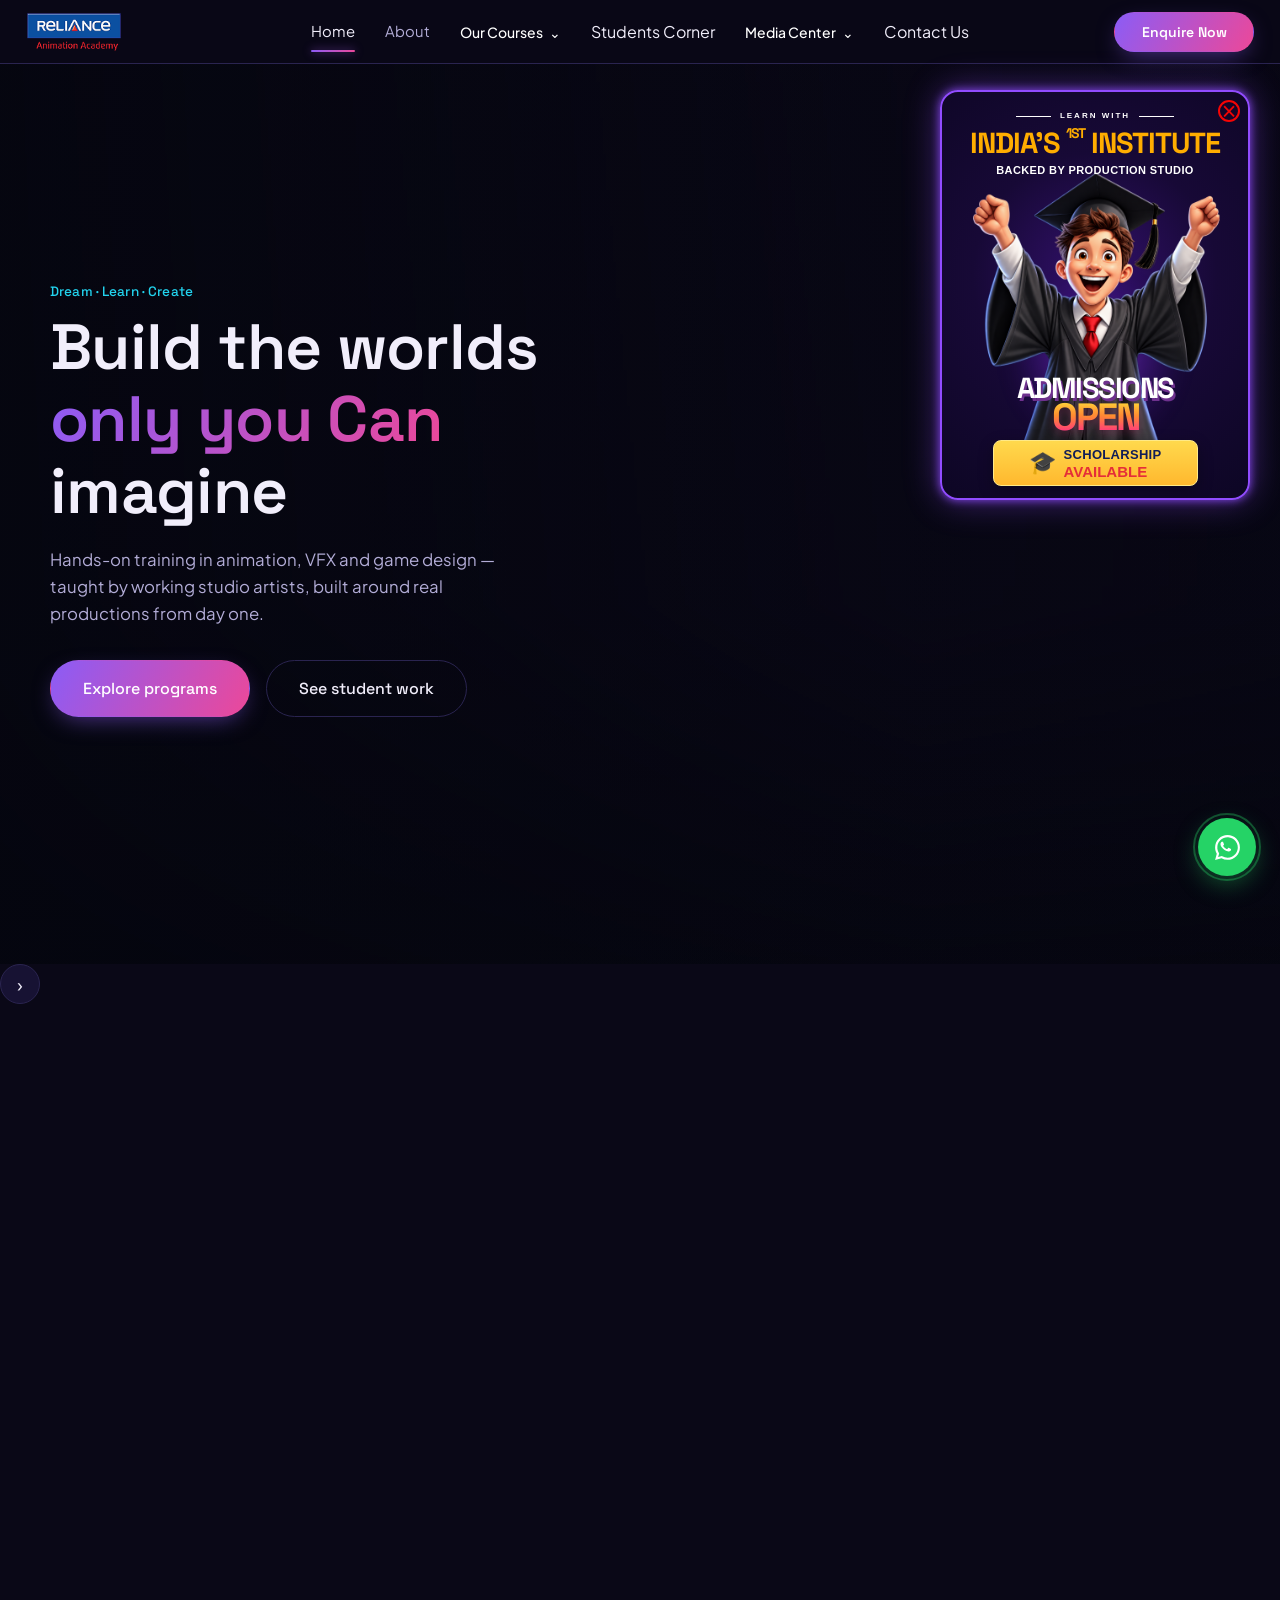
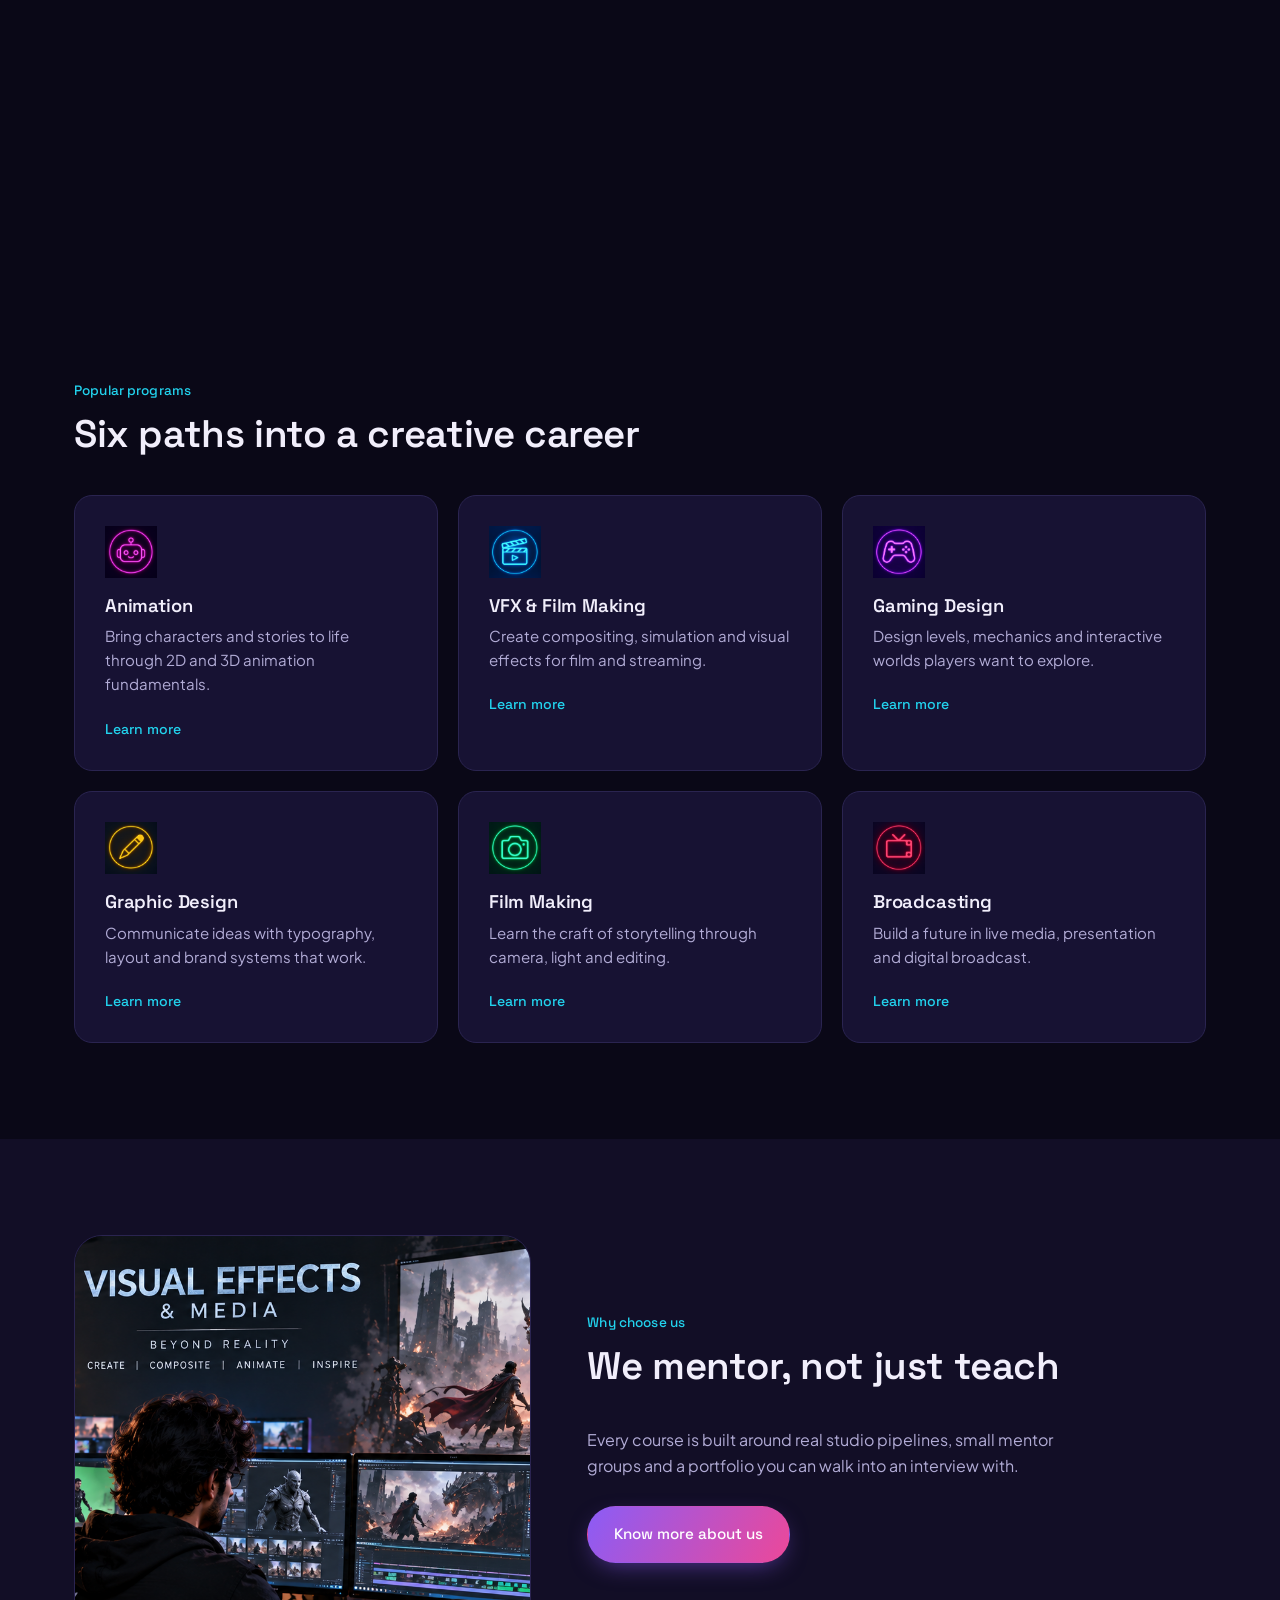
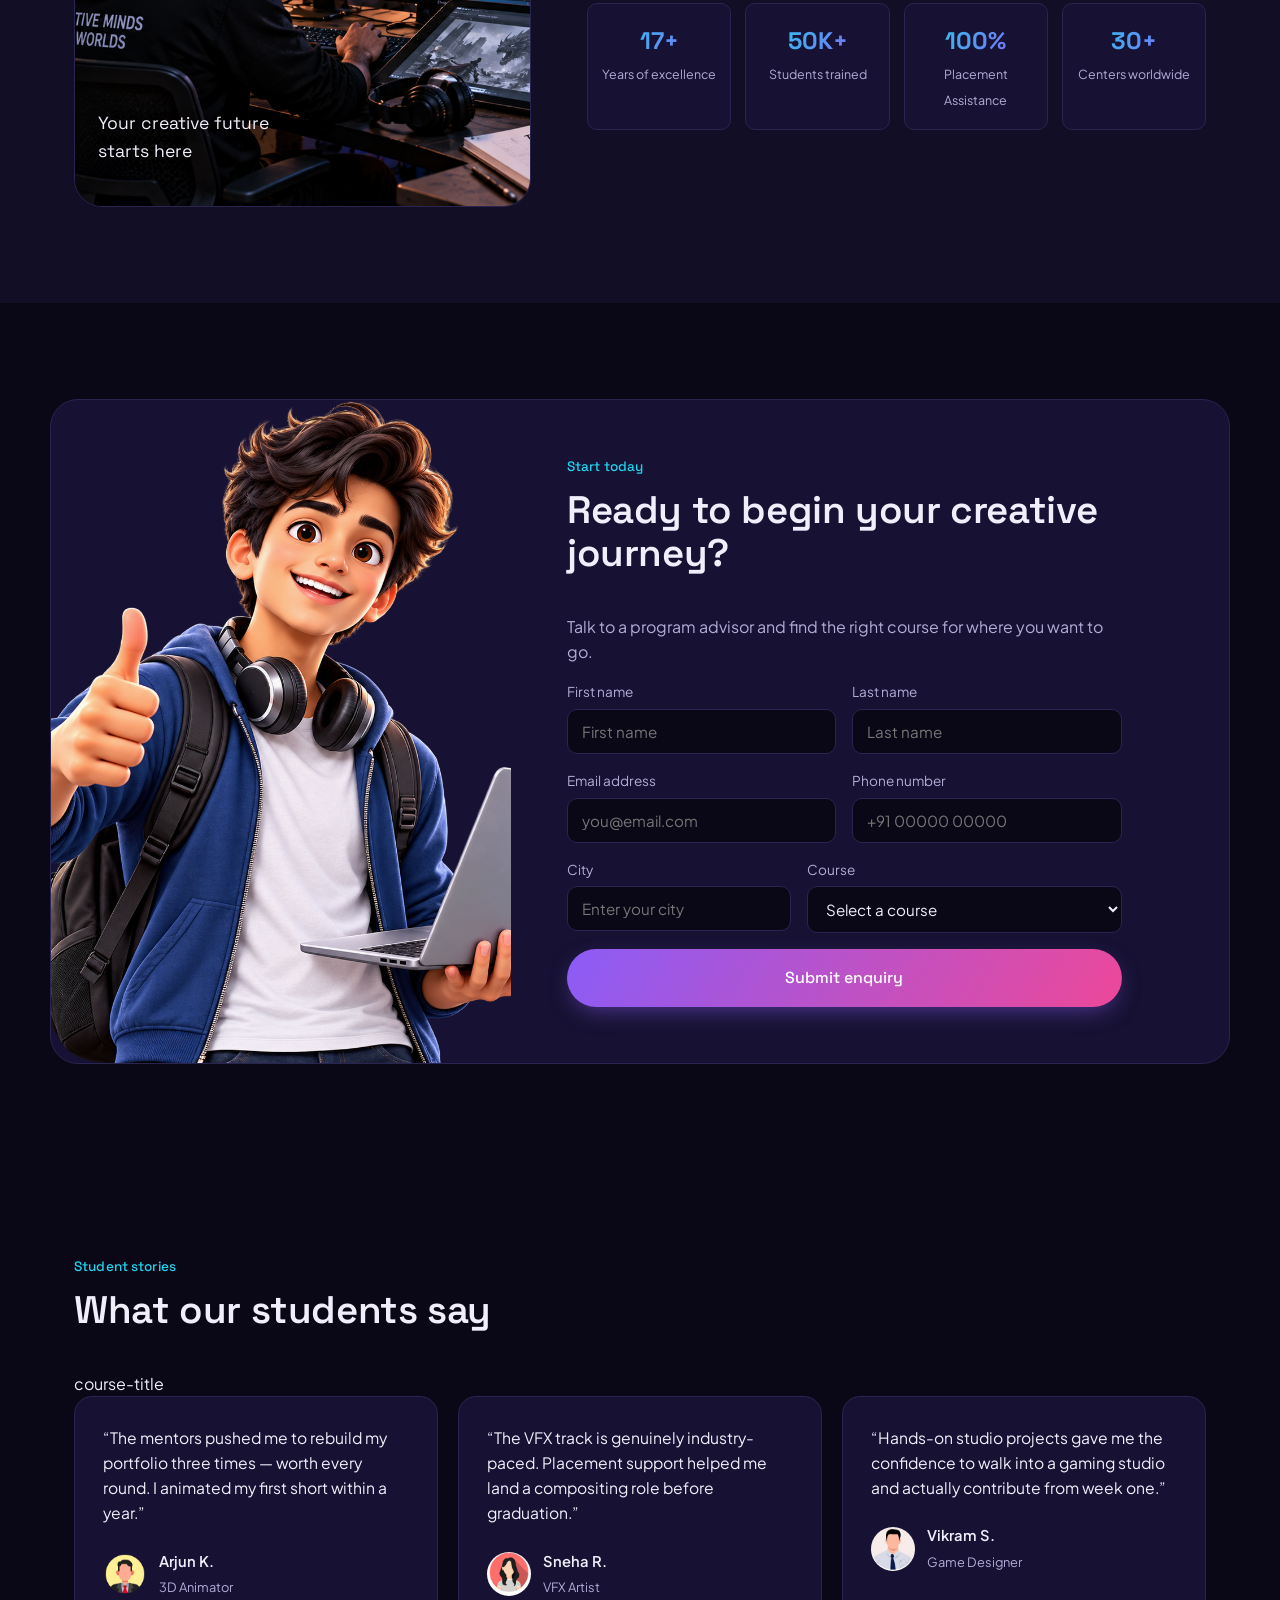
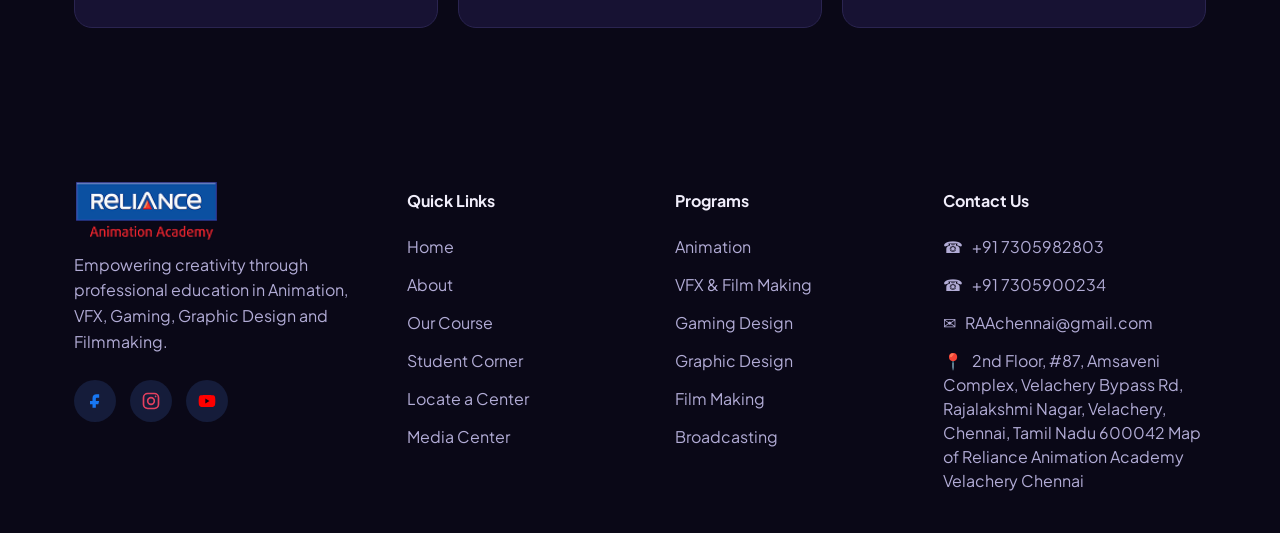
==== commit 46001059: ""update ALL pages"" ====
--- a/index.html
+++ b/index.html
@@ -94,12 +94,7 @@
       </div>
 
 
-      <a href="studentCorner.html">Student Corner</a>
-      <a href="courseCenter.html">Contact Us</a>
-
-
-
-
+      <a href="studentCorner.html">Students Corner</a>
       <div class="nav-dropdown">
 
         <a href="#" class="dropdown-title">
@@ -120,10 +115,13 @@
             <span>Events</span>
             <b></b>
           </a>
-
-        </div>
-
-      </div>
+          
+
+        </div>
+        
+
+      </div>
+      <a href="courseCenter.html">Contact Us</a>
 
     </nav>
 
@@ -633,7 +631,6 @@
 <form
     class="enquiry-form"
     id="enquiryForm"
-    action="https://formsubmit.co/vickychoky006@gmail.com"
     method="POST"
 >
 
@@ -779,10 +776,6 @@
     <option value="" disabled selected>
         Select a course
     </option>
-    <option value=" Master Program in Animation - AI Integrated">
-      B.VOC
-    </option>
-
     <option value=" Master Program in Animation - AI Integrated">
       Animation
     </option>
@@ -1084,8 +1077,7 @@
 </button>
 
 
-<script src="script.js"></script>
-<script src="hero-scroll.js"></script>
+
 
 <!-- =========================
      FLOATING WHATSAPP BUTTON
--- a/style.css
+++ b/style.css
@@ -5693,4 +5693,133 @@
 
     }
 
+}
+/* ==========================================================
+   FORM SUCCESS POPUP
+   ========================================================== */
+
+.success-popup-overlay {
+    position: fixed;
+    inset: 0;
+    z-index: 999999;
+
+    display: flex;
+    align-items: center;
+    justify-content: center;
+
+    background: rgba(0, 0, 0, 0.55);
+    backdrop-filter: blur(8px);
+
+    animation: successOverlayIn 0.25s ease;
+}
+
+.success-popup-box {
+    width: min(420px, calc(100% - 40px));
+
+    padding: 38px 30px;
+
+    text-align: center;
+
+    background: #ffffff;
+    border-radius: 24px;
+
+    box-shadow:
+        0 25px 70px rgba(0, 0, 0, 0.25);
+
+    animation: successPopupIn 0.35s ease;
+}
+
+.success-icon {
+    width: 70px;
+    height: 70px;
+
+    margin: 0 auto 20px;
+
+    display: flex;
+    align-items: center;
+    justify-content: center;
+
+    border-radius: 50%;
+
+    background: #16a34a;
+    color: #ffffff;
+
+    font-size: 30px;
+}
+
+.success-popup-box h2 {
+    margin: 0 0 10px;
+
+    font-family: 'Space Grotesk', sans-serif;
+
+    font-size: 28px;
+    font-weight: 700;
+
+    color: #111111;
+}
+
+.success-popup-box p {
+    margin: 0 0 25px;
+
+    font-family: 'Plus Jakarta Sans', sans-serif;
+
+    font-size: 15px;
+    line-height: 1.6;
+
+    color: #666666;
+}
+
+.success-popup-box button {
+    min-width: 110px;
+
+    padding: 12px 24px;
+
+    border: none;
+    border-radius: 10px;
+
+    background: #111111;
+    color: #ffffff;
+
+    font-size: 14px;
+    font-weight: 600;
+
+    cursor: pointer;
+
+    transition: 0.25s ease;
+}
+
+.success-popup-box button:hover {
+    transform: translateY(-2px);
+    background: #333333;
+}
+
+
+/* ==========================================================
+   ANIMATIONS
+   ========================================================== */
+
+@keyframes successOverlayIn {
+
+    from {
+        opacity: 0;
+    }
+
+    to {
+        opacity: 1;
+    }
+
+}
+
+@keyframes successPopupIn {
+
+    from {
+        opacity: 0;
+        transform: translateY(20px) scale(0.95);
+    }
+
+    to {
+        opacity: 1;
+        transform: translateY(0) scale(1);
+    }
+
 }
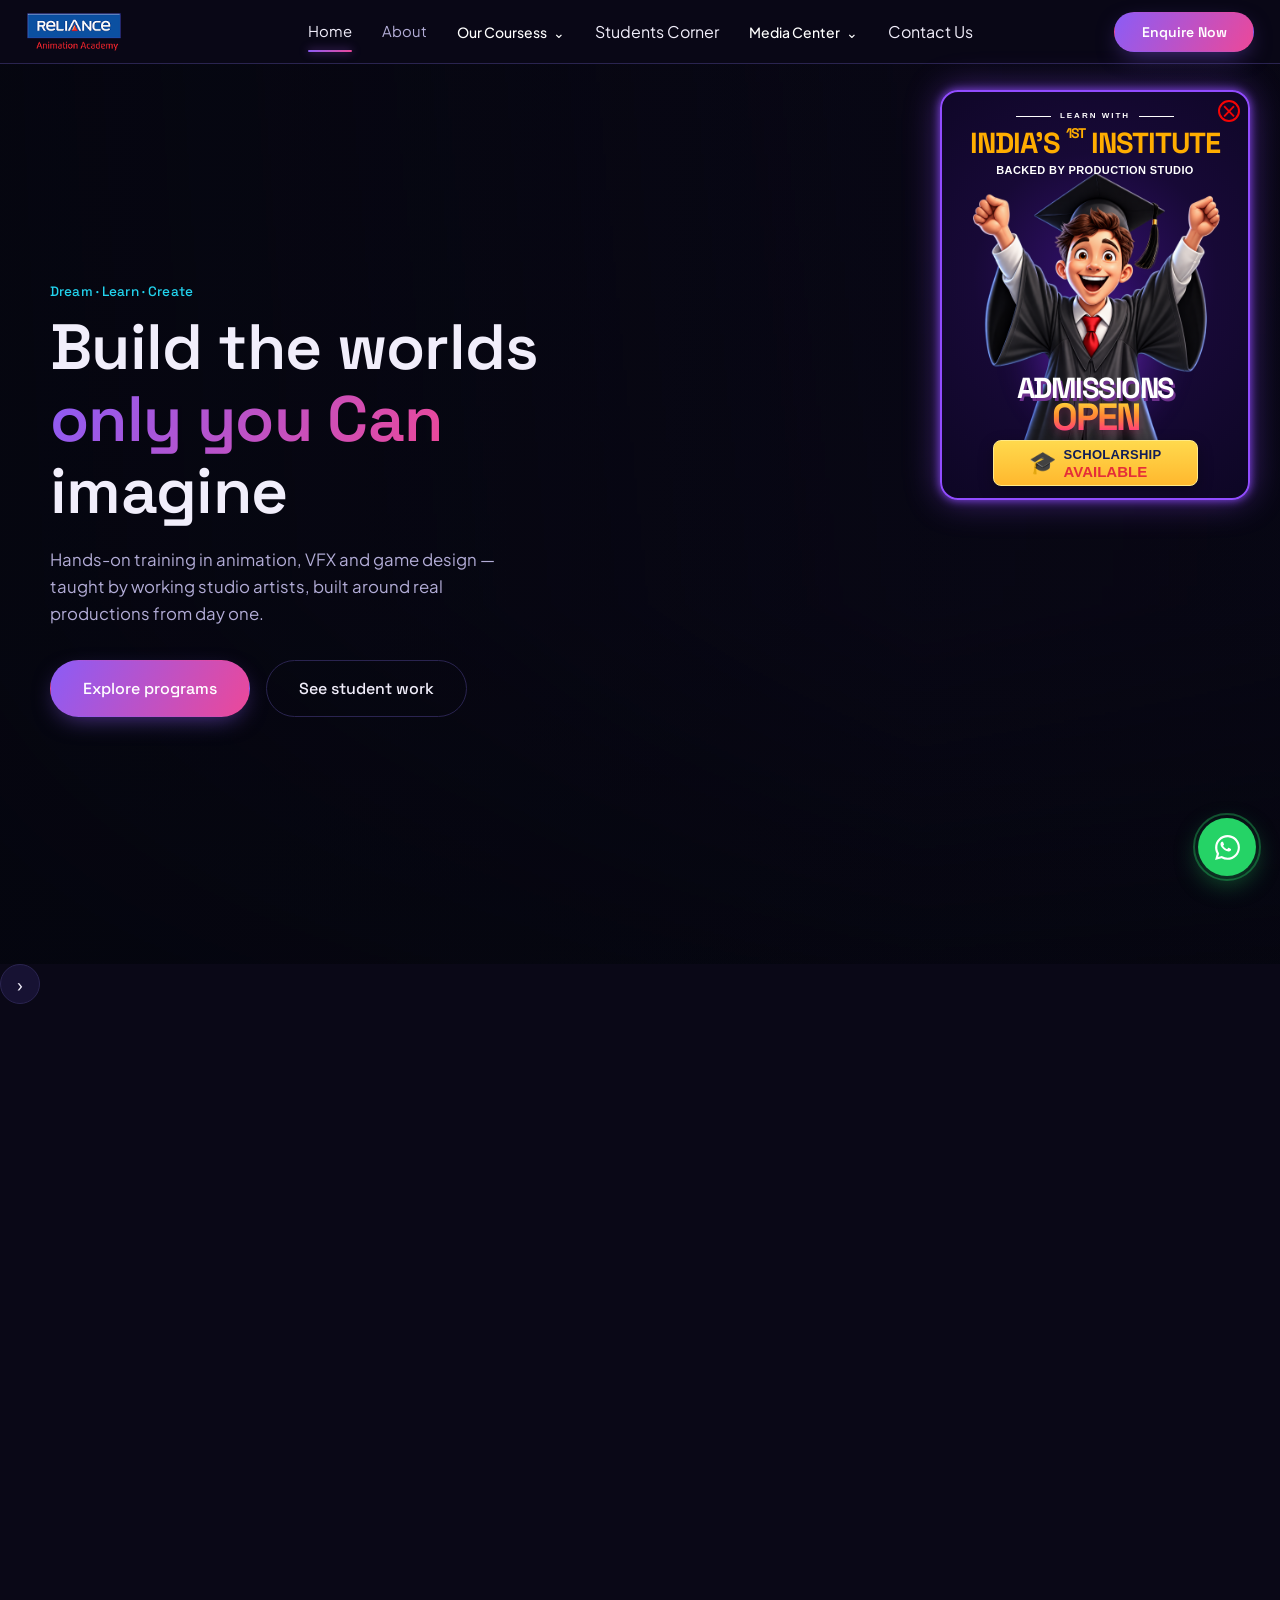
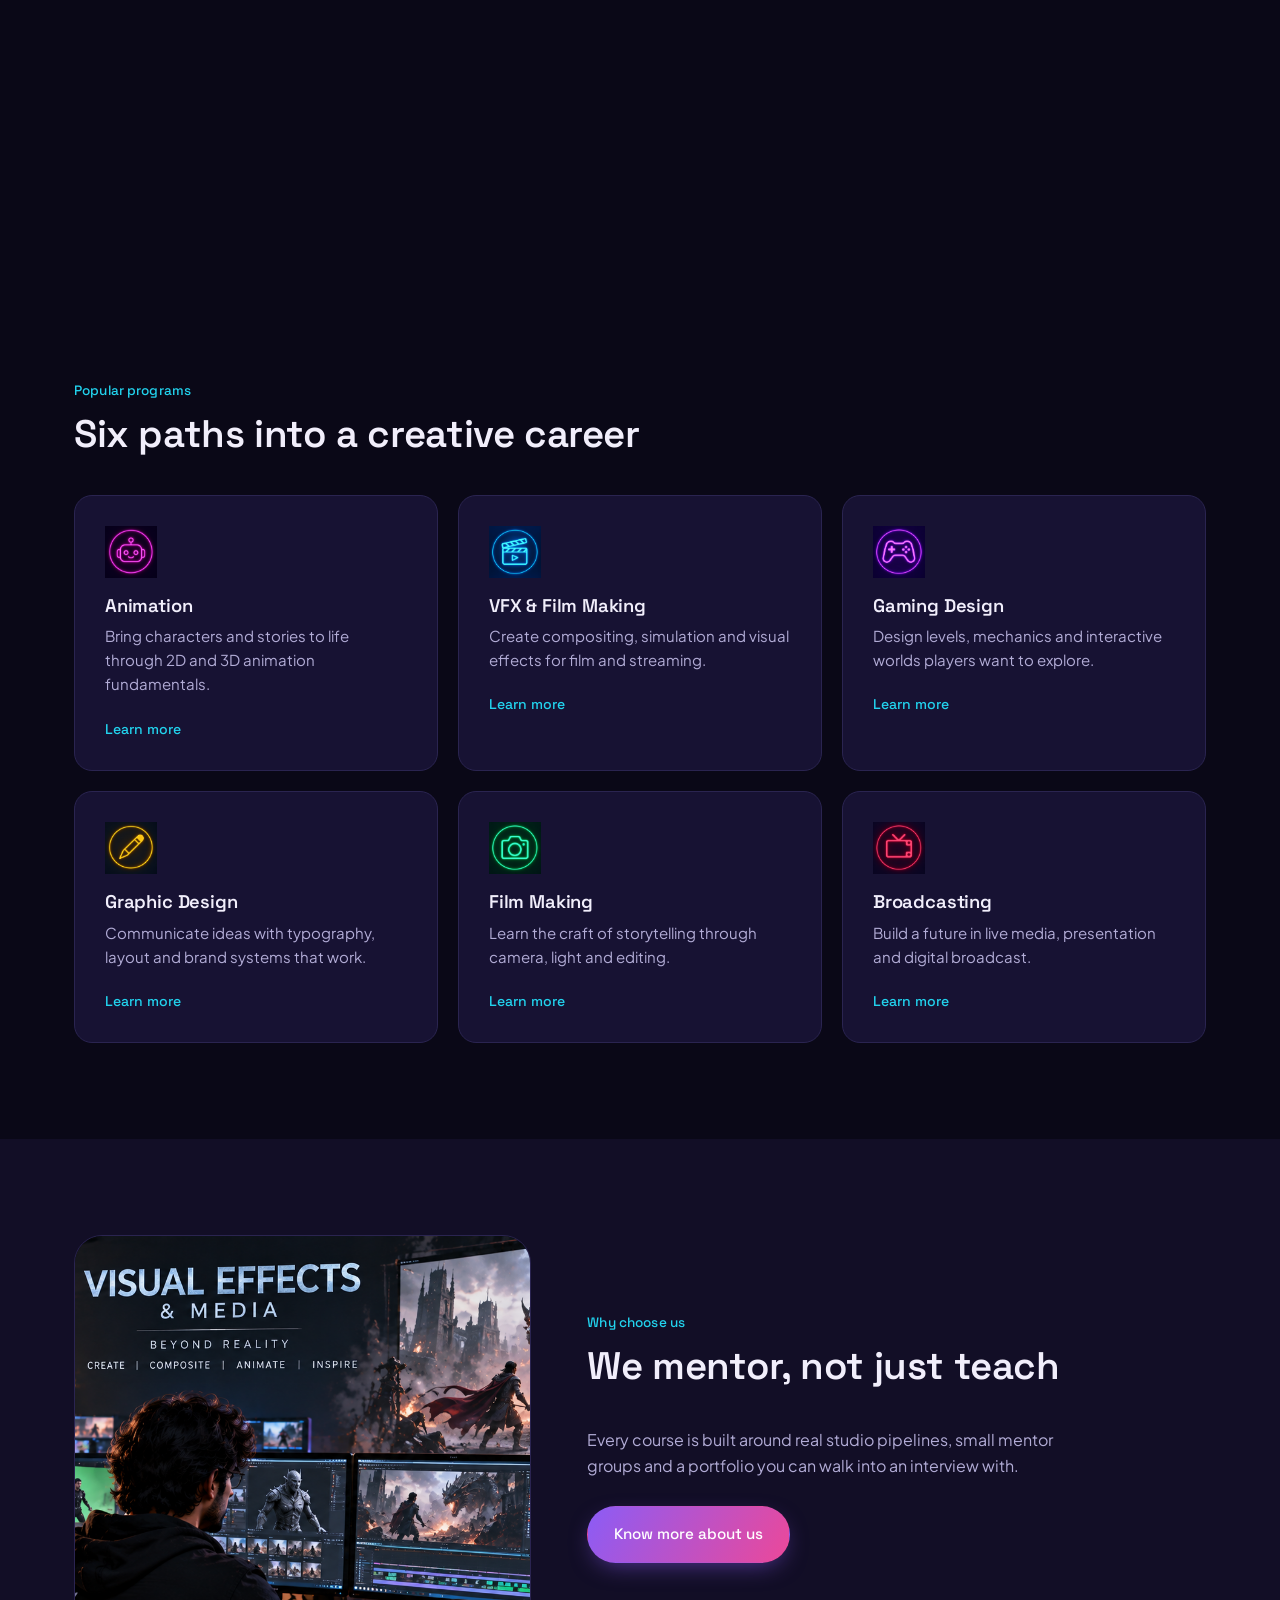
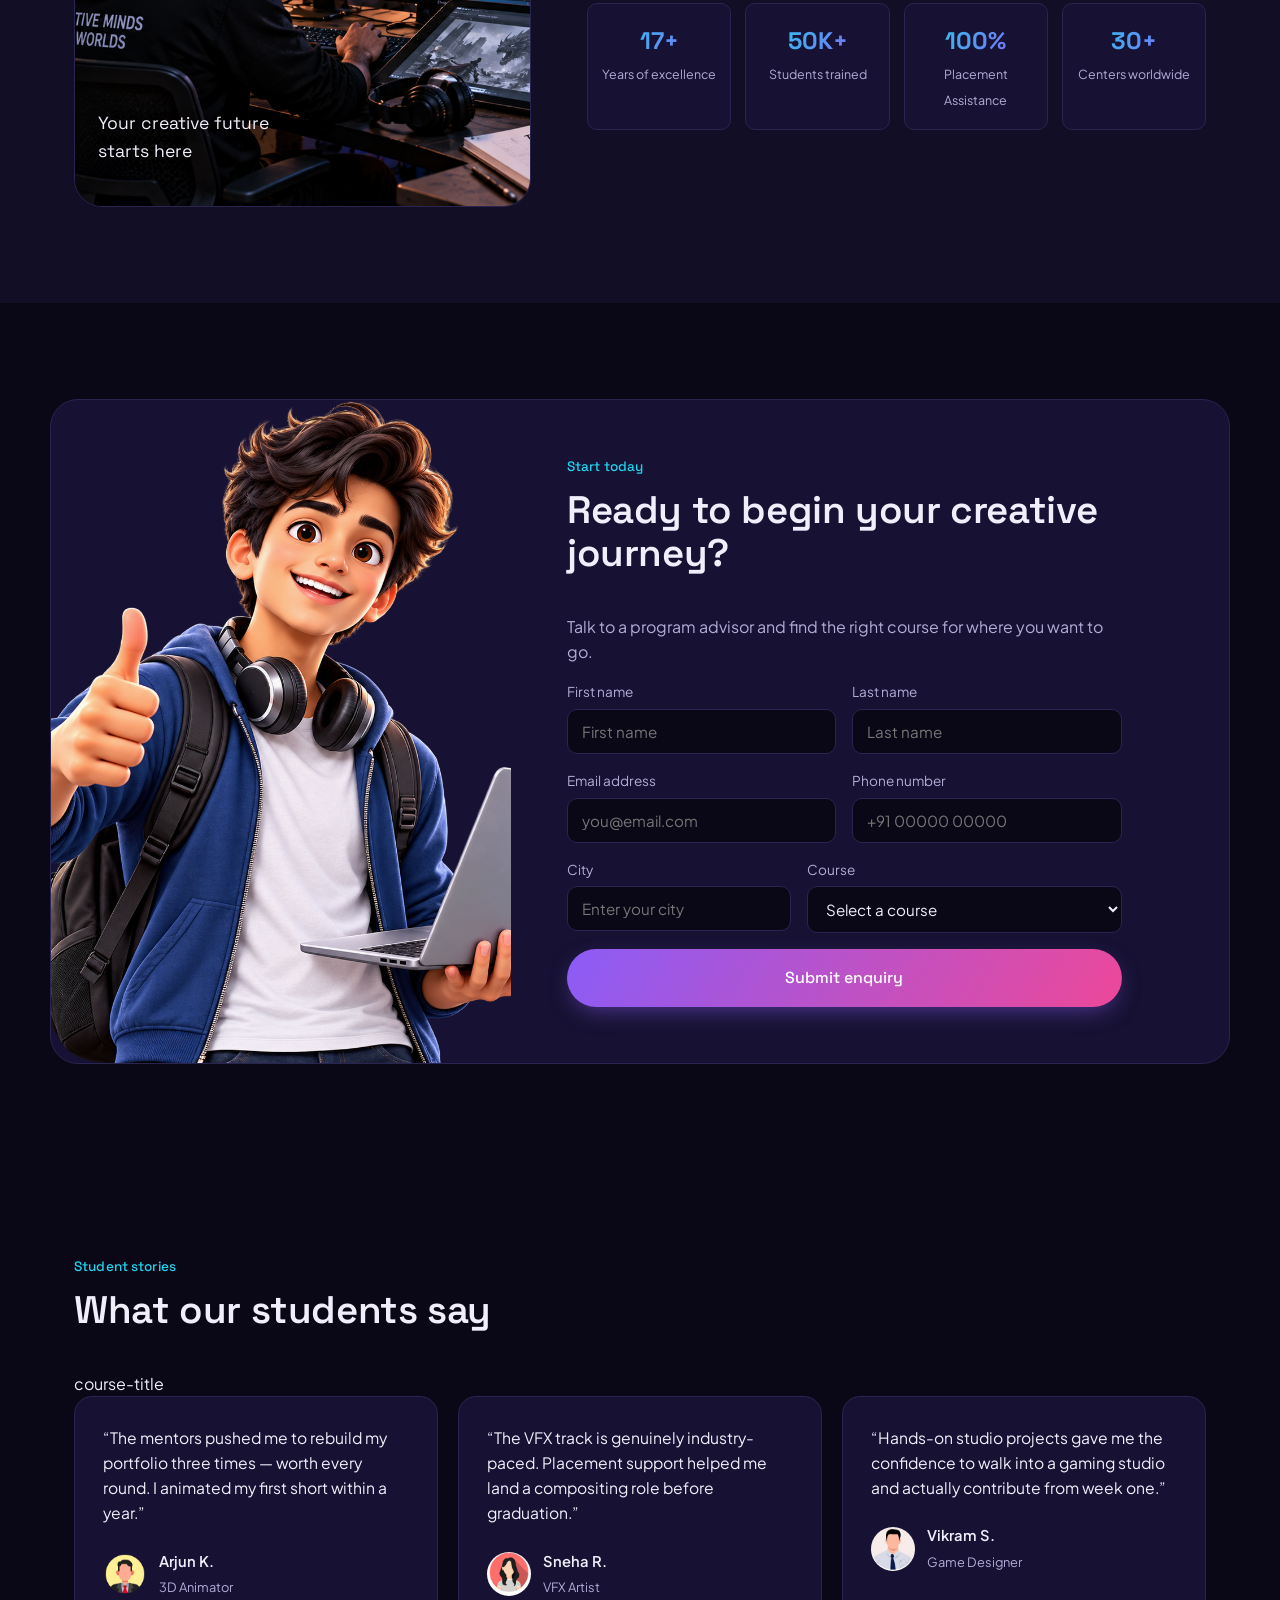
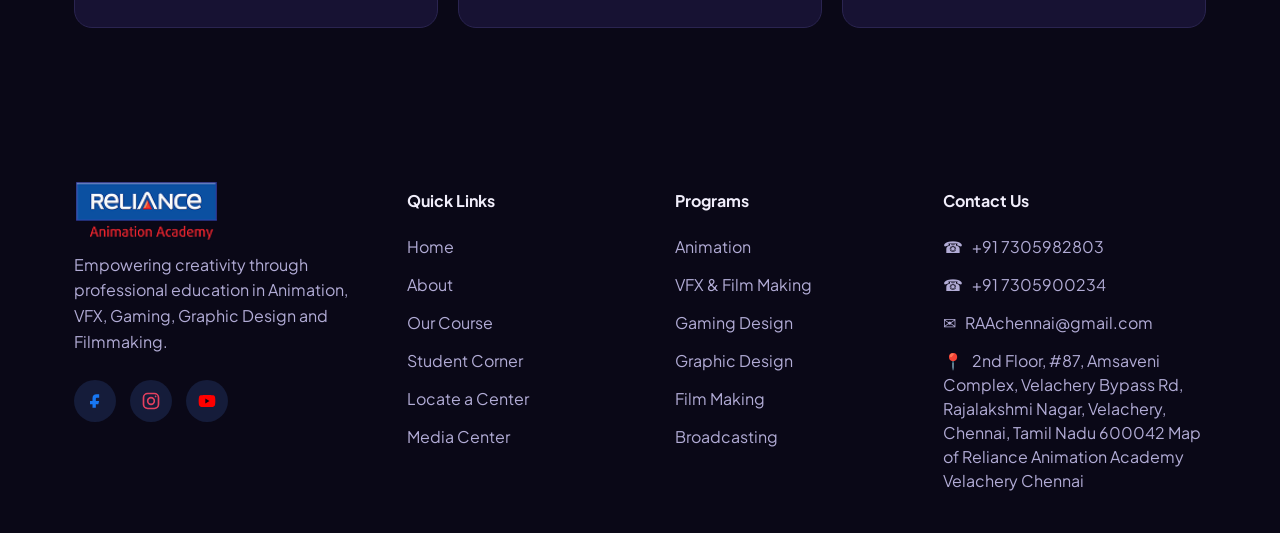
==== commit 7d19cd43: ""new Update"" ====
--- a/index.html
+++ b/index.html
@@ -53,7 +53,7 @@
       <div class="nav-dropdown">
 
         <a href="#" class="dropdown-title">
-          Our Courses
+          Our Coursess
           <span>⌄</span>
         </a>
 
@@ -631,7 +631,7 @@
 <form
     class="enquiry-form"
     id="enquiryForm"
-    method="POST"
+
 >
 
     <!-- =================================================
@@ -639,26 +639,7 @@
     ================================================== -->
 
     <!-- Email subject -->
-    <input
-        type="hidden"
-        name="_subject"
-        value="New Course Enquiry"
-    >
-
-    <!-- Disable FormSubmit captcha -->
     
-
-    <!-- Email template -->
-    <input
-        type="hidden"
-        name="_template"
-        value="table"
-    >
-    <input
-    type="hidden"
-    name="_url"
-    value="https://relianceacademychennai.com/"
->
 
 
     <!-- =================================================
@@ -776,7 +757,7 @@
     <option value="" disabled selected>
         Select a course
     </option>
-    <option value=" Master Program in Animation - AI Integrated">
+    <option value="Master Program in Animation - AI Integrated">
       Animation
     </option>
 
@@ -1175,6 +1156,7 @@
     </div>
 
 </div>
+<script src="form.js"></script>
 <script src="hero-scroll.js"></script>
 <!-- <script src="hero-scroll.js"></script> -->
 </body>
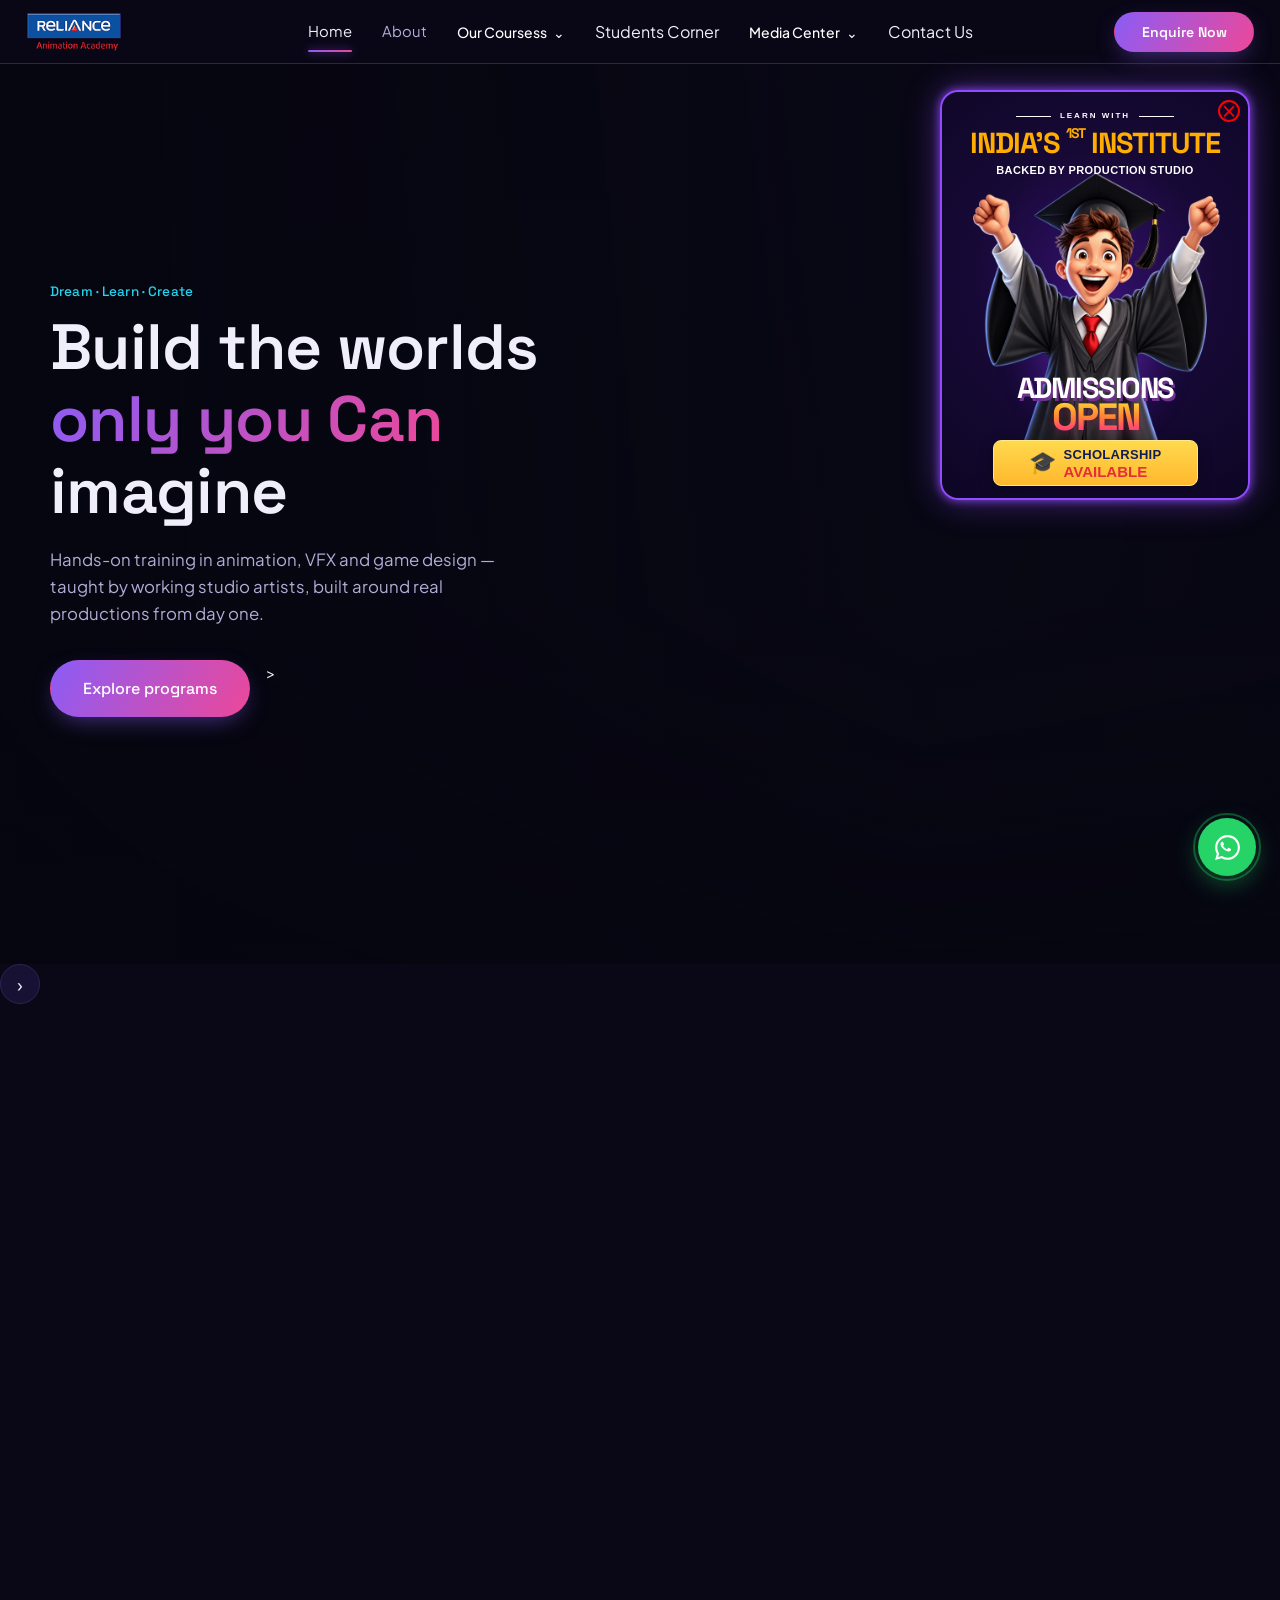
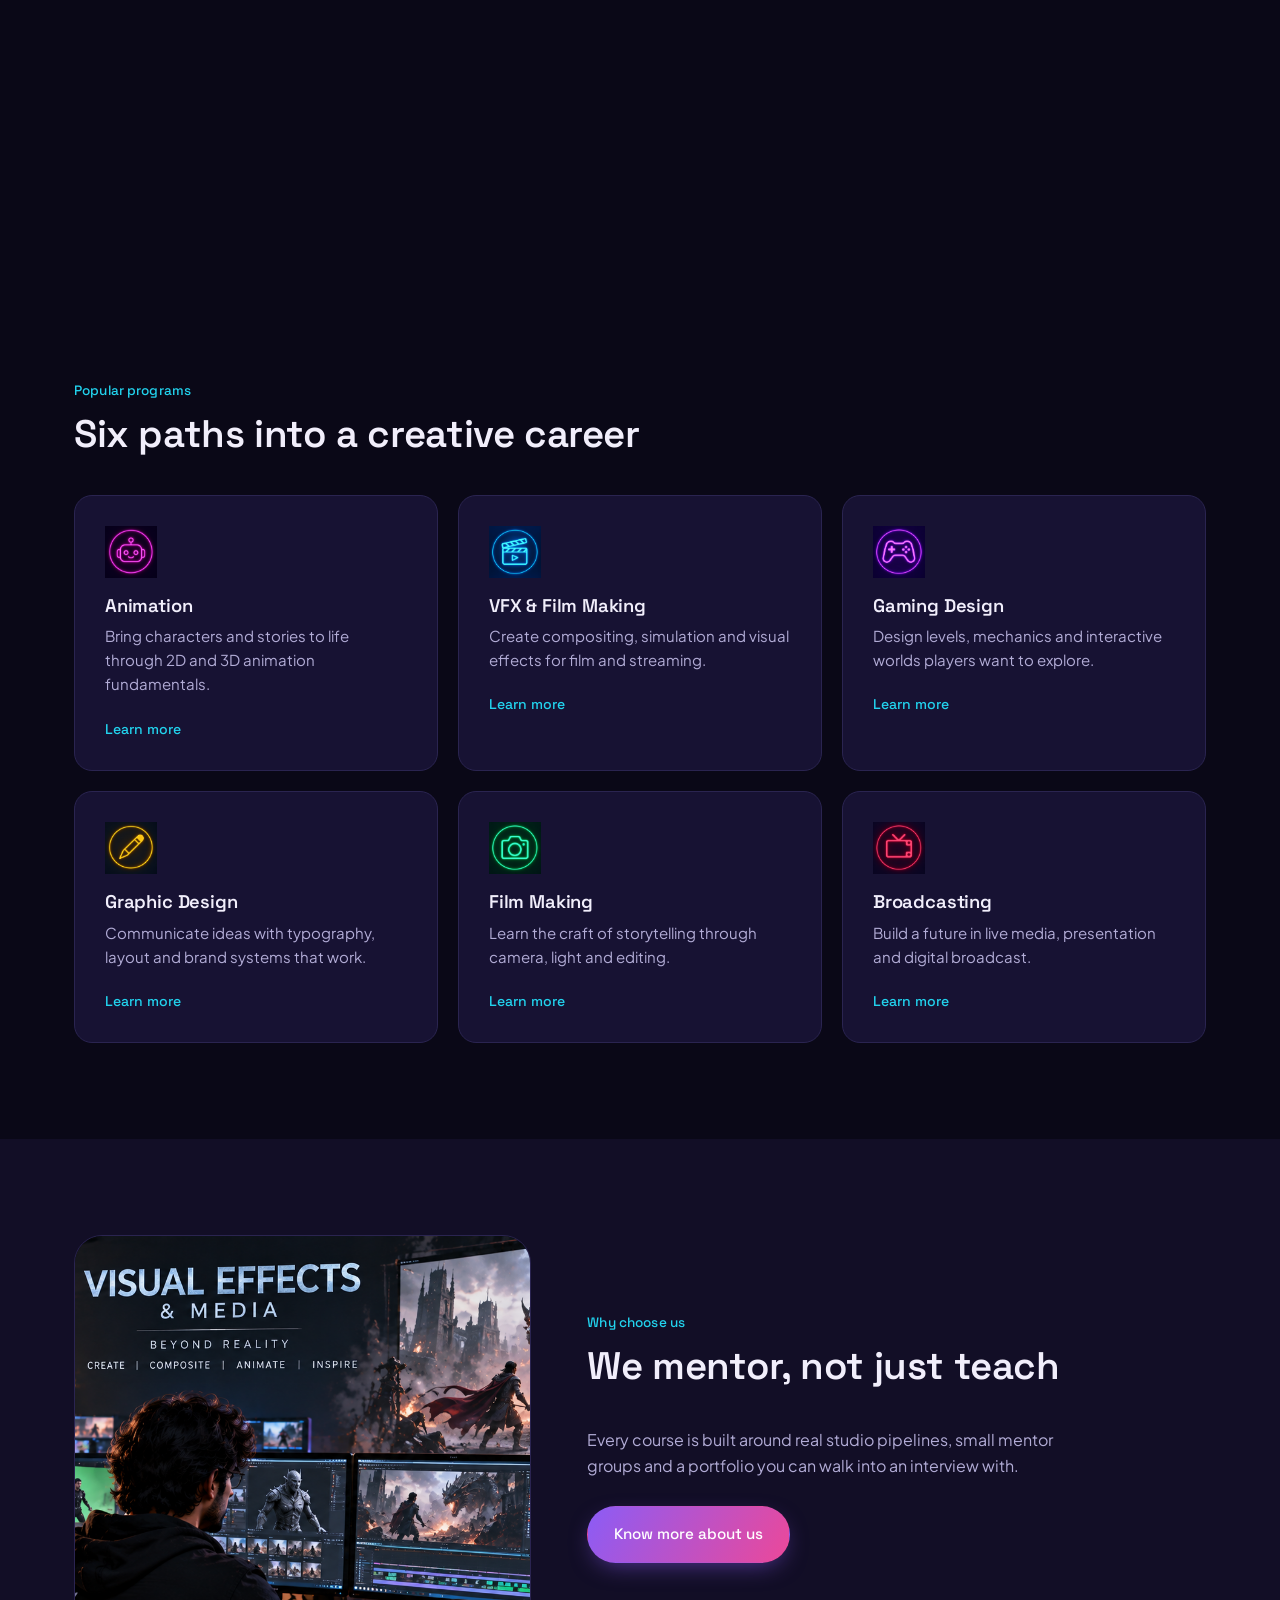
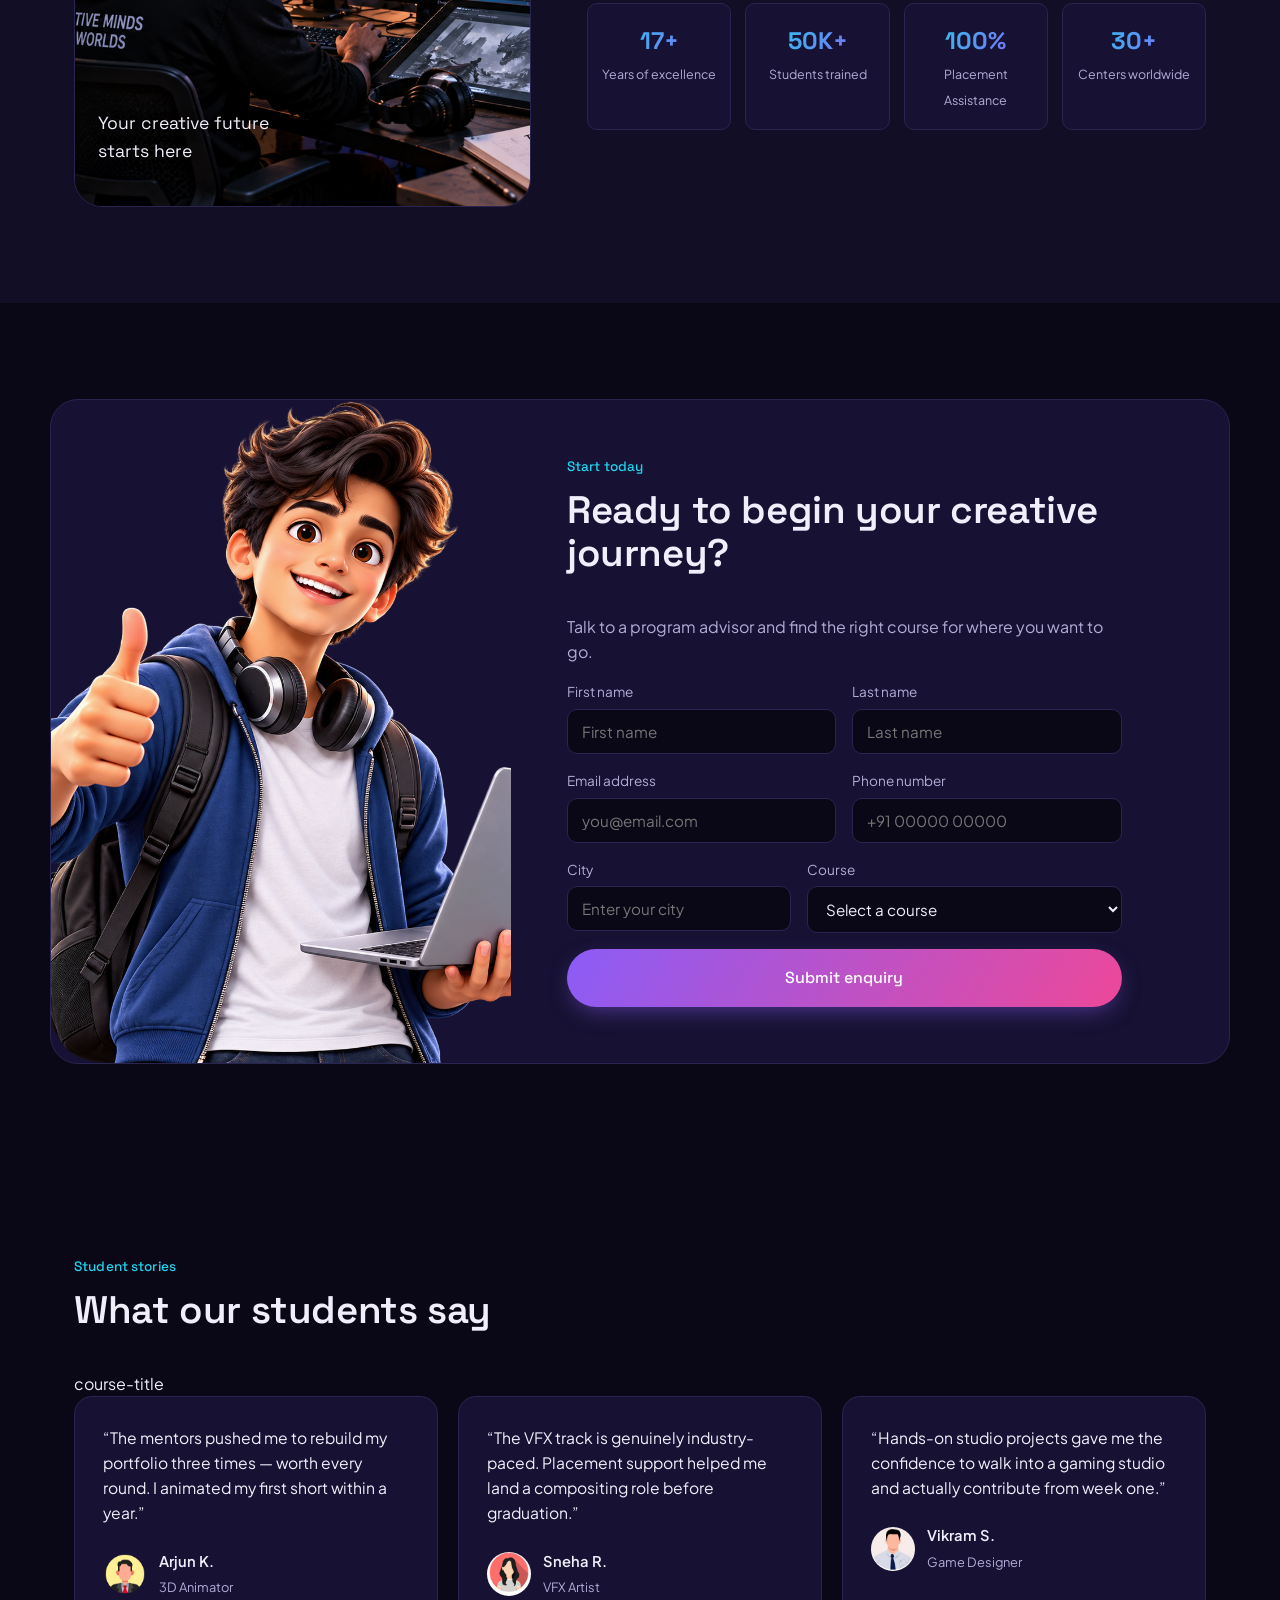
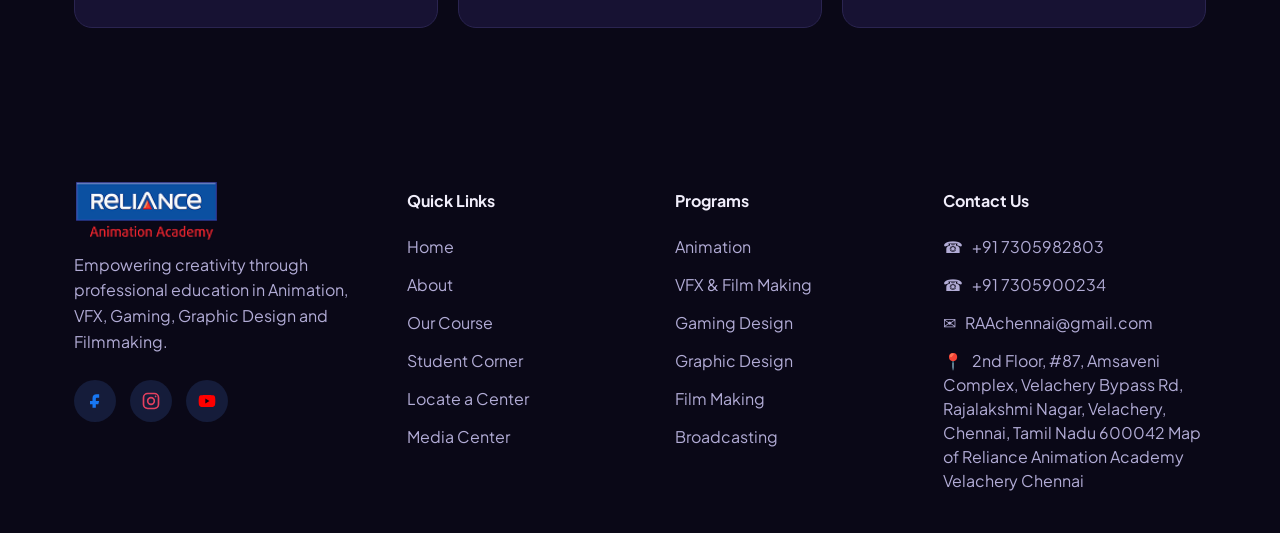
==== commit d12471e4: ""updated"" ====
--- a/index.html
+++ b/index.html
@@ -3,7 +3,7 @@
 <head>
 <meta charset="UTF-8">
 <meta name="viewport" content="width=device-width, initial-scale=1.0">
-<title>relianceacademyindia</title>
+<title>Relianceacademyindia</title>
 <link rel="shortcut icon" href="public/favicon.ico">
 <link rel="preconnect" href="https://fonts.googleapis.com">
 <link rel="preconnect" href="https://fonts.gstatic.com" crossorigin>
@@ -196,7 +196,7 @@
             </p>
             <div class="hero-cta">
               <a href="#programs" class="btn btn-primary btn-lg">Explore programs</a>
-              <a href="#gallery" class="btn btn-ghost btn-lg">See student work</a>
+             >
             </div>
           </div>
 
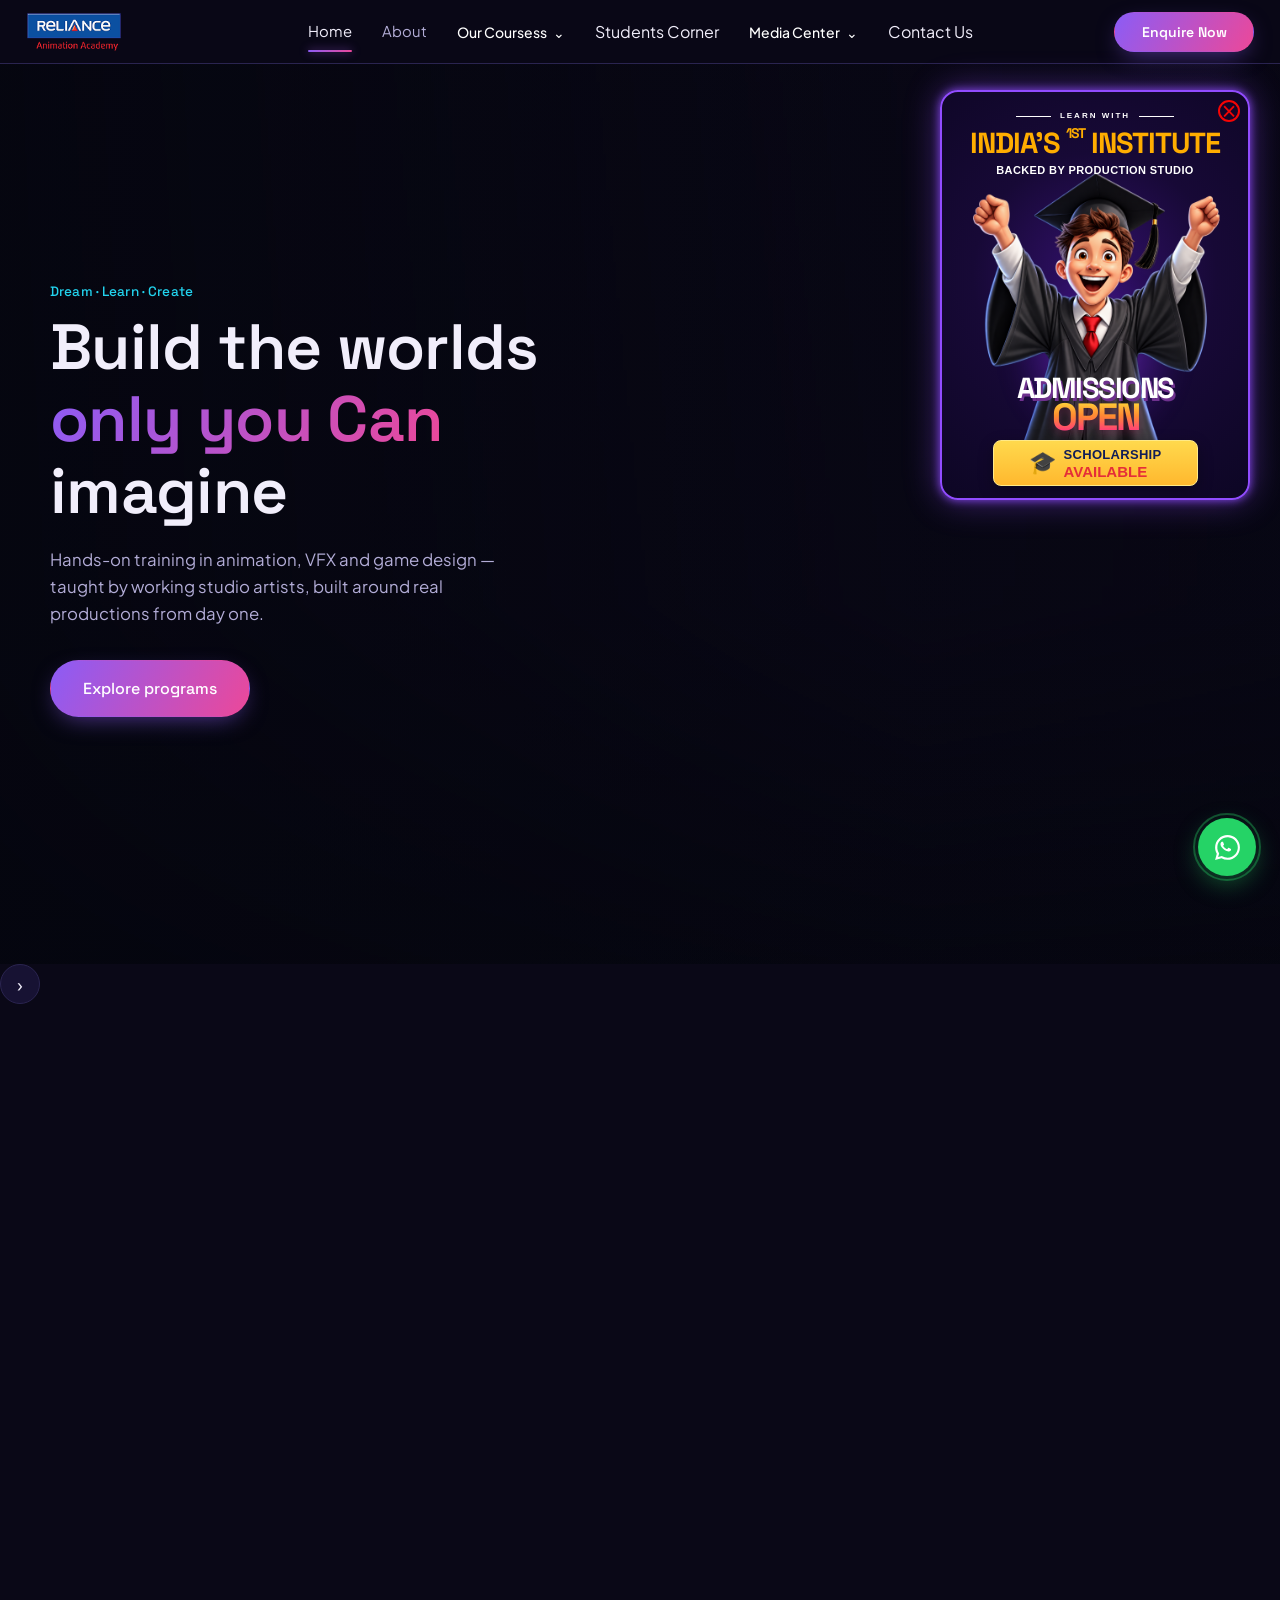
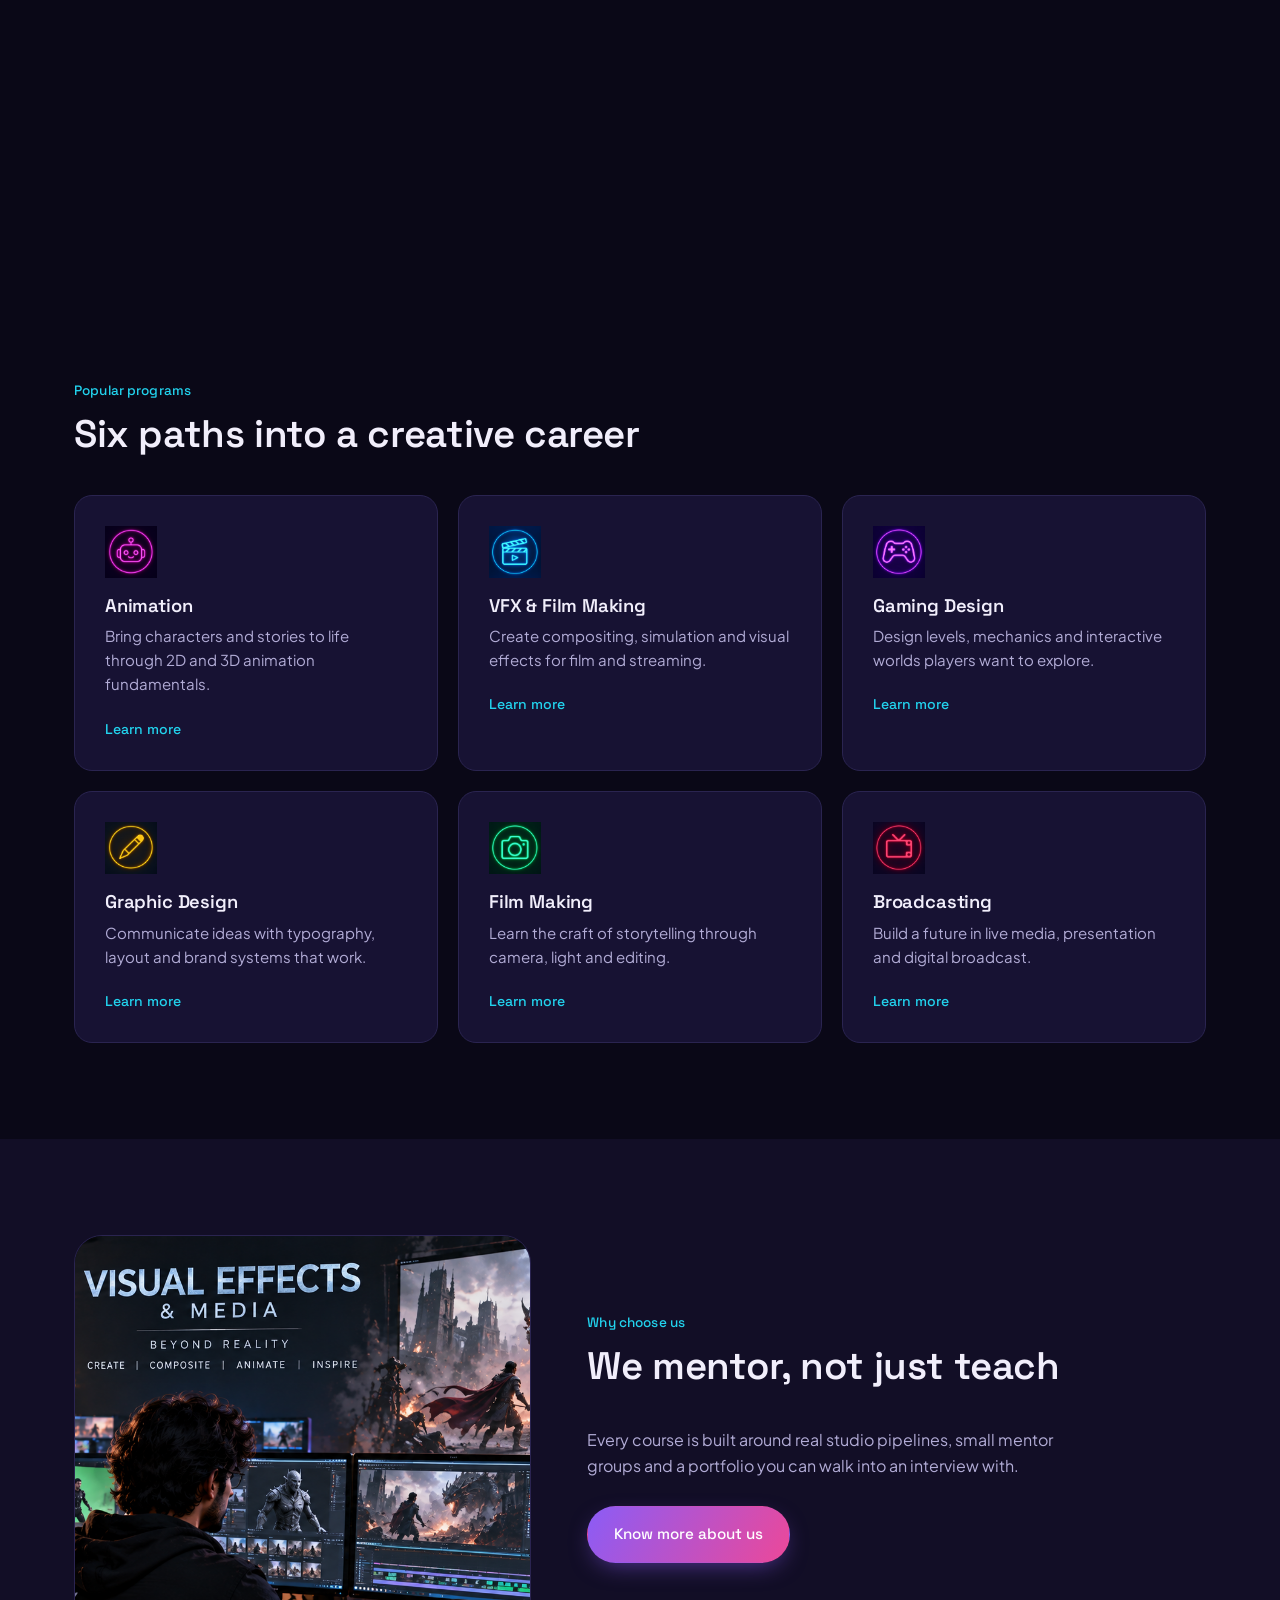
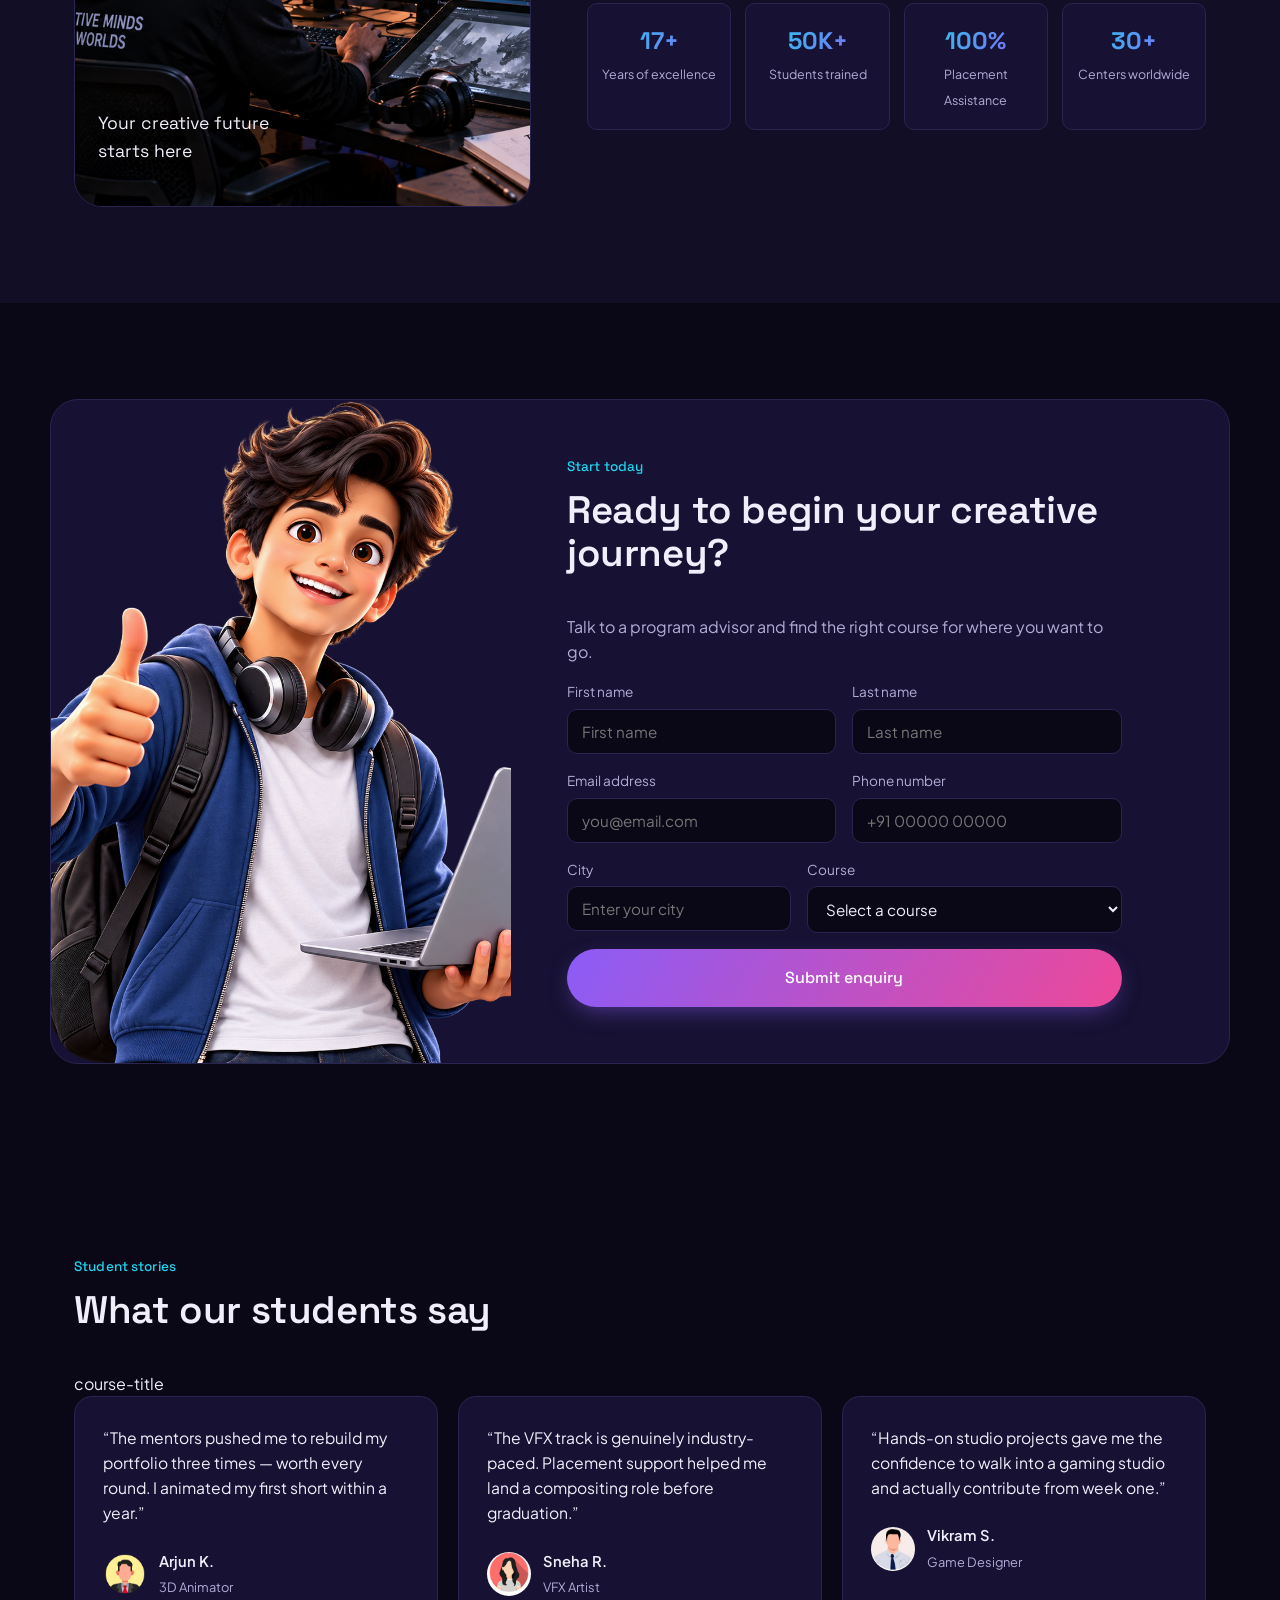
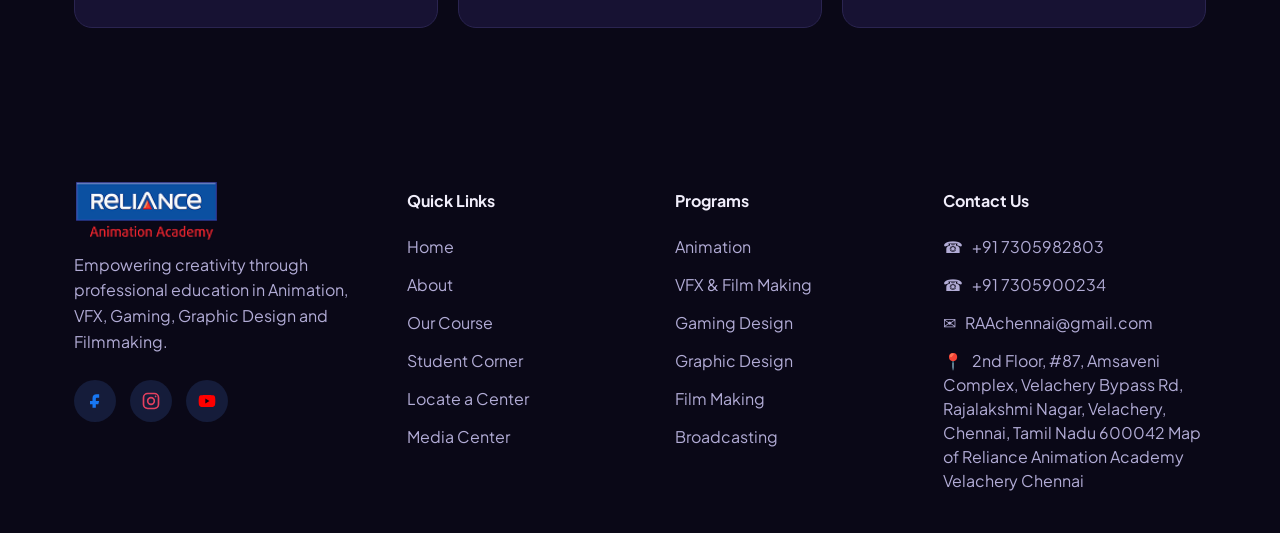
==== commit bffe6235: ""updated"" ====
--- a/index.html
+++ b/index.html
@@ -196,7 +196,7 @@
             </p>
             <div class="hero-cta">
               <a href="#programs" class="btn btn-primary btn-lg">Explore programs</a>
-             >
+             
             </div>
           </div>
 
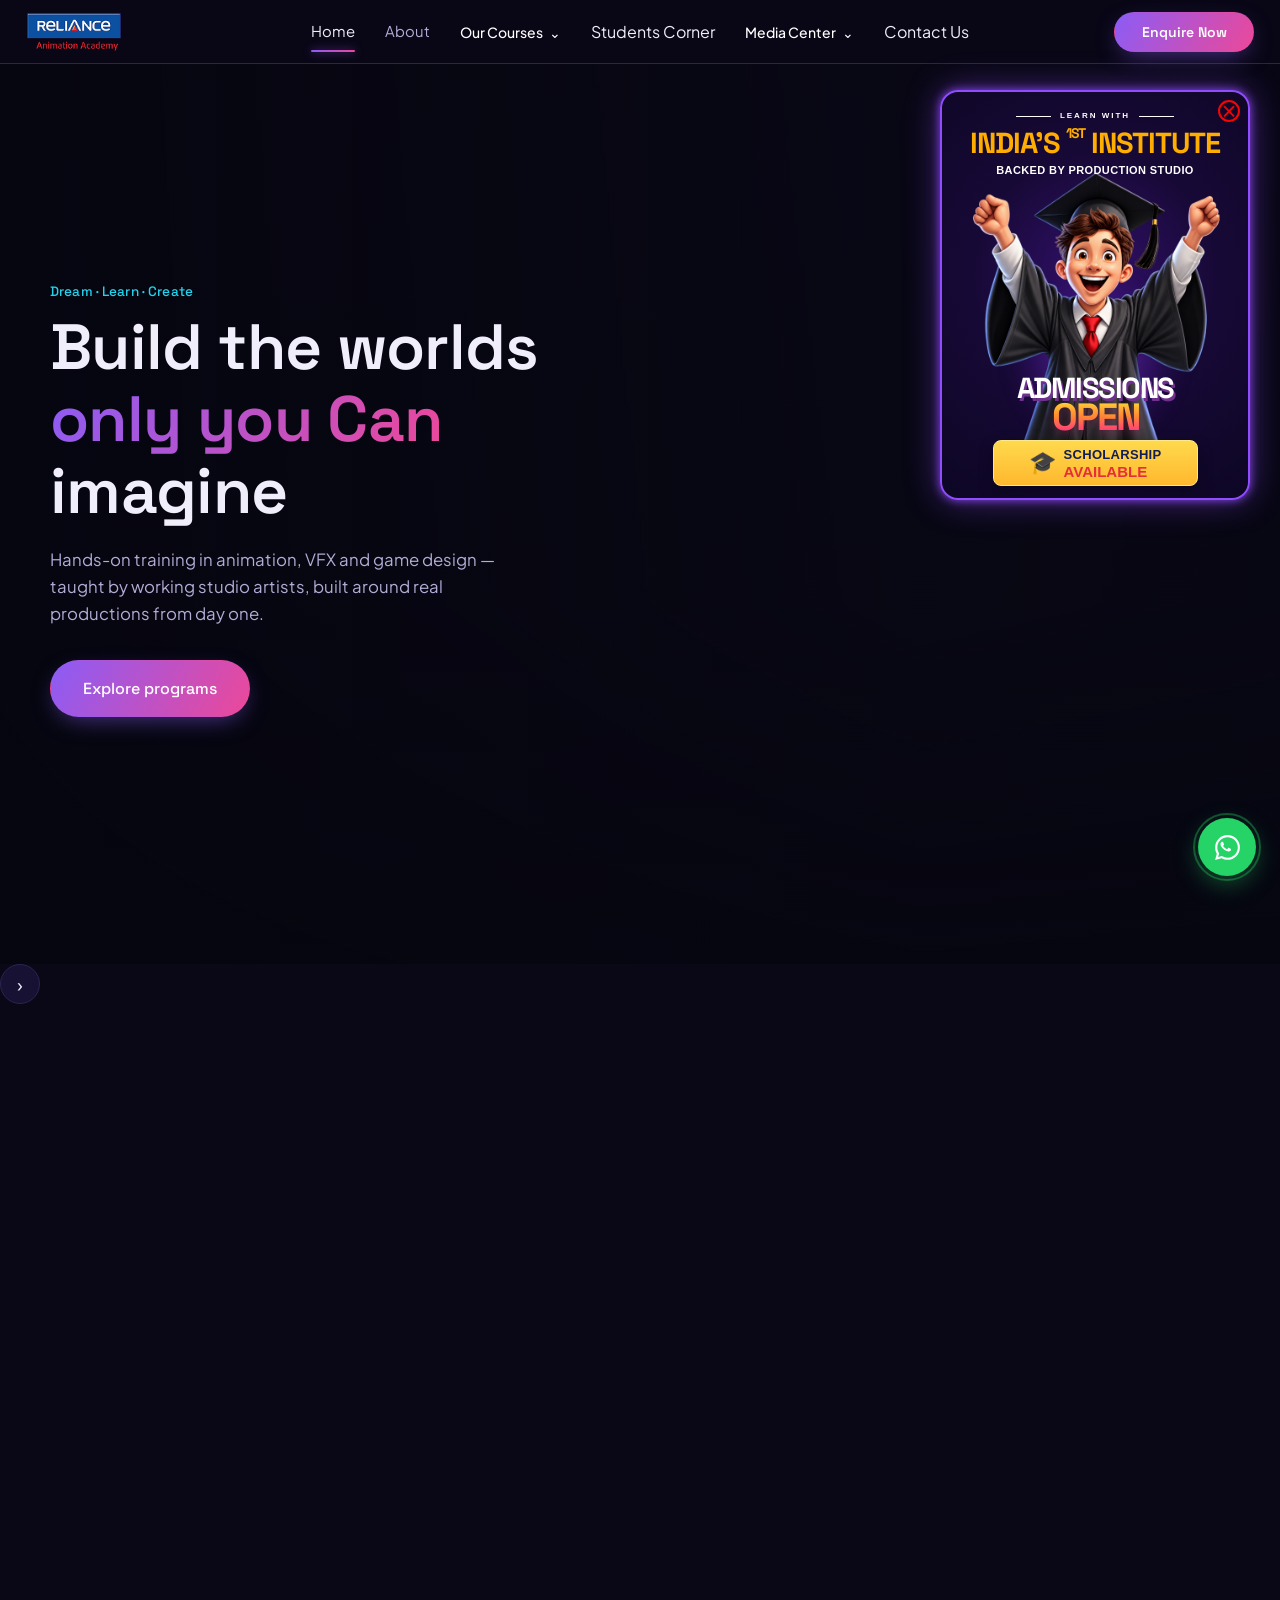
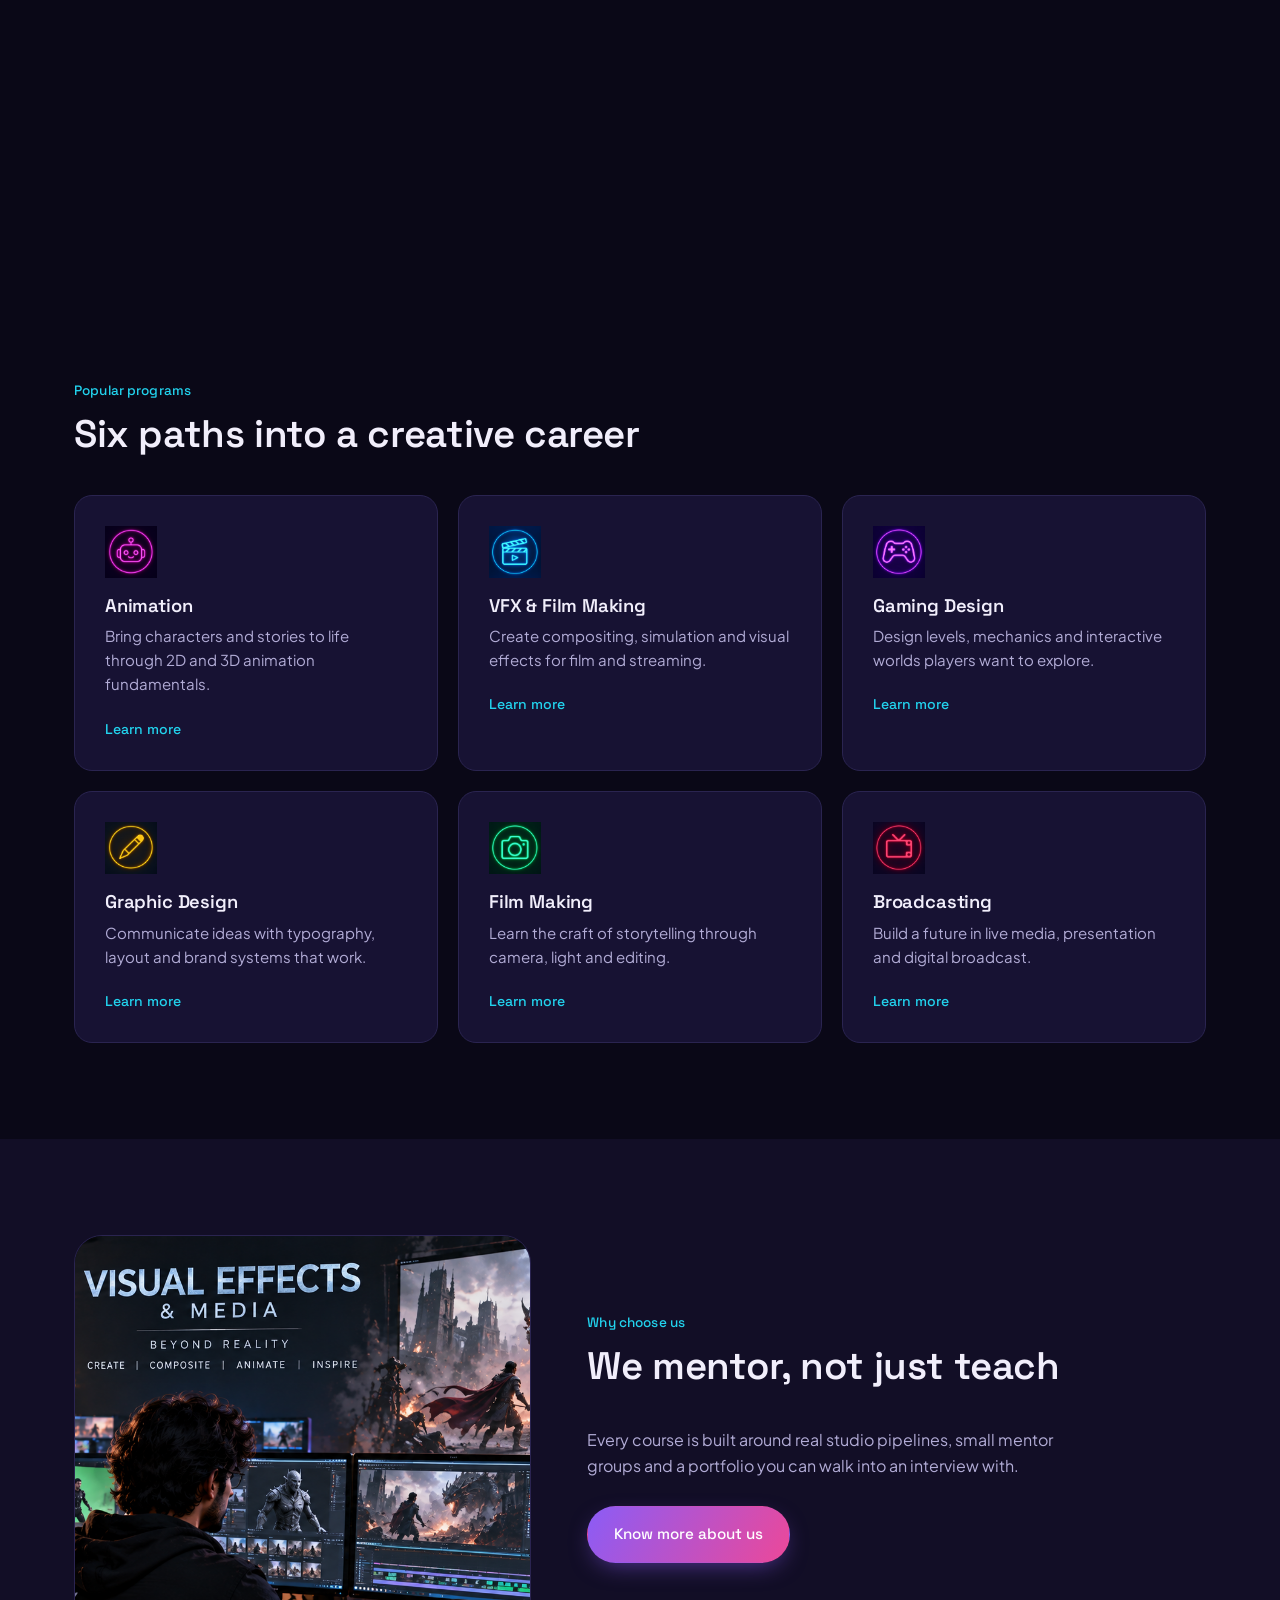
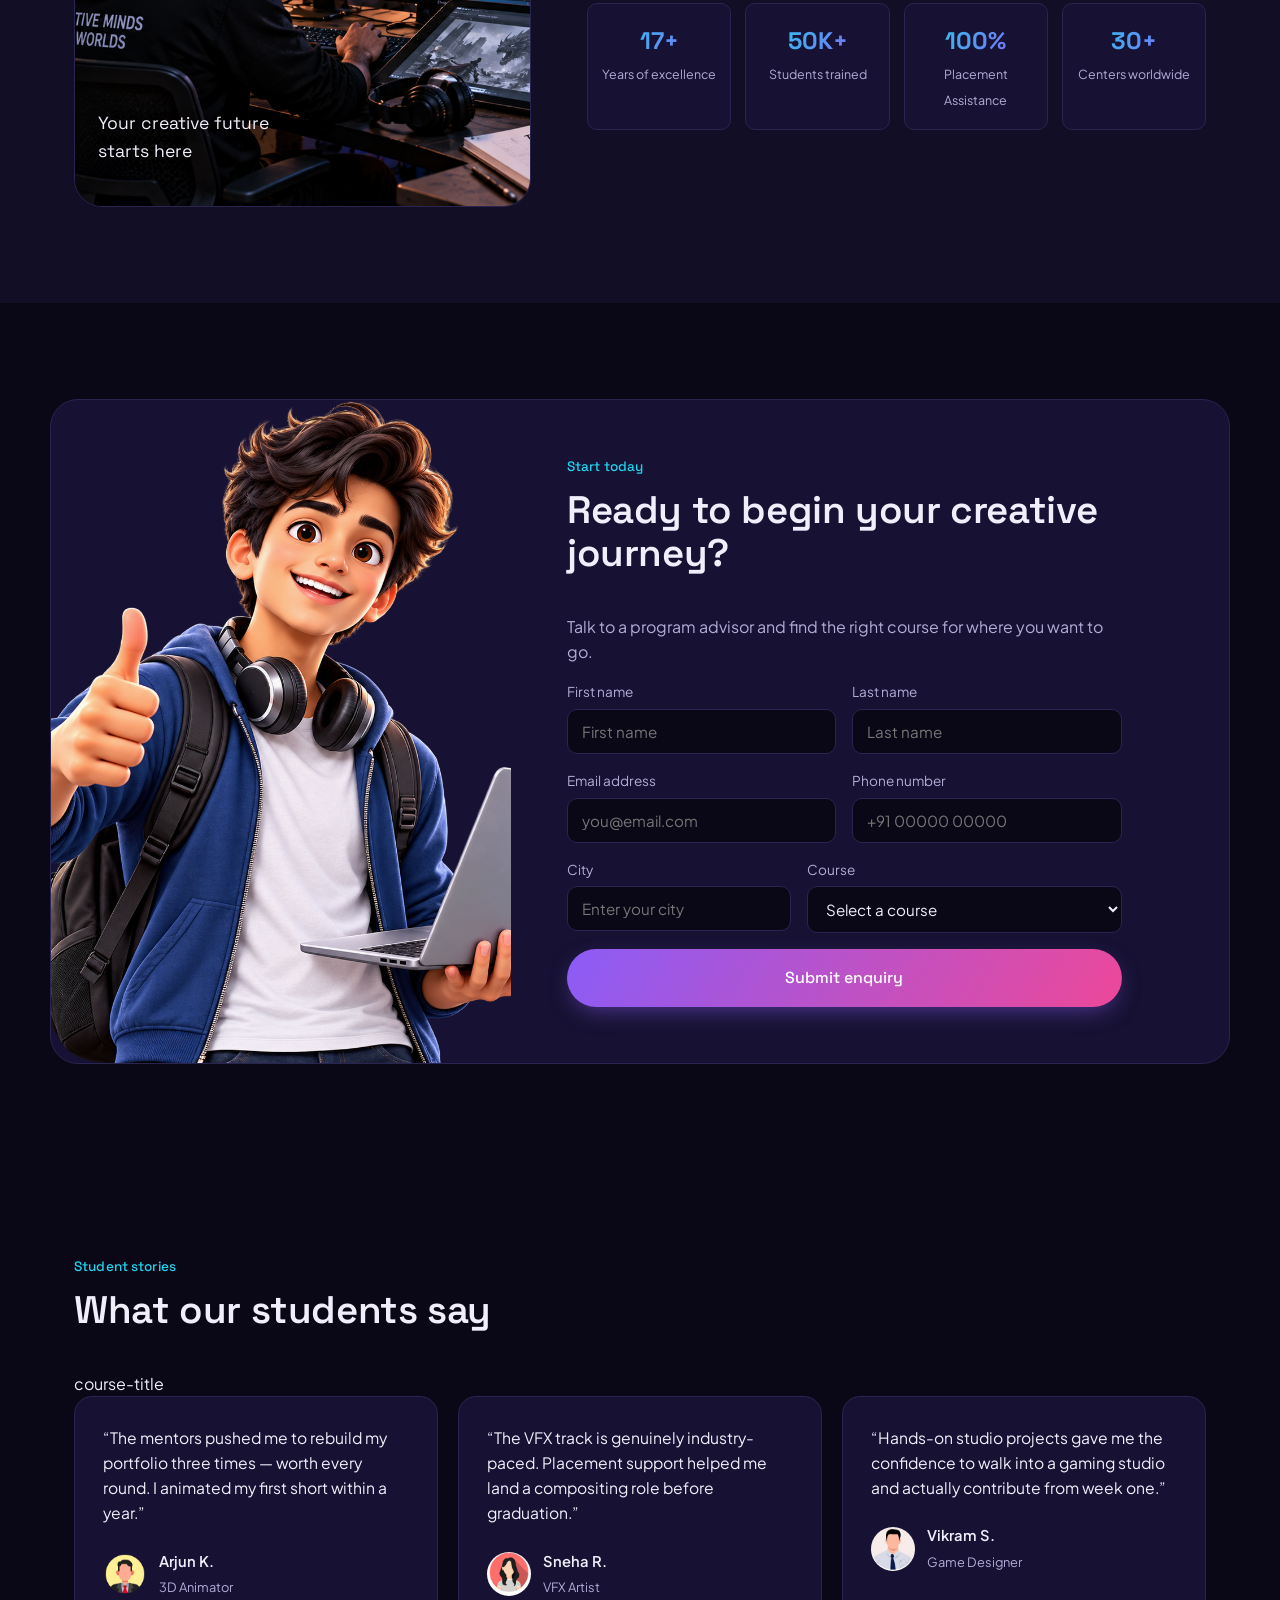
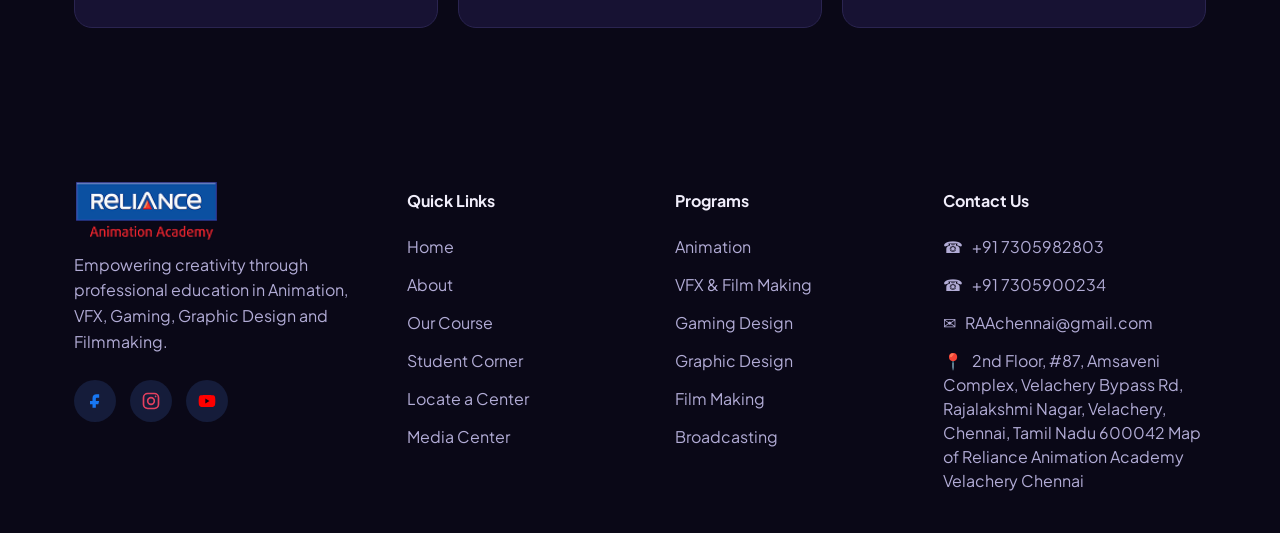
==== commit 12ddaeb7: ""mail update"" ====
--- a/index.html
+++ b/index.html
@@ -53,7 +53,7 @@
       <div class="nav-dropdown">
 
         <a href="#" class="dropdown-title">
-          Our Coursess
+          Our Courses
           <span>⌄</span>
         </a>
 
